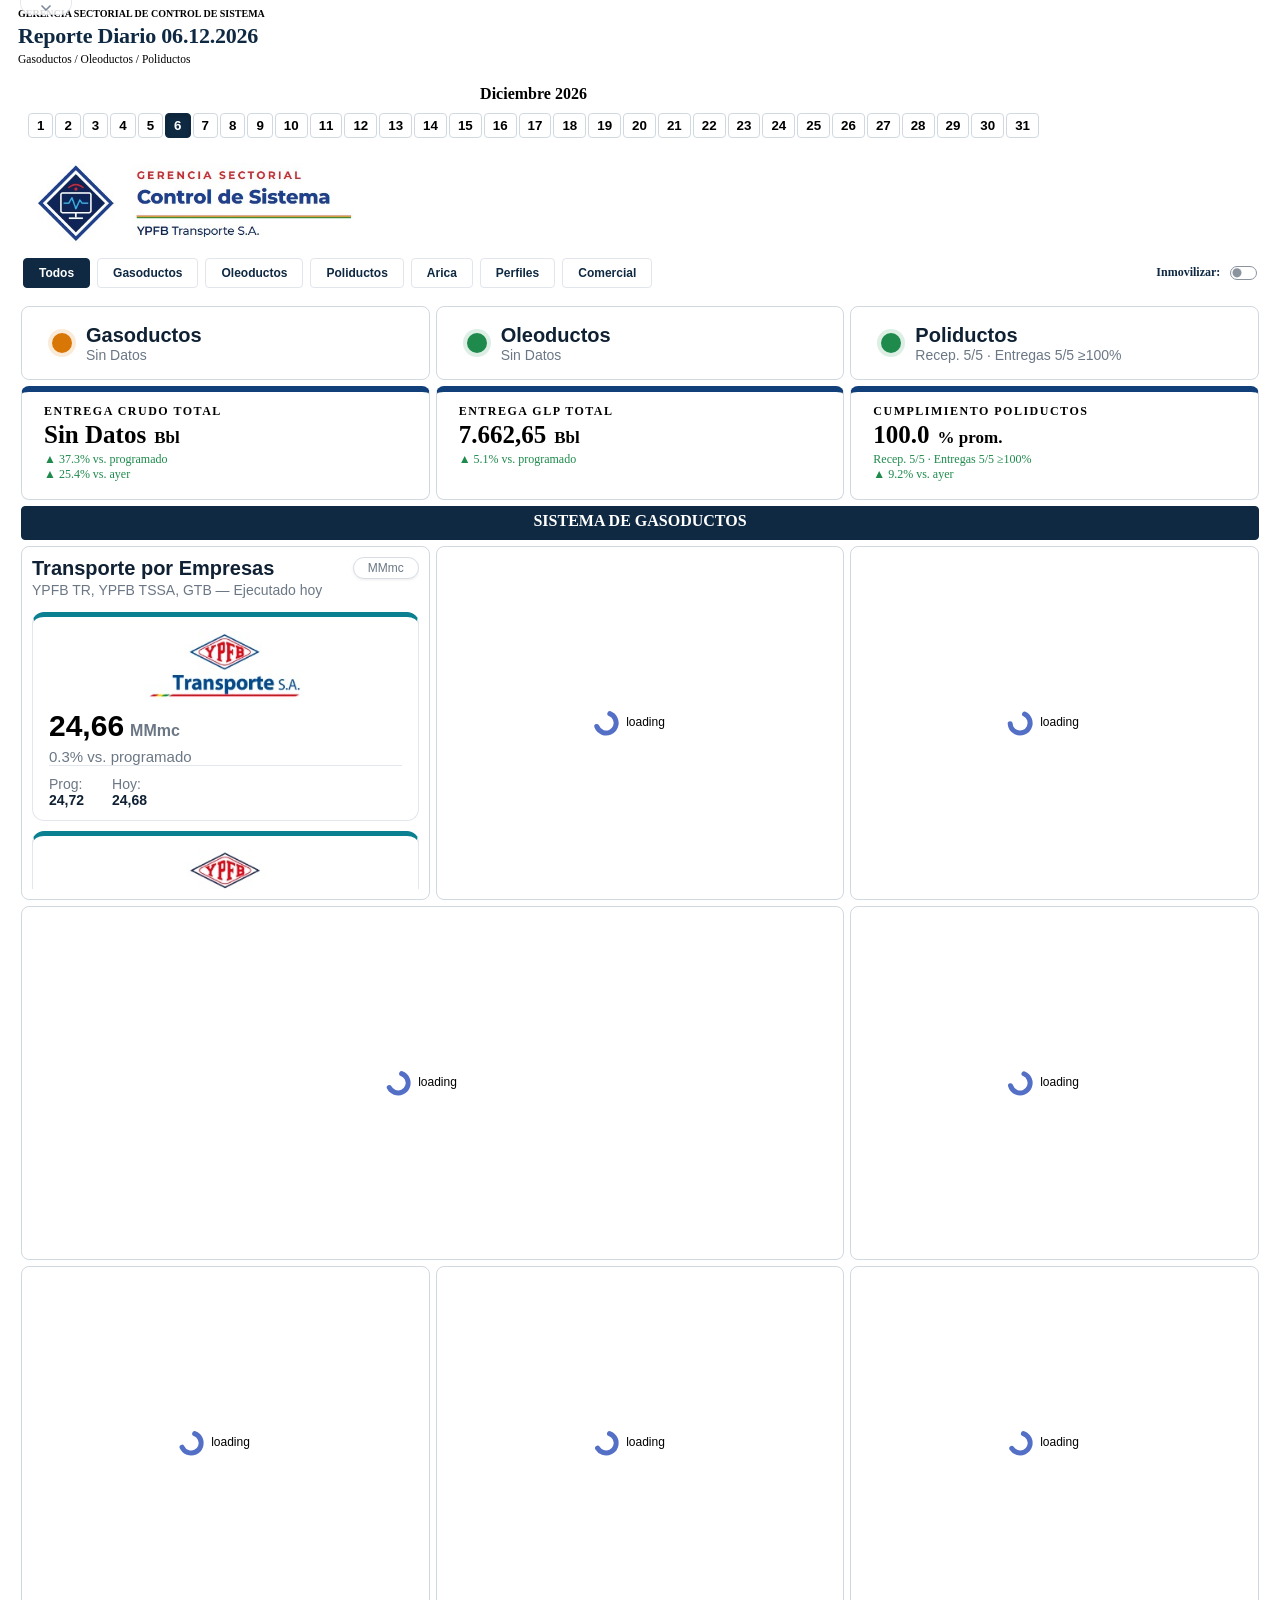
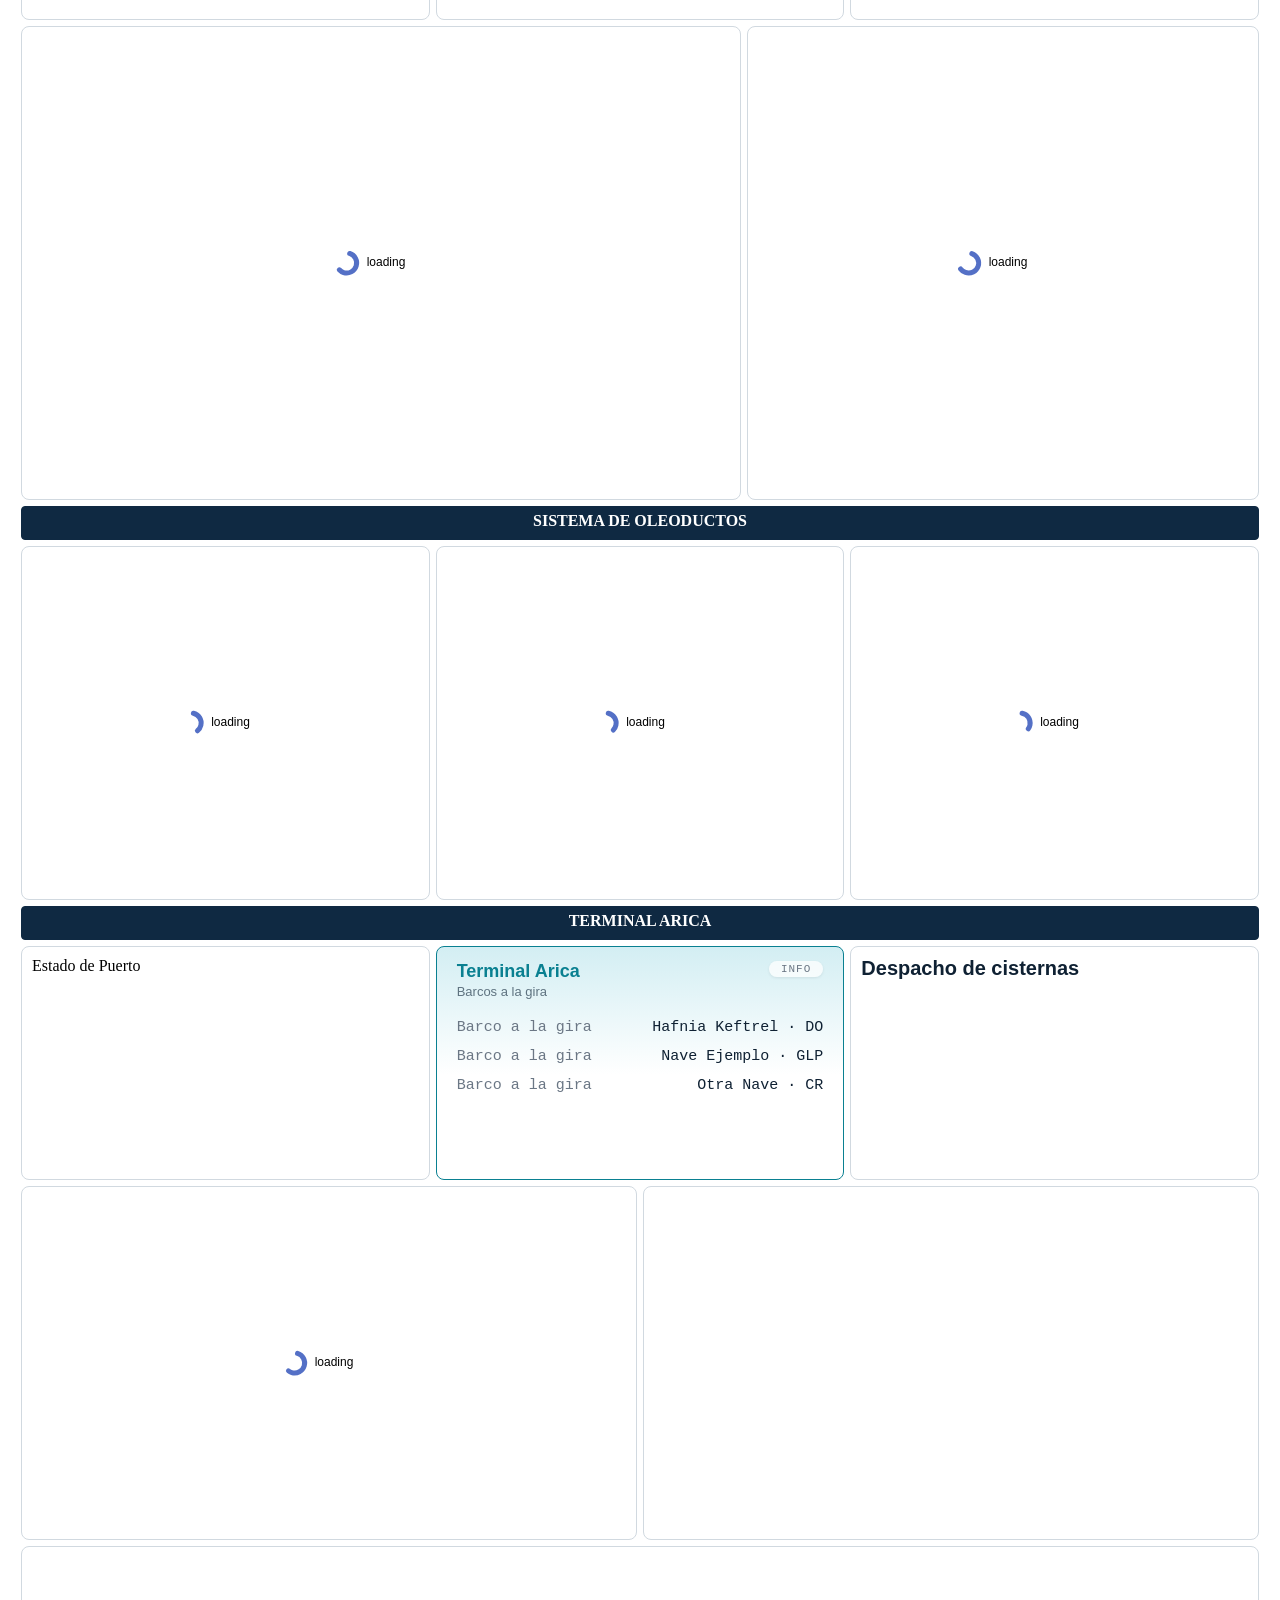
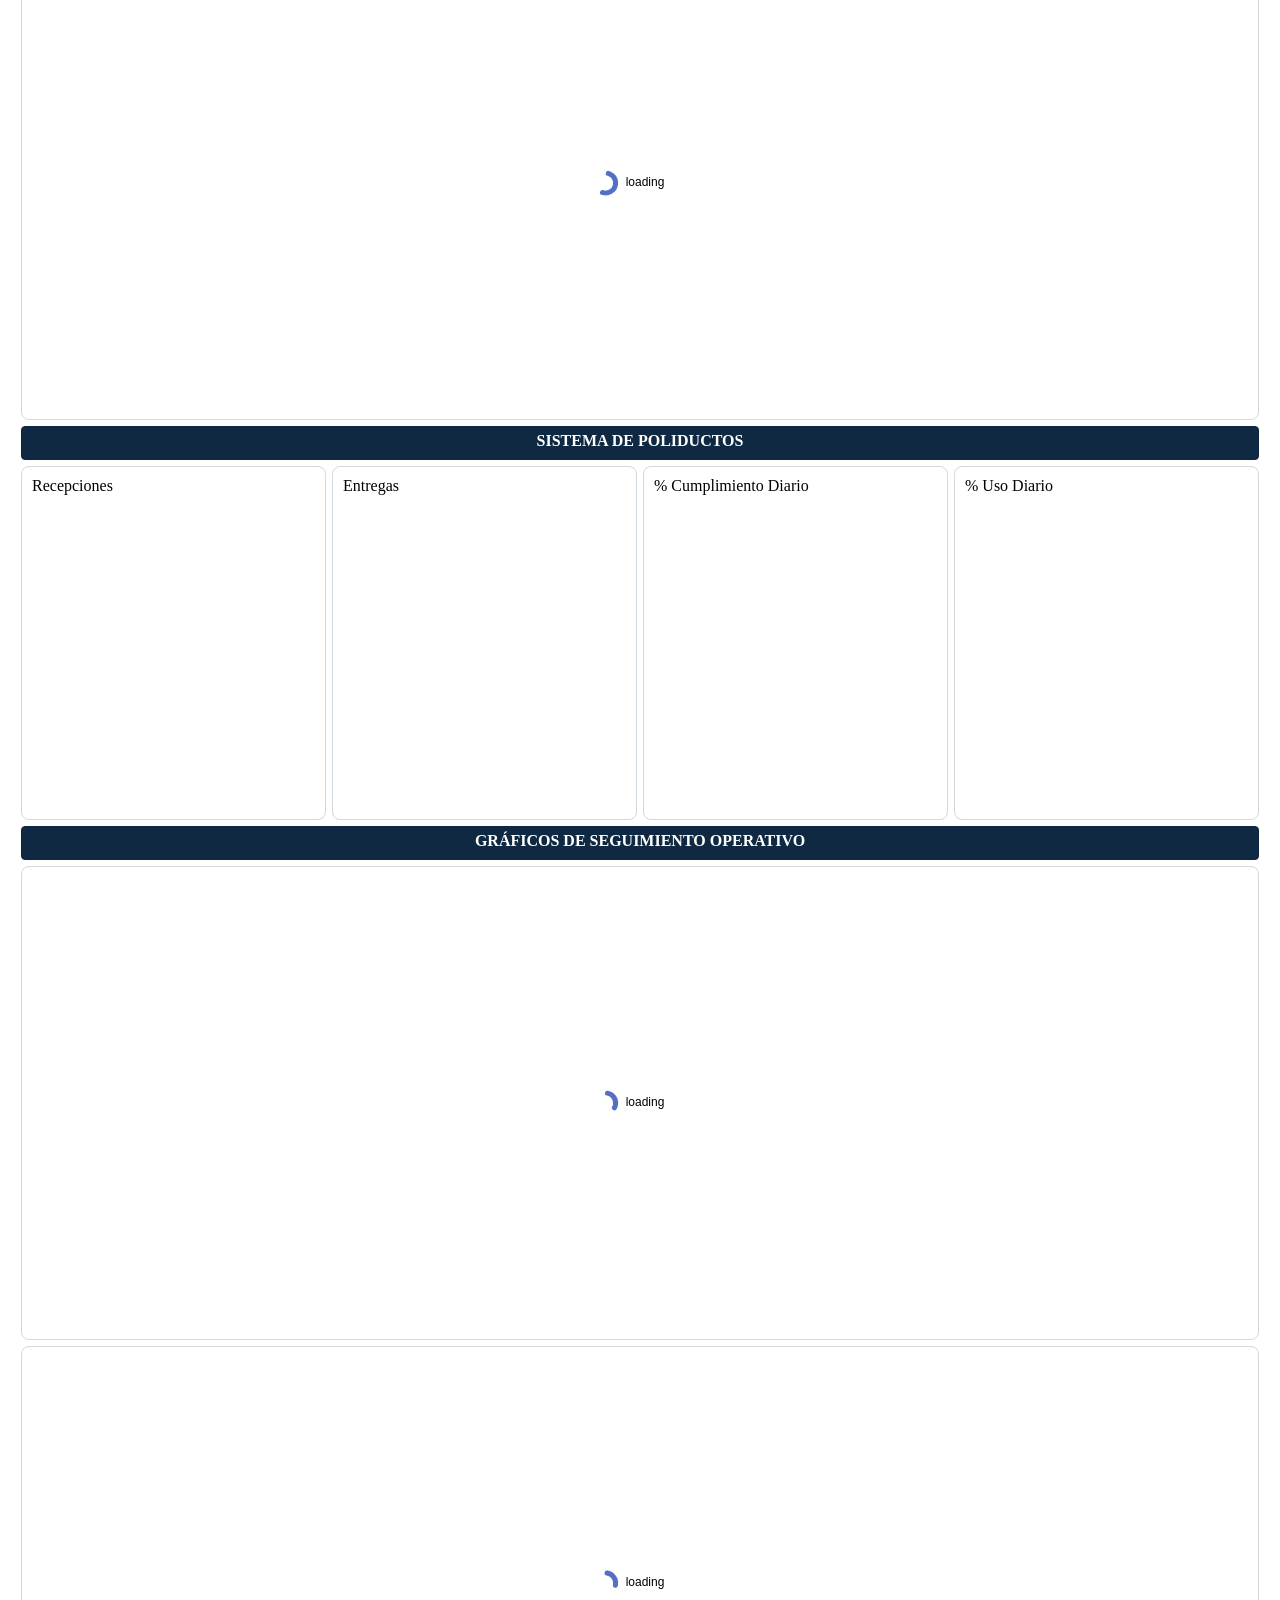
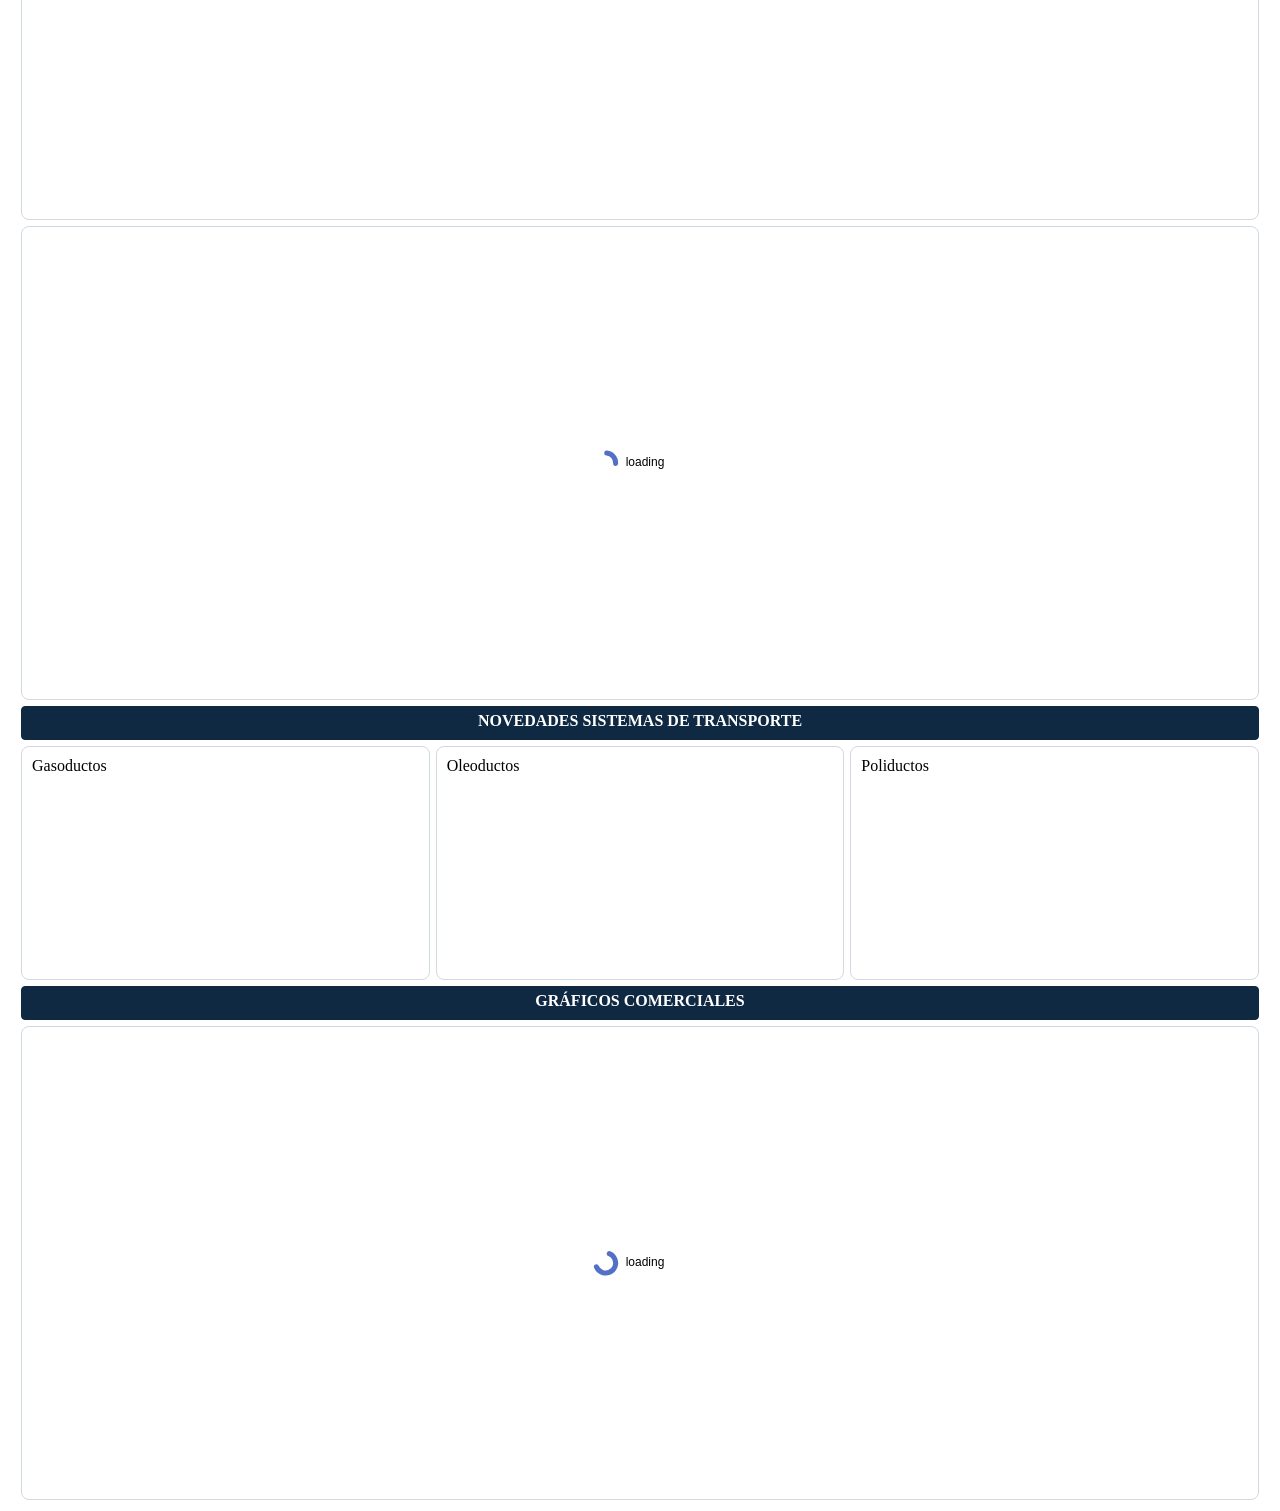
==== wwwroot/index.html @ 8ad15ecb "Ajustes Kpis" ====
<!DOCTYPE html>
<html>
<head>
    <meta charset="utf-8" />
    <title>Gerencia Sectorial de Control de Sistema</title>
    <!-- Referencias Locales -->
    <link href="css/gridstack.min.css" rel="stylesheet" />

    <!-- Referencias Locales -->
    <link href="css/main.css" rel="stylesheet" />

</head>
<body>
    <button type="button" class="pestana" id="pestanaMenu" aria-label="Abrir menú" aria-expanded="false" aria-controls="menuFlotante">
        <svg viewBox="0 0 24 24" fill="none" stroke="currentColor" stroke-width="2.5" stroke-linecap="round" stroke-linejoin="round" aria-hidden="true"><path d="M6 9l6 6 6-6" /></svg>
    </button>

    <nav class="menu" id="menuFlotante" aria-label="Menú principal">
        <div class="menu-titulo">Menú</div>
        <a href="index.html" aria-current="page">Dashboard</a>
        <a href="cargardatos.html">Cargar Datos</a>
        <div class="menu-sep"></div>
        <div class="menu-titulo">Opciones</div>
        <a href="#" onclick="restaurarApariencia()">Restaurar Apariencia</a>
        <a href="#" onclick="exportarDashboardCompletoPDF()">Exportar a PDF</a>
        <div class="menu-sep"></div>
        <!-- <div class="menu-titulo">Layouts</div>
        <a href="#" data-layout="default">Todos</a>
        <a href="#" data-layout="gasoductos">Gasoductos</a>
        <a href="#" data-layout="oleoductos">Oleoductos</a>
        <a href="#" data-layout="poliductos">Poliductos</a>
        <a href="#" data-layout="arica">Arica</a>
        <a href="#" data-layout="perfil">Perfiles</a>
        <a href="#" data-layout="comercial">Comercial</a>
        <div class="menu-sep"></div> -->
        <fieldset>
            <legend>Temas</legend>
            <div id="selectorTemas" role="radiogroup" aria-label="Tema">
                <!--<div class="tema">-->
                <!--<label><input type="radio" name="tema" value="light"> Claro</label>
            <label><input type="radio" name="tema" value="dark"> Oscuro</label>-->
            </div>
        </fieldset>
    </nav>

    <!--<div class="theme-switch-wrapper">
        <span class="theme-label">Tema:</span>
        <label class="switch">
            <input type="checkbox" id="theme-toggle">
            <span class="slider round"></span>
        </label>
        <span id="theme-name" class="theme-label-name">Claro</span>
    </div>-->
    <!--<div id="principal" class="top">-->
    <div id="principal" class="top">
        <div id="primero">
            <div class="eyebrow">Gerencia Sectorial de Control de Sistema</div>
            <h1 class="titulo-dashboard" id="titulo_dashboard">Reporte Diario 17.09.2026</h1>
            <div class="subtitle" id="subtitleDate">Gasoductos / Oleoductos / Poliductos</div>
            <!--<div class="theme-switch-wrapper">
                <span class="theme-label">Tema:</span>
                <label class="switch">
                    <input type="checkbox" id="theme-toggle">
                    <span class="slider round"></span>
                </label>
                <span id="theme-name" class="theme-label-name">Claro</span>
            </div>-->
        </div>
        <div id="segundo" class="caja-calendario">
            <h4 id="mes_actual"></h4>
            <div id="barraDias" class="barra-dias">
                <!-- Los botones se generarán aquí con JavaScript -->
            </div>
        </div>
        <div id="tercero" class="top-logos">
            <img src="img/gscs.jpg" alt="GSCS">

        </div>
    </div>
    <!-- Contenedor de la barra de días -->

    <div id="selectorLayout" role="group" aria-label="Opciones del dashboard">
        <button type="button" data-layout="default" aria-pressed="false">Todos</button>
        <button type="button" data-layout="gasoductos" aria-pressed="false">Gasoductos</button>
        <button type="button" data-layout="oleoductos" aria-pressed="false">Oleoductos</button>
        <button type="button" data-layout="poliductos" aria-pressed="false">Poliductos</button>
        <button type="button" data-layout="arica" aria-pressed="false">Arica</button>
        <button type="button" data-layout="perfil" aria-pressed="false">Perfiles</button>
        <button type="button" data-layout="comercial" aria-pressed="false">Comercial</button>
        <div class="inmovilizar-layout">
            <label for="switchInmovilizar">Inmovilizar:</label>
            <input id="switchInmovilizar" type="checkbox" role="switch">
        </div>
    </div>

    <div id="grid-principal" class="grid-stack">

        <div class="grid-stack-item" gs-id="gi-gas-item-gasoductos" gs-w="4" gs-h="2" id="gi-gas-item-gasoductos" tip="Gasoductos">
            <div class="grid-stack-item-content">
                <div class="st-card" id="dotGasCumplimiento">
                    <span class="st-dot warn"></span>
                    <div class="st-info">
                        <div class="st-title">Gasoductos</div>
                        <div class="st-sub">Sin Datos</div>
                    </div>
                </div>
            </div>
        </div>

        <div class="grid-stack-item" gs-id="gi-ole-item-oleoductos" gs-w="4" gs-h="2" id="gi-ole-item-oleoductos" tip="Oleoductos">
            <div class="grid-stack-item-content">
                <div class="st-card" id="dotOleCumplimiento">
                    <span class="st-dot ok"></span>
                    <div class="st-info">
                        <div class="st-title">Oleoductos</div>
                        <div class="st-sub">Sin Datos</div>
                    </div>
                </div>
            </div>
        </div>

        <div class="grid-stack-item" gs-id="gi-pol-item-poliductos" gs-w="4" gs-h="2" id="gi-pol-item-poliductos" tip="Poliductos">
            <div class="grid-stack-item-content">
                <div class="st-card">
                    <span class="st-dot ok"></span>
                    <div class="st-info">
                        <div class="st-title">Poliductos</div>
                        <div class="st-sub">Recep. 5/5 · Entregas 5/5 ≥100%</div>
                    </div>
                </div>
            </div>
        </div>


        <div class="grid-stack-item borde-1" gs-id="gi-ole-item-crudo" gs-w="4" gs-h="3" id="gi-ole-item-crudo" tip="Oleoductos">
            <div class="grid-stack-item-content kpi-card" id="dotOleKpiEntregasCrudo">
                <div class="kpi-label">Entrega crudo total</div>
                <div class="kpi-value-row">
                    <span class="kpi-value">Sin Datos</span>
                    <span class="kpi-unit">Bbl</span>
                </div>
                <div class="cumplimiento-hoy kpi-delta up">▲ 37.3% vs. programado</div>
                <div class="cumplimiento-ayer kpi-delta up">▲ 25.4% vs. ayer</div>
            </div>
        </div>

        <div class="grid-stack-item borde-1" gs-id="gi-ole-item-glp" gs-w="4" gs-h="3" id="gi-ole-item-glp" tip="Oleoductos">
            <div class="grid-stack-item-content kpi-card">
                <div class="kpi-label">Entrega GLP total</div>
                <div class="kpi-value-row">
                    <span class="kpi-value">7.662,65</span>
                    <span class="kpi-unit">Bbl</span>
                </div>
                <div class="kpi-delta up">▲ 5.1% vs. programado</div>
            </div>
        </div>

        <div class="grid-stack-item borde-1" gs-id="gi-pol-item-cumplimiento" gs-w="4" gs-h="3" id="gi-pol-item-cumplimiento" tip="Poliductos">
            <div class="grid-stack-item-content kpi-card">
                <div class="kpi-label">Cumplimiento poliductos</div>
                <div class="kpi-value-row">
                    <span class="kpi-value">100.0</span>
                    <span class="kpi-unit">% prom.</span>
                </div>
                <div class="kpi-delta up">Recep. 5/5 · Entregas 5/5 ≥100%</div>
                <div class="kpi-delta up">▲ 9.2% vs. ayer</div>
            </div>
        </div>

        <!-- Transporte por Empresas, Exportación/Mercado Interno, Proceso y Consumo Plantas -->
        <div class="grid-stack-item" gs-id="gi-gas-separador-gasoductos" gs-w="12" gs-h="1" tip="Gasoductos">
            <div class="grid-stack-item-content grid-stack-separador">
                <div style="width: 100%; height: 100%;">SISTEMA DE GASODUCTOS</div>
            </div>
        </div>
        <div class="grid-stack-item" gs-id="gi-gas-transporte-por-empresas" gs-w="4" gs-h="9" tip="Gasoductos">
            <div class="grid-stack-item-content">
                <div style="width: 100%; height: 100%;">
                    <div class="tp-panel">

                        <div class="tp-header">
                            <div>
                                <h3 class="tp-title">Transporte por Empresas</h3>
                                <div class="tp-subtitle">YPFB TR, YPFB TSSA, GTB — Ejecutado hoy</div>
                            </div>
                            <span class="tp-unit">MMmc</span>
                        </div>

                        <div class="tp-cards" id="tpCards">
                            <div class="tp-card" data-id="tr">
                                <div class="tp-logo"><img src="img/ypfbtr.jpg" alt="YPFB Transporte"></div>

                                <div class="tp-value-row">
                                    <span class="tp-value" data-f="ejecutado">24,66</span>
                                    <span class="tp-value-unit">MMmc</span>
                                </div>

                                <div class="tp-delta flat" data-f="delta">0.3% vs. programado</div>

                                <div class="tp-footer">
                                    <div class="tp-footer-item">
                                        <div class="lbl">Prog:</div>
                                        <div class="val" data-f="programado">24,72</div>
                                    </div>
                                    <div class="tp-footer-item">
                                        <div class="lbl">Hoy:</div>
                                        <div class="val" data-f="hoy">24,68</div>
                                    </div>
                                </div>
                            </div>
                            <div class="tp-card" data-id="tr">
                                <div class="tp-logo"><img src="img/ypfbts.jpg" alt="YPFB Transierra"></div>

                                <div class="tp-value-row">
                                    <span class="tp-value" data-f="ejecutado">10,19</span>
                                    <span class="tp-value-unit">MMmc</span>
                                </div>

                                <div class="tp-delta flat" data-f="delta">0.2% vs. programado</div>

                                <div class="tp-footer">
                                    <div class="tp-footer-item">
                                        <div class="lbl">Prog: <b>10,21</b></div>
                                    </div>
                                    <div class="tp-footer-item">
                                        <div class="lbl">Hoy: <b>10,61</b></div>
                                    </div>
                                </div>
                            </div>
                            <div class="tp-card" data-id="tr">
                                <div class="tp-logo"><img src="img/gtb.jpg" alt="GTB"></div>

                                <div class="tp-value-row">
                                    <span class="tp-value" data-f="ejecutado">10,3</span>
                                    <span class="tp-value-unit">MMmc</span>
                                </div>

                                <div class="tp-delta flat" data-f="delta">0,8% vs. programado</div>

                                <div class="tp-footer">
                                    <div class="tp-footer-item">
                                        <div class="lbl">Prog: <b>10,23</b></div>
                                    </div>
                                    <div class="tp-footer-item">
                                        <div class="lbl">Hoy: <b>11,47</b></div>
                                    </div>
                                </div>
                            </div>

                        </div>

                    </div>

                </div>
            </div>
        </div>
        <div class="grid-stack-item" gs-id="gi-gas-entregas-ductos" gs-w="4" gs-h="9" tip="Gasoductos">
            <div class="grid-stack-item-content">
                <div id="chartGasEntregasDuctos" style="width: 100%; height: 100%;"></div>
            </div>
        </div>
        <div class="grid-stack-item" gs-id="gi-gas-entregas-plantas" gs-w="4" gs-h="9" tip="Gasoductos">
            <div class="grid-stack-item-content">
                <div id="chartGasEntregasPlantas" style="width: 100%; height: 100%;"></div>
            </div>
        </div>

        <!-- Recepciones por Cargador, Consumo Termoeléctricas -->
        <div class="grid-stack-item" gs-id="gi-gas-recepciones" gs-w="8" gs-h="9" tip="Gasoductos">
            <div class="grid-stack-item-content">
                <div id="chartGasRecepciones" style="width: 100%; height: 100%;"></div>
            </div>
        </div>
        <div class="grid-stack-item" gs-id="gi-gas-consumo-termoelectrica" gs-w="4" gs-h="9" tip="Gasoductos">
            <div class="grid-stack-item-content">
                <div id="chartGasConsumoXTermoelectrica" style="width: 100%; height: 100%;"></div>
            </div>
        </div>

        <!-- % Uso Diario, Transporte por Sistemas, Participación X Cargador -->
        <div class="grid-stack-item" gs-id="gi-gas-capacidad" gs-w="4" gs-h="9" tip="Gasoductos">
            <div class="grid-stack-item-content">
                <div id="chartGasCapacidad" style="width: 100%; height: 100%;"></div>
            </div>
        </div>
        <div class="grid-stack-item" gs-id="gi-gas-transporte-sistema" gs-w="4" gs-h="9" tip="Gasoductos">
            <div class="grid-stack-item-content">
                <div id="chartGasTransporteXSistema" style="width: 100%; height: 100%;"></div>
            </div>
        </div>
        <div class="grid-stack-item" gs-id="gi-gas-participacion-cargador" gs-w="4" gs-h="9" tip="Gasoductos">
            <div class="grid-stack-item-content">
                <div id="chartGasParticipacionXCargador" style="width: 100%; height: 100%;"></div>
            </div>
        </div>

        <!-- Gas Transportado Evolución Mensual, Consumo X Departamento -->
        <div class="grid-stack-item" gs-id="gi-gas-transportado-mensual" gs-w="7" gs-h="12" tip="Gasoductos">
            <div class="grid-stack-item-content">
                <div id="chartGasTransportadoMensual" style="width: 100%; height: 100%;"></div>
            </div>
        </div>
        <div class="grid-stack-item" gs-id="gi-gas-consumo-departamento" gs-w="5" gs-h="12" tip="Gasoductos">
            <div class="grid-stack-item-content">
                <div id="chartGasConsumoXDepartamento" style="width: 100%; height: 100%;"></div>
            </div>
        </div>

        <!-- OLEODUCTOS -->
        <div class="grid-stack-item" gs-id="gi-ole-separador-oleoductos" gs-w="12" gs-h="1" tip="Oleoductos">
            <div class="grid-stack-item-content grid-stack-separador">
                <div style="width: 100%; height: 100%;">SISTEMA DE OLEODUCTOS</div>
            </div>
        </div>
        <div class="grid-stack-item" gs-id="gi-ole-entregas-crudo" gs-w="4" gs-h="9" tip="Oleoductos">
            <div class="grid-stack-item-content">
                <div id="chartOleEntregasCrudo" style="width: 100%; height: 100%;">Entregas Crudo (CR)</div>
            </div>
        </div>
        <div class="grid-stack-item" gs-id="gi-ole-entregas-glp" gs-w="4" gs-h="9" tip="Oleoductos">
            <div class="grid-stack-item-content">
                <div id="chartOleEntregasGlp" style="width: 100%; height: 100%;">Entregas GLP</div>
            </div>
        </div>
        <div class="grid-stack-item" gs-id="gi-ole-capacidad" gs-w="4" gs-h="9" tip="Oleoductos">
            <div class="grid-stack-item-content">
                <div id="chartOleCapacidad" style="width: 100%; height: 100%;">% Uso Diario - Sistemas Oleoductos</div>
            </div>
        </div>

        <!-- TERMINAL ARICA -->
        <div class="grid-stack-item" gs-id="gi-arica-separador-terminal-arica" gs-w="12" gs-h="1" tip="Arica">
            <div class="grid-stack-item-content grid-stack-separador">
                <div style="width: 100%; height: 100%;">TERMINAL ARICA</div>
            </div>
        </div>
        <div class="grid-stack-item" gs-id="gi-arica-estado-puerto" gs-w="4" gs-h="6" tip="Arica">
            <div class="grid-stack-item-content">
                <div id="chartOleEstadoPuerto" style="width: 100%; height: 100%;">Estado de Puerto</div>
            </div>
        </div>
        <div class="grid-stack-item" gs-id="gi-arica-barcos-gira" gs-w="4" gs-h="6" tip="Arica">
            <div class="grid-stack-item-content tm-panel">
                <div class="tm-header">
                    <div>
                        <h3 class="tm-title">Terminal Arica</h3>
                        <div class="tm-subtitle">Barcos a la gira</div>
                    </div>
                    <span class="tm-badge">INFO</span>
                </div>

                <div class="tm-rows">
                    <div class="tm-row">
                        <span class="tm-label">Barco a la gira</span>
                        <span class="tm-value">Hafnia Keftrel · DO</span>
                    </div>

                    <!-- Filas adicionales de ejemplo (puedes quitarlas) -->
                    <div class="tm-row">
                        <span class="tm-label">Barco a la gira</span>
                        <span class="tm-value">Nave Ejemplo · GLP</span>
                    </div>
                    <div class="tm-row">
                        <span class="tm-label">Barco a la gira</span>
                        <span class="tm-value">Otra Nave · CR</span>
                    </div>
                </div>
            </div>
        </div>
        <div class="grid-stack-item" gs-id="gi-arica-despacho-cisternas" gs-w="4" gs-h="6" tip="Arica">
            <div class="grid-stack-item-content">
                <div class="dc-panel">
                    <h3 class="dc-title">Despacho de cisternas</h3>
                    <div class="dc-cards" id="dcCards"></div>
                </div>
            </div>
        </div>

        <div class="grid-stack-item" gs-id="gi-arica-tanques-arica" gs-w="6" gs-h="9" tip="Arica">
            <div class="grid-stack-item-content">
                <div id="chartOleTanquesArica" style="width: 100%; height: 100%;">Tanques de Almacenaje</div>
            </div>
        </div>
        <div class="grid-stack-item" gs-id="gi-arica-grafico1" gs-w="6" gs-h="9" tip="Arica">
            <div class="grid-stack-item-content" style="display: flex; flex-direction: column; align-items: center; justify-content: center; text-align: center;">
                <img id="imgOleaje" src="" alt="Cargando imagen..." style="max-width: 100%; max-height: 90%; object-fit: contain; display: none;" />
            </div>
        </div>

        <div class="grid-stack-item" gs-id="gi-arica-mensual-cisternas" gs-w="12" gs-h="12" tip="Arica">
            <div class="grid-stack-item-content">
                <div id="chartOleResumenMensualCisternas" style="width: 100%; height: 100%;"></div>
            </div>
        </div>

         <!-- POLIDUCTOS -->
        <div class="grid-stack-item" gs-id="gi-pol-separador-poliductos" gs-w="12" gs-h="1" tip="Poliductos">
            <div class="grid-stack-item-content grid-stack-separador">
                <div style="width: 100%; height: 100%;">SISTEMA DE POLIDUCTOS</div>
            </div>
        </div>
        <div class="grid-stack-item" gs-id="gi-pol-recepciones" gs-w="3" gs-h="9" tip="Poliductos">
            <div class="grid-stack-item-content">
                <div id="chartPolRecepciones" style="width: 100%; height: 100%;">Recepciones</div>
            </div>
        </div>
        <div class="grid-stack-item" gs-id="gi-pol-entregas" gs-w="3" gs-h="9" tip="Poliductos">
            <div class="grid-stack-item-content">
                <div id="chartPolEntregas" style="width: 100%; height: 100%;">Entregas</div>
            </div>
        </div>
        <div class="grid-stack-item" gs-id="gi-pol-cumplimiento" gs-w="3" gs-h="9" tip="Poliductos">
            <div class="grid-stack-item-content">
                <div id="chartPolCumplimiento" style="width: 100%; height: 100%;">% Cumplimiento Diario</div>
            </div>
        </div>
        <div class="grid-stack-item" gs-id="gi-pol-uso-diario" gs-w="3" gs-h="9" tip="Poliductos">
            <div class="grid-stack-item-content">
                <div id="chartPolUsoDiario" style="width: 100%; height: 100%;">% Uso Diario</div>
            </div>
        </div>

        <!-- GRAFICOS SEGUIMIENTO OPERATIVO -->
        <div class="grid-stack-item" gs-id="gi-perfil-separador-seguimiento" gs-w="12" gs-h="1" tip="Perfiles">
            <div class="grid-stack-item-content grid-stack-separador">
                <div style="width: 100%; height: 100%;">GRÁFICOS DE SEGUIMIENTO OPERATIVO</div>
            </div>
        </div>
        <div class="grid-stack-item" gs-id="gi-perfil-ossa1" gs-w="12" gs-h="12" tip="Perfiles">
            <div class="grid-stack-item-content">
                <div id="chartOSSA1" style="width: 100%; height: 100%;"></div>
            </div>
        </div>
        <div class="grid-stack-item" gs-id="gi-perfil-pvt" gs-w="12" gs-h="12" tip="Perfiles">
            <div class="grid-stack-item-content">
                <div id="chartPVT" style="width: 100%; height: 100%;"></div>
            </div>
        </div>
        <div class="grid-stack-item" gs-id="gi-perfil-pcolp2" gs-w="12" gs-h="12" tip="Perfiles">
            <div class="grid-stack-item-content">
                <div id="chartPCOLP2" style="width: 100%; height: 100%;"></div>
            </div>
        </div>

        <div class="grid-stack-item" gs-id="gi-nov-separador-novedades" gs-w="12" gs-h="1" tip="Novedades">
            <div class="grid-stack-item-content grid-stack-separador">
                <div style="width: 100%; height: 100%;">NOVEDADES SISTEMAS DE TRANSPORTE</div>
            </div>
        </div>
        <div class="grid-stack-item" gs-id="gi-gas-novedades" gs-w="4" gs-h="6" tip="Gasoductos">
            <div class="grid-stack-item-content">
                <div>Gasoductos</div>
            </div>
        </div>
        <div class="grid-stack-item" gs-id="gi-ole-novedades" gs-w="4" gs-h="6" tip="Oleoductos">
            <div class="grid-stack-item-content">
                <div>Oleoductos</div>
            </div>
        </div>
        <div class="grid-stack-item" gs-id="gi-pol-novedades" gs-w="4" gs-h="6" tip="Poliductos">
            <div class="grid-stack-item-content">
                <div>Poliductos</div>
            </div>
        </div>
        

        <!-- COMERCIAL -->
        <div class="grid-stack-item" gs-id="gi-com-separador-comercial" gs-w="12" gs-h="1" tip="Comercial">
            <div class="grid-stack-item-content grid-stack-separador">
                <div style="width: 100%; height: 100%;">GRÁFICOS COMERCIALES</div>
            </div>
        </div>
        <div class="grid-stack-item" gs-id="gi-com-transito-resumen" gs-w="12" gs-h="12" tip="Comercial">
            <div class="grid-stack-item-content">
                <div id="chartGasTransitoResumen" style="width: 100%; height: 100%;"></div>
            </div>
        </div>
       





        <!--<div class="grid-stack-item" gs-id="gi-novedades-gasoductos" gs-w="12" gs-h="2" >
        <div class="grid-stack-item-content">
            <h4 style="margin-top: 0; color: #333; border-bottom: 1px solid #ccc; padding-bottom: 5px;">Avisos y Novedades</h4>
            <div id="textoInformativo" style="font-size: 1.1em; color: #555; padding-top: 10px;">
                Cargando información...
            </div>
        </div>
    </div>-->
    </div>


    <!-- Referencias Locales -->
    <script src="lib/echarts.min.js"></script>
    <script src="lib/gridstack-all.js"></script>
    <script src="lib/html2canvas.min.js"></script>
    <script src="lib/jspdf.umd.min.js"></script>

    <script src="js/shared.js"></script>
    <script src="js/graficos.js"></script>
    <script src="js/gas.js"></script>
    <script src="js/ole.js"></script>
    <script src="js/perfiles.js"></script>
    <script src="js/kpi.js"></script>
</body>
</html>
---- wwwroot/css/gridstack.min.css ----
.grid-stack{position:relative}.grid-stack-rtl{direction:ltr}.grid-stack-rtl>.grid-stack-item{direction:rtl}.grid-stack-placeholder>.placeholder-content{background-color:rgba(0,0,0,.1);margin:0;position:absolute;width:auto;z-index:0!important}.grid-stack>.grid-stack-item{position:absolute;padding:0}.grid-stack>.grid-stack-item>.grid-stack-item-content{margin:0;position:absolute;width:auto;overflow-x:hidden;overflow-y:auto}.grid-stack>.grid-stack-item.size-to-content:not(.size-to-content-max)>.grid-stack-item-content{overflow-y:hidden}.grid-stack-item>.ui-resizable-handle{position:absolute;font-size:.1px;display:block;-ms-touch-action:none;touch-action:none}.grid-stack-item.ui-resizable-autohide>.ui-resizable-handle,.grid-stack-item.ui-resizable-disabled>.ui-resizable-handle{display:none}.grid-stack-item>.ui-resizable-ne,.grid-stack-item>.ui-resizable-nw,.grid-stack-item>.ui-resizable-se,.grid-stack-item>.ui-resizable-sw{background-image:url('data:image/svg+xml;utf8,<svg xmlns="http://www.w3.org/2000/svg" fill="none" stroke="%23666" stroke-linecap="round" stroke-linejoin="round" stroke-width="2" viewBox="0 0 16 16"><path d="m8 1 2 2H6l2-2v14l-2-2h4l-2 2"/></svg>');background-repeat:no-repeat;background-position:center}.grid-stack-item>.ui-resizable-ne{transform:translate(0,10px) rotate(45deg)}.grid-stack-item>.ui-resizable-sw{transform:rotate(45deg)}.grid-stack-item>.ui-resizable-nw{transform:translate(0,10px) rotate(-45deg)}.grid-stack-item>.ui-resizable-se{transform:rotate(-45deg)}.grid-stack-item>.ui-resizable-nw{cursor:nw-resize;width:20px;height:20px;top:0}.grid-stack-item>.ui-resizable-n{cursor:n-resize;height:10px;top:0;left:25px;right:25px}.grid-stack-item>.ui-resizable-ne{cursor:ne-resize;width:20px;height:20px;top:0}.grid-stack-item>.ui-resizable-e{cursor:e-resize;width:10px;top:15px;bottom:15px}.grid-stack-item>.ui-resizable-se{cursor:se-resize;width:20px;height:20px}.grid-stack-item>.ui-resizable-s{cursor:s-resize;height:10px;left:25px;bottom:0;right:25px}.grid-stack-item>.ui-resizable-sw{cursor:sw-resize;width:20px;height:20px}.grid-stack-item>.ui-resizable-w{cursor:w-resize;width:10px;top:15px;bottom:15px}.grid-stack-item.ui-draggable-dragging>.ui-resizable-handle{display:none!important}.grid-stack-item.ui-draggable-dragging{will-change:left,top;cursor:move}.grid-stack-item.ui-resizable-resizing{will-change:width,height}.ui-draggable-dragging,.ui-resizable-resizing{z-index:10000}.ui-draggable-dragging>.grid-stack-item-content,.ui-resizable-resizing>.grid-stack-item-content{box-shadow:1px 4px 6px rgba(0,0,0,.2);opacity:.8}.grid-stack-animate,.grid-stack-animate .grid-stack-item{transition:left .3s,top .3s,height .3s,width .3s}.grid-stack-animate .grid-stack-item.grid-stack-placeholder,.grid-stack-animate .grid-stack-item.ui-draggable-dragging,.grid-stack-animate .grid-stack-item.ui-resizable-resizing{transition:left 0s,top 0s,height 0s,width 0s}.grid-stack>.grid-stack-item[gs-y="0"]{top:0}.grid-stack>.grid-stack-item[gs-x="0"]{left:0}.gs-12>.grid-stack-item{width:8.333%}.gs-12>.grid-stack-item[gs-x="1"]{left:8.333%}.gs-12>.grid-stack-item[gs-w="2"]{width:16.667%}.gs-12>.grid-stack-item[gs-x="2"]{left:16.667%}.gs-12>.grid-stack-item[gs-w="3"]{width:25%}.gs-12>.grid-stack-item[gs-x="3"]{left:25%}.gs-12>.grid-stack-item[gs-w="4"]{width:33.333%}.gs-12>.grid-stack-item[gs-x="4"]{left:33.333%}.gs-12>.grid-stack-item[gs-w="5"]{width:41.667%}.gs-12>.grid-stack-item[gs-x="5"]{left:41.667%}.gs-12>.grid-stack-item[gs-w="6"]{width:50%}.gs-12>.grid-stack-item[gs-x="6"]{left:50%}.gs-12>.grid-stack-item[gs-w="7"]{width:58.333%}.gs-12>.grid-stack-item[gs-x="7"]{left:58.333%}.gs-12>.grid-stack-item[gs-w="8"]{width:66.667%}.gs-12>.grid-stack-item[gs-x="8"]{left:66.667%}.gs-12>.grid-stack-item[gs-w="9"]{width:75%}.gs-12>.grid-stack-item[gs-x="9"]{left:75%}.gs-12>.grid-stack-item[gs-w="10"]{width:83.333%}.gs-12>.grid-stack-item[gs-x="10"]{left:83.333%}.gs-12>.grid-stack-item[gs-w="11"]{width:91.667%}.gs-12>.grid-stack-item[gs-x="11"]{left:91.667%}.gs-12>.grid-stack-item[gs-w="12"]{width:100%}.gs-1>.grid-stack-item{width:100%}
---- wwwroot/css/main.css ----
﻿:root {
    --bg: #eef1f5;
    --card: #ffffff;
    --panel: #ffffff;
    --panel-border: #e1e6ed;
    --grid: #eef1f5;
    --text: #1f2a37;
    --muted: #66748a;
    --navy: #0f2942;
    --oil: #d97706;
    --oil-soft: #fde8c8;
    --gas: #0c8599;
    --gas-soft: #d3eef2;
    --poly: #6d4fd6;
    --poly-soft: #e6e0fb;
    --arica: #2563eb;
    --arica-soft: #dbe7fd;
    --good: #178a4c;
    --bad: #c0362c;
    --line: #e1e6ed;
    --accent: #0f766e;
    --tema-background-color: #ffffff;
    --tema-color-1: #ffffff;
    --tema-color-10: #ffffff;
    --tema-title-color: #ffffff;
    --tema-subtitle-color: #ffffff;
    --tema-border-color: #ffffff;
    --tema-muted-color: #ffffff;
}

body {
    /*font-family: Arial, sans-serif;*/
    background-color: var(--tema-background-color);
    /*margin: 20px;*/
    /* font-family: 'Inter',sans-serif; */
    font-family: 'Segoe UI';
    padding-left: 10px;
    padding-right: 10px;
}

.grid-stack-item-content {
    background-color: var(--tema-background-color);
    /*border: 1px solid #e0e0e0;*/
    border: 1px solid var(--tema-border-color);
    border-radius: 8px;
    /*box-shadow: 4px 2px 5px rgba(0,0,0,0.1);*/
    /*box-shadow: 1px 2px 3px var(--tema-color-1);*/
    padding: 10px;
    overflow: hidden;
}

.eliminar-widget {
    position: absolute;
    top: 5px;
    right: 5px;
    z-index: 10;
    width: 24px;
    height: 24px;
    padding: 0;
    border: 1px solid #a32f26;
    border-radius: 4px;
    background: #fff;
    color: #a32f26;
    font-size: 19px;
    line-height: 20px;
    cursor: pointer;
}

.eliminar-widget:hover,
.eliminar-widget:focus-visible {
    background: #a32f26;
    color: #fff;
}

@media print {
    .eliminar-widget {
        display: none;
    }
}

h2 {
    text-align: center;
    color: #333;
}

.top {
    display: flex;
    justify-content: space-between;
    align-items: flex-end;
    /*border-bottom: 3px solid;
    border-color: var(--tema-title-color);*/
    padding-bottom: 10px;
    /* margin-bottom: 14px; */
    flex-wrap: wrap;
    gap: 10px;
}

.eyebrow {
    /*font-family: 'IBM Plex Mono',monospace;*/
    font-size: 10px;
    /*letter-spacing: .16em;*/
    /*color: var(--gas);*/
    /* color: var(--tema-subtitle-color); */
    text-transform: uppercase;
    margin-bottom: 4px;
    font-weight: 600;
}

h1 {
    /*font-family: 'Sora',sans-serif;*/
    font-size: 22px;
    font-weight: 700;
    margin: 0;
    letter-spacing: -.01em;
    color: var(--navy);
}

.subtitle {
    /*color: var(--muted);*/
    /* color: var(--tema-subtitle-color); */
    font-size: 11.5px;
    margin-top: 4px;
    /*font-family: 'IBM Plex Mono',monospace;*/
}
/* .titulo-dashboard { */
    /* color: var(--tema-title-color); */
/* } */

#selectorLayout {
    display: flex;
    align-items: center;
    flex-wrap: wrap;
    gap: 7px;
    padding: 5px;
    margin-bottom: 10px;
    /* background: var(--bg); */
}

.selector-layout-etiqueta {
    color: var(--muted);
    font-size: 10px;
    letter-spacing: .06em;
    text-transform: uppercase;
}

#selectorLayout button {
    padding: 7px 15px;
    border: 1px solid var(--line);
    border-radius: 4px;
    background: var(--card);
    color: var(--navy);
    font: 600 12px 'Inter', sans-serif;
    cursor: pointer;
}

#selectorLayout button[aria-pressed="true"] {
    border-color: var(--navy);
    background: var(--navy);
    color: #fff;
}

#selectorLayout button:focus-visible {
    outline: 2px solid var(--accent);
    outline-offset: 2px;
}

.inmovilizar-layout {
    display: flex;
    align-items: center;
    gap: 10px;
    margin-left: auto;
    color: var(--navy);
    font-size: 12px;
    font-weight: 600;
}

.inmovilizar-layout label {
    cursor: pointer;
}

.inmovilizar-layout input {
    appearance: none;
    width: 2em;
    height: 1em;
    margin: 0;
    border: 1px solid #8b949e;
    border-radius: 2em;
    background-color: #fff;
    background-image: url("data:image/svg+xml,%3csvg xmlns='http://www.w3.org/2000/svg' viewBox='-4 -4 8 8'%3e%3ccircle r='3' fill='%238b949e'/%3e%3c/svg%3e");
    background-position: left center;
    background-repeat: no-repeat;
    background-size: contain;
    transition: background-position .15s ease-in-out, background-color .15s ease-in-out;
    cursor: pointer;
}

.inmovilizar-layout input:checked {
    border-color: var(--navy);
    background-color: var(--navy);
    background-image: url("data:image/svg+xml,%3csvg xmlns='http://www.w3.org/2000/svg' viewBox='-4 -4 8 8'%3e%3ccircle r='3' fill='%23fff'/%3e%3c/svg%3e");
    background-position: right center;
}

.inmovilizar-layout input:focus-visible {
    outline: 2px solid var(--accent);
    outline-offset: 2px;
}

.top-logos {
    display: flex;
    align-items: center;
    gap: 18px;
    flex-wrap: wrap;
    /* background: rgba(255,255,255,0.6); */
    padding: 0px 20px;
    border-radius: 10px;
}
.top-logos img {
    /* width: 420px; */
    /* max-width: 38vw; */
    max-height: 80px;
    /* height: auto; */
    display: block;
}

.semaforo-chip {
    flex: 1;
    min-width: 150px;
    background: var(--panel);
    /*border: 1px solid var(--panel-border);*/
    /*border-radius: 8px;*/
    padding: 9px 12px;
    display: flex;
    align-items: center;
    gap: 9px;
    /*box-shadow: 0 1px 2px rgba(15,41,66,0.05);*/
}

.semaforo-chip .sdot {
    width: 13px;
    height: 13px;
    border-radius: 50%;
    flex: none;
    box-shadow: 0 0 0 3px rgba(0,0,0,0.04);
}

.semaforo-chip .sdot.amber {
    background: #d97706;
}

.semaforo-chip .stext {
    display: flex;
    flex-direction: column;
    line-height: 1.25;
}
.semaforo-chip .sname {
    /*font-family: 'Sora',sans-serif;*/
    font-size: 11.5px;
    font-weight: 700;
    color: var(--navy);
}
.semaforo-chip .sstatus {
    /*font-family: 'IBM Plex Mono',monospace;*/
    font-size: 9px;
    color: var(--muted);
}





/* Pestañas UI */
.tabs-container {
    display: flex;
    gap: 8px;
    margin-bottom: 15px;
    border-bottom: 2px solid #e2e8f0;
}

.tab-btn {
    padding: 10px 20px;
    border: none;
    background: transparent;
    font-weight: 600;
    color: #64748b;
    cursor: pointer;
    border-bottom: 3px solid transparent;
    transition: all 0.2s ease;
}

.tab-btn.active {
    color: #2563eb;
    border-bottom-color: #2563eb;
}

/* Sustituye la regla .tab-pane y .tab-pane.active en tu CSS */

.tab-pane {
    display: block !important;
    position: absolute;
    top: -9999px;
    left: -9999px;
    width: 100%;
    visibility: hidden;
    height: 0;
    overflow: hidden;
}

.tab-pane.active {
    position: static;
    visibility: visible;
    height: auto;
    overflow: visible;
}

.grid-stack-separador {
    /* background-color: var(--tema-muted-color); */
    background-color: var(--navy);
    /* color: var(--tema-title-color); */
    /* border-color: var(--tema-border-color); */
    border-color: var(--navy);
    /* box-shadow: inset 0 2px 4px rgba(0,0,0,0.2); */
    padding: 5px;
    font-weight: 600;
    text-align: center;
    border-radius: 4px;
    color: #fff;
}

.grid-stack-item.borde-1 > .grid-stack-item-content {
    border-top: 6px solid var(--tema-color-1);
}

.grid-stack-item.borde-2 > .grid-stack-item-content {
    border-top: 6px solid var(--tema-color-1);
}

.grid-stack-item.borde-3 > .grid-stack-item-content {
    border-top: 6px solid var(--tema-color-1);
}



/* ===== Menú flotante con pestaña ===== */
button.pestana {
    position: fixed;
    top: 0;
    left: 20px;
    z-index: 60;
    width: 52px;
    height: 15px;
    margin: 0;
    padding: 0;
    gap: 0;
    color: var(--muted);
    background: var(--card);
    border: 1px solid var(--line);
    border-top: 0;
    border-radius: 0 0 12px 12px;
    box-shadow: 0 6px 16px -8px rgba(15, 30, 60, .45);
    opacity: .85;
    transition: opacity .15s, color .15s, height .15s;
}

    button.pestana:hover:not(:disabled),
    button.pestana[aria-expanded="true"] {
        height: 18px;
        color: var(--accent);
        background: var(--card);
        opacity: 1;
    }

    button.pestana svg {
        width: 16px;
        height: 16px;
        transition: transform .2s;
    }

    button.pestana[aria-expanded="true"] svg {
        transform: rotate(180deg);
    }

.menu {
    position: fixed;
    top: 18px;
    left: 12px;
    z-index: 55;
    width: 240px;
    max-height: calc(100vh - 36px);
    overflow-y: auto;
    padding: 8px;
    background: var(--card);
    border: 1px solid var(--line);
    border-radius: 16px;
    box-shadow: 0 24px 50px -16px rgba(15, 30, 60, .45);
    opacity: 0;
    visibility: hidden;
    transform: translateY(-8px);
    transition: opacity .15s, transform .15s, visibility .15s;
}

    .menu.abierto {
        opacity: 1;
        visibility: visible;
        transform: none;
    }

    .menu .menu-titulo {
        margin: 6px 10px 6px;
        font-size: .72rem;
        font-weight: 700;
        letter-spacing: .08em;
        text-transform: uppercase;
        color: var(--muted);
    }

    .menu a {
        display: block;
        padding: 10px 12px;
        color: var(--ink);
        text-decoration: none;
        font-weight: 500;
        border-radius: 10px;
        transition: background .12s;
    }

        .menu a:hover {
            background: var(--bg);
        }

        .menu a:focus-visible {
            outline: 2px solid var(--accent);
            outline-offset: -2px;
        }

        .menu a[aria-current="page"],
        .menu a[aria-current="true"] {
            color: var(--accent-dark);
            font-weight: 650;
            background: color-mix(in srgb, var(--accent) 12%, transparent);
        }

    .menu .menu-sep {
        height: 1px;
        margin: 8px 6px;
        background: var(--line);
    }

    .menu fieldset {
        margin: 0;
        padding: 0;
        border: 0;
    }

    .menu legend {
        padding: 0;
        margin: 6px 10px;
        font-size: .72rem;
        font-weight: 700;
        letter-spacing: .08em;
        text-transform: uppercase;
        color: var(--muted);
    }

    .menu .tema {
        display: flex;
        gap: 6px;
        padding: 0 4px 4px;
    }

        .menu .tema label {
            flex: 1;
            display: flex;
            align-items: center;
            justify-content: center;
            gap: 8px;
            margin: 0;
            padding: 9px 8px;
            font-size: .9rem;
            font-weight: 500;
            background: var(--bg);
            border: 1.5px solid var(--line);
            border-radius: 10px;
            cursor: pointer;
            transition: border-color .15s, background .15s;
        }

            .menu .tema label:has(input:checked) {
                border-color: var(--accent);
                background: color-mix(in srgb, var(--accent) 10%, var(--bg));
            }

            .menu .tema label:has(input:focus-visible) {
                box-shadow: 0 0 0 3px color-mix(in srgb, var(--accent) 25%, transparent);
            }

        .menu .tema input {
            width: 16px;
            height: 16px;
            margin: 0;
            accent-color: var(--accent);
        }

@media (prefers-reduced-motion: reduce) {
    .menu, button.pestana, button.pestana svg {
        transition: none;
    }
}


.caja-calendario {
    background: var(--tema-background-color);
    /*flex: 3;*/
    /*min-width: 350px;*/
    padding: 10px;
   /* border-radius: 8px;
    box-shadow: 0 2px 5px rgba(0,0,0,0.1);*/
    /*width: 100%;*/
}

.caja-calendario h4 {
    /* color: var(--tema-title-color); */
    text-align: center;
    margin: 0 0 10px 0;
}

.barra-dias {
    display:flex;
    overflow-x: auto;
    gap: 2px;
    padding-bottom: 5px;
}

.btn-dia {
    padding: 4px 8px;
    border: 1px solid var(--tema-border-color);
    border-radius: 4px;
    background-color: var(--tema-background-color);
    /* color: var(--tema-title-color); */
    cursor: pointer;
    font-weight: bold;
    /*min-width: 45px;*/
    text-align: center;
    transition: all 0.2s;
}

.btn-dia:hover {
    background-color: #e2e2e2;
}

.btn-dia.activo {
    background-color: var(--navy); /* Color azul de ECharts */
    /* color: var(--tema-color-10); */
    color: #fff;
    border-color: var(--navy);
    box-shadow: inset 0 2px 4px rgba(0,0,0,0.2);
}


.tp-panel {
    height: 100%;
    /*padding: 18px 20px;*/
    /*background: #fff;*/
    /*border-radius: 14px;
    box-shadow: 0 2px 10px rgba(0, 0, 0, .08);*/
    font-family: 'Inter', 'Segoe UI', Arial, sans-serif;
    display: flex;
    flex-direction: column;
    overflow: hidden;
}

.tp-header {
    display: flex;
    justify-content: space-between;
    align-items: flex-start;
    margin-bottom: 14px;
}

.tp-title {
    margin: 0;
    font-size: 20px;
    font-weight: 700;
    color: #0f2133;
}

.tp-subtitle {
    font-size: 14px;
    color: #6b7785;
    margin-top: 2px;
}

.tp-unit {
    font-size: 12px;
    color: #6b7785;
    padding: 3px 14px;
    border: 1px solid #d9dde3;
    border-radius: 14px;
    background: #fff;
    box-shadow: 0 1px 3px rgba(0, 0, 0, .08);
}

/* Contenedor de tarjetas: se adapta al ancho del panel */
.tp-cards {
    flex: 1;
    min-height: 0;
    overflow: auto;
    display: grid;
    grid-template-columns: repeat(auto-fit, minmax(190px, 1fr));
    gap: 10px;
}

.tp-card {
    border: 1px solid #e3e7ec;
    border-top: 5px solid #0a8091; /* franja superior de color */
    border-radius: 12px;
    padding: 14px 16px 12px;
    /*background: #fff;*/
    /*box-shadow: 0 1px 4px rgba(0, 0, 0, .06);*/
    display: flex;
    flex-direction: column;
}

.tp-logo {
    height: 70px;
    display: flex;
    align-items: center;
    justify-content: center;
    margin-bottom: 8px;
}

    .tp-logo img {
        max-width: 100%;
        max-height: 100%;
        object-fit: contain;
    }

.tp-value-row {
    display: flex;
    align-items: baseline;
    gap: 6px;
}

.tp-value {
    font-size: 30px;
    font-weight: 800;
    /*color: #0f2133;*/
    line-height: 1.1;
}

.tp-value-unit {
    font-size: 16px;
    font-weight: 600;
    color: #6b7785;
}

.tp-delta {
    margin-top: 6px;
    /*font-family: 'Consolas', 'Courier New', monospace;*/
    font-size: 15px;
}

    .tp-delta.down {
        color: #c0392b;
    }

    .tp-delta.up {
        color: #1e8449;
    }

    .tp-delta.flat {
        color: #6b7785;
    }

.tp-footer {
    margin-top: auto;
    padding-top: 10px;
    border-top: 1px solid #e3e7ec;
    display: flex;
    gap: 28px;
}

.tp-footer-item .lbl {
    /*font-family: 'Consolas', 'Courier New', monospace;*/
    font-size: 14px;
    color: #6b7785;
}

.tp-footer-item .val {
    font-size: 14px;
    font-weight: 700;
    color: #0f2133;
}


.dc-panel {
    height: 100%;
    /*padding: 16px 20px;*/
    /*background: #fff;
    border-radius: 14px;
    box-shadow: 0 2px 10px rgba(0, 0, 0, .08);*/
    font-family: 'Inter', 'Segoe UI', Arial, sans-serif;
    display: flex;
    flex-direction: column;
    overflow: hidden;
}

.dc-title {
    margin: 0 0 10px;
    font-size: 20px;
    font-weight: 700;
    color: #0f2133;
}

/* Fila única: las tarjetas crecen hacia la derecha y, si no caben, hay scroll horizontal */
.dc-cards {
    flex: 1;
    min-height: 0;
    display: flex;
    flex-wrap: nowrap;
    gap: 10px;
    overflow-x: auto;
    overflow-y: hidden;
    padding-bottom: 6px;
    padding-left: 10px;
}

.dc-card {
    --accent: #d97706;
    flex: 1 0 190px; /* ancho mínimo 190px; se reparten el espacio sobrante */
    border: 1px solid #e3e7ec;
    border-top: 6px solid var(--accent);
    border-radius: 12px;
    /*padding: 8px 12px 10px;*/
    background: #f7f9fb;
    text-align: center;
    display: flex;
    flex-direction: column;
    max-width: 180px;
}

.dc-truck {
    height: 52px;
    display: flex;
    justify-content: center;
}

    .dc-truck svg {
        height: 100%;
        width: auto;
    }

.dc-label {
    font-family: 'Consolas', 'Courier New', monospace;
    font-size: 15px;
    letter-spacing: 1px;
    text-transform: uppercase;
    color: #6b7785;
    margin-top: 4px;
    white-space: nowrap;
    overflow: hidden;
    text-overflow: ellipsis;
}

.dc-count {
    display: flex;
    justify-content: center;
    align-items: baseline;
    gap: 8px;
}

    .dc-count .num {
        font-size: 38px;
        font-weight: 800;
        color: #0f2133;
        line-height: 1.1;
    }

    .dc-count .unit {
        font-family: 'Consolas', 'Courier New', monospace;
        font-size: 15px;
        font-weight: 700;
        color: #3d4a59;
    }

.dc-volume {
    margin-top: auto;
    padding-top: 6px;
    border-top: 1px solid #e3e7ec;
    font-family: 'Consolas', 'Courier New', monospace;
    font-size: 12px;
    color: #6b7785;
}

    .dc-volume b {
        color: #0f2133;
    }



/* El contenido ocupa todo el item y no se desborda */
/*.grid-stack-item-content {
    overflow: hidden !important;
}*/

/* ---------- Tarjetas de estado ---------- */
.st-card {
    height: 100%;
    display: flex;
    align-items: center;
    gap: 14px;
    padding: 0 20px;
    /*background: #fff;*/
   /* border-radius: 14px;
    box-shadow: 0 2px 10px rgba(0, 0, 0, .08);*/
    font-family: 'Inter', 'Segoe UI', Arial, sans-serif;
}

.st-dot {
    flex: 0 0 20px;
    width: 20px;
    height: 20px;
    border-radius: 50%;
    /*background: #1e8a4c;*/
    box-shadow: 0 0 0 4px rgba(30, 138, 76, .15);
}

    .st-dot.ok {
        background: #1e8a4c;
        box-shadow: 0 0 0 4px rgba(30, 138, 76, .15);
    }

    .st-dot.warn {
        background: #d97706;
        box-shadow: 0 0 0 4px rgba(217, 119, 6, .15);
    }

    .st-dot.bad {
        background: #c0392b;
        box-shadow: 0 0 0 4px rgba(192, 57, 43, .15);
    }

.st-info {
    min-width: 0;
}

.st-title {
    font-size: 20px;
    font-weight: 700;
    color: #0f2133;
    line-height: 1.2;
}

.st-sub {
    /*font-family: 'Consolas', 'Courier New', monospace;*/
    font-size: 14px;
    color: #6b7785;
    white-space: nowrap;
    overflow: hidden;
    text-overflow: ellipsis;
}

/* ---------- Tarjetas KPI ---------- */
.kpi-card {
    /*--accent: #d97706;
    height: 100%;*/
    padding: 12px 22px;
    background: #fff;
    /*border-radius: 14px;*/
    /*border-top: 6px solid var(--accent);
    box-shadow: 0 2px 10px rgba(0, 0, 0, .08);*/
    /*font-family: 'Inter', 'Segoe UI', Arial, sans-serif;*/
    display: flex;
    flex-direction: column;
    /*justify-content: center;*/
}

.kpi-label {
    /* font-family: 'Consolas', 'Courier New', monospace; */
    font-size: 12px;
    font-weight: 700;
    letter-spacing: 1.5px;
    text-transform: uppercase;
    /* color: #6b7785; */
}

.kpi-value-row {
    display: flex;
    align-items: baseline;
    gap: 8px;
    margin: 2px 0 4px;
}

.kpi-value {
    font-size: 25px;
    font-weight: 800;
    /* color: #0f2133; */
    line-height: 1.1;
}

.kpi-unit {
    font-size: 17px;
    font-weight: 600;
    /* color: #6b7785; */
}

.kpi-delta {
    /*font-family: 'Consolas', 'Courier New', monospace;*/
    font-size: 12px;
    /*line-height: 1.5;*/
}

.kpi-delta.up {
    color: #1e8a4c;
}

.kpi-delta.down {
    color: #c0392b;
}

.kpi-delta.flat {
    color: #6b7785;
}



.tm-panel {
    --accent: #0a8091;
    /*height: 100%;*/
    padding: 14px 20px 16px;
    box-sizing: border-box;
    border: 1px solid var(--accent);
    /*border-radius: 14px;*/
    /* Degradado turquesa arriba que se funde con el blanco */
    background: linear-gradient(180deg, #d3eef3 0%, #ffffff 55%);
    font-family: 'Inter', 'Segoe UI', Arial, sans-serif;
    display: flex;
    flex-direction: column;
    overflow: hidden;
}

/* ---------- Encabezado ---------- */
.tm-header {
    display: flex;
    justify-content: space-between;
    align-items: flex-start;
    margin-bottom: 14px;
}

.tm-title {
    margin: 0;
    font-size: 18px;
    font-weight: 700;
    color: var(--accent);
    line-height: 1.2;
}

.tm-subtitle {
    font-size: 13px;
    color: #5f7380;
    margin-top: 1px;
}

.tm-badge {
    font-family: 'Consolas', 'Courier New', monospace;
    font-size: 11px;
    letter-spacing: 1px;
    color: #6b7785;
    padding: 2px 12px;
    border-radius: 12px;
    background: rgba(255, 255, 255, .75);
    box-shadow: 0 1px 3px rgba(0, 0, 0, .08);
}

/* ---------- Lista de filas ---------- */
.tm-rows {
    flex: 1;
    min-height: 0;
    overflow-y: auto; /* scroll si hay muchas filas */
}

.tm-row {
    display: flex;
    justify-content: space-between;
    align-items: baseline;
    gap: 16px;
    padding: 6px 0;
    font-family: 'Consolas', 'Courier New', monospace;
    font-size: 15px;
}

.tm-label {
    color: #6b7785;
    white-space: nowrap;
}

.tm-value {
    color: #0f2133;
    text-align: right;
    white-space: nowrap;
    overflow: hidden;
    text-overflow: ellipsis;
}
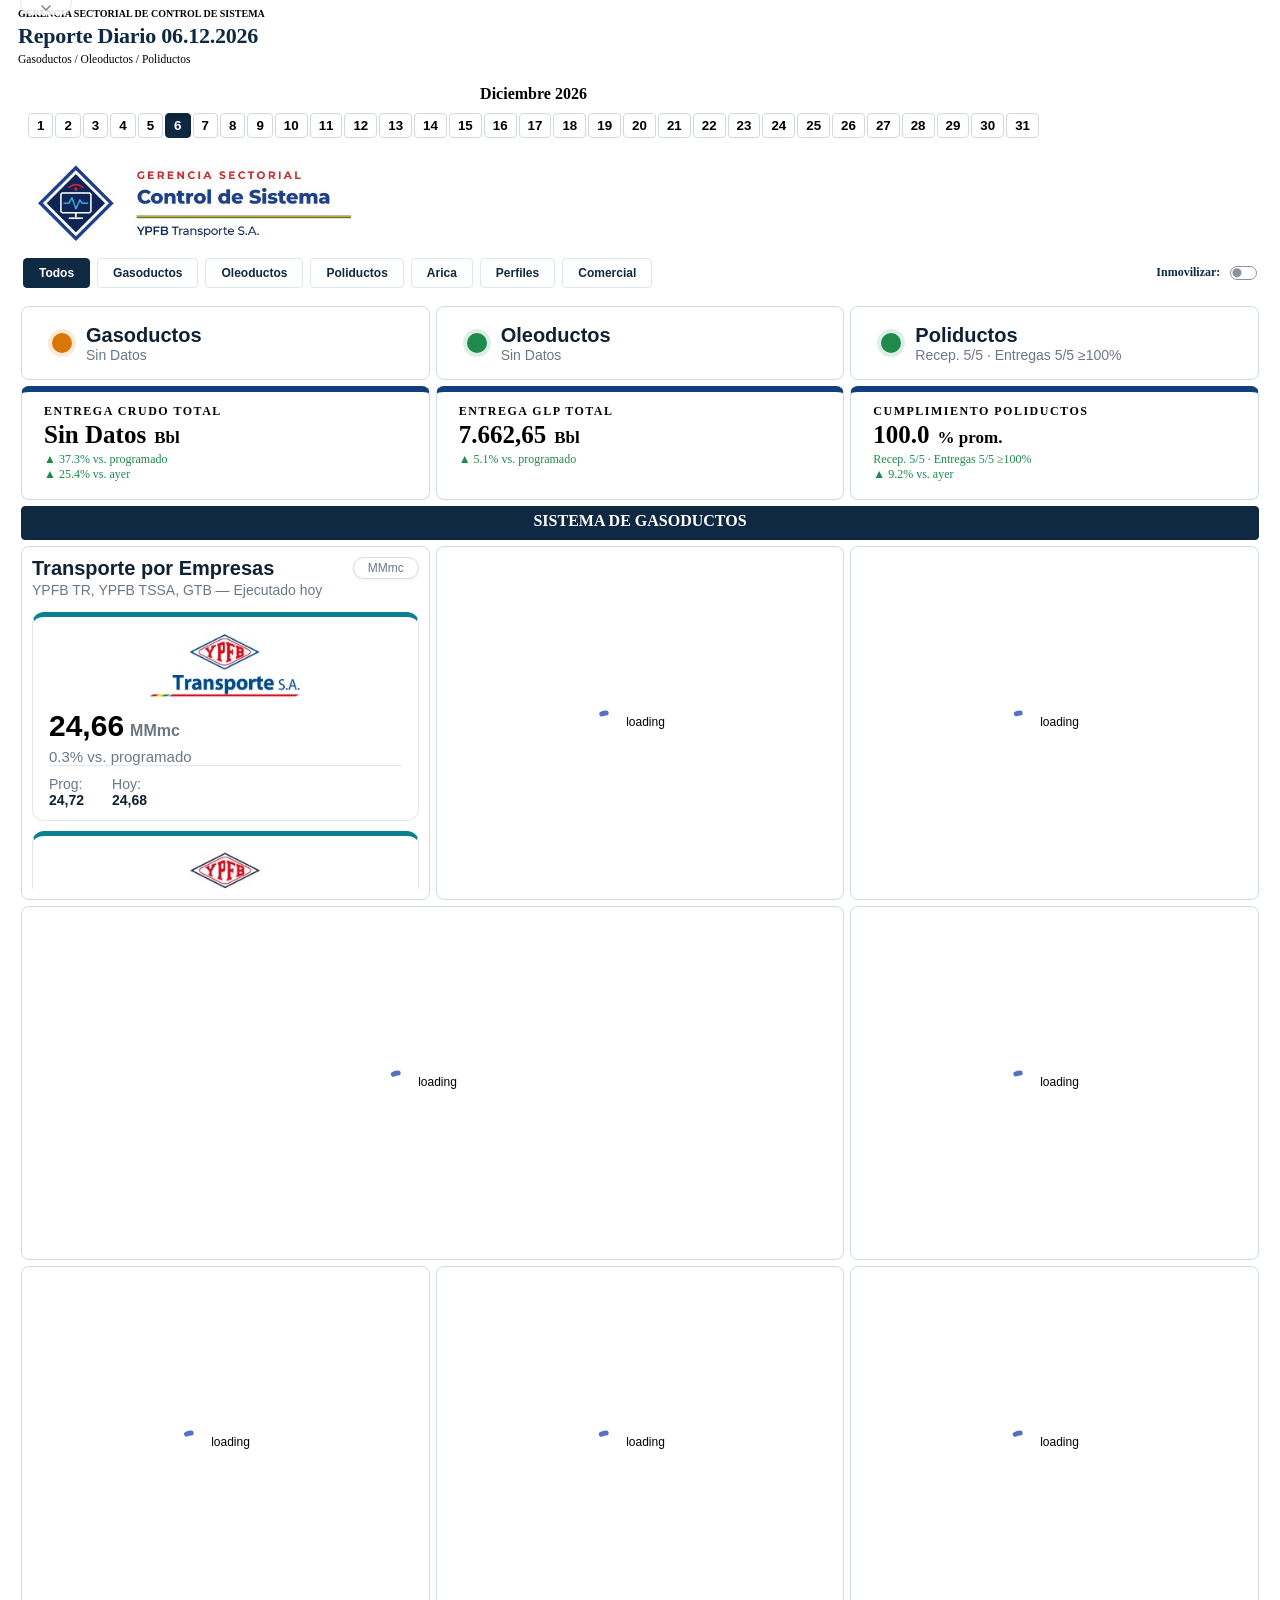
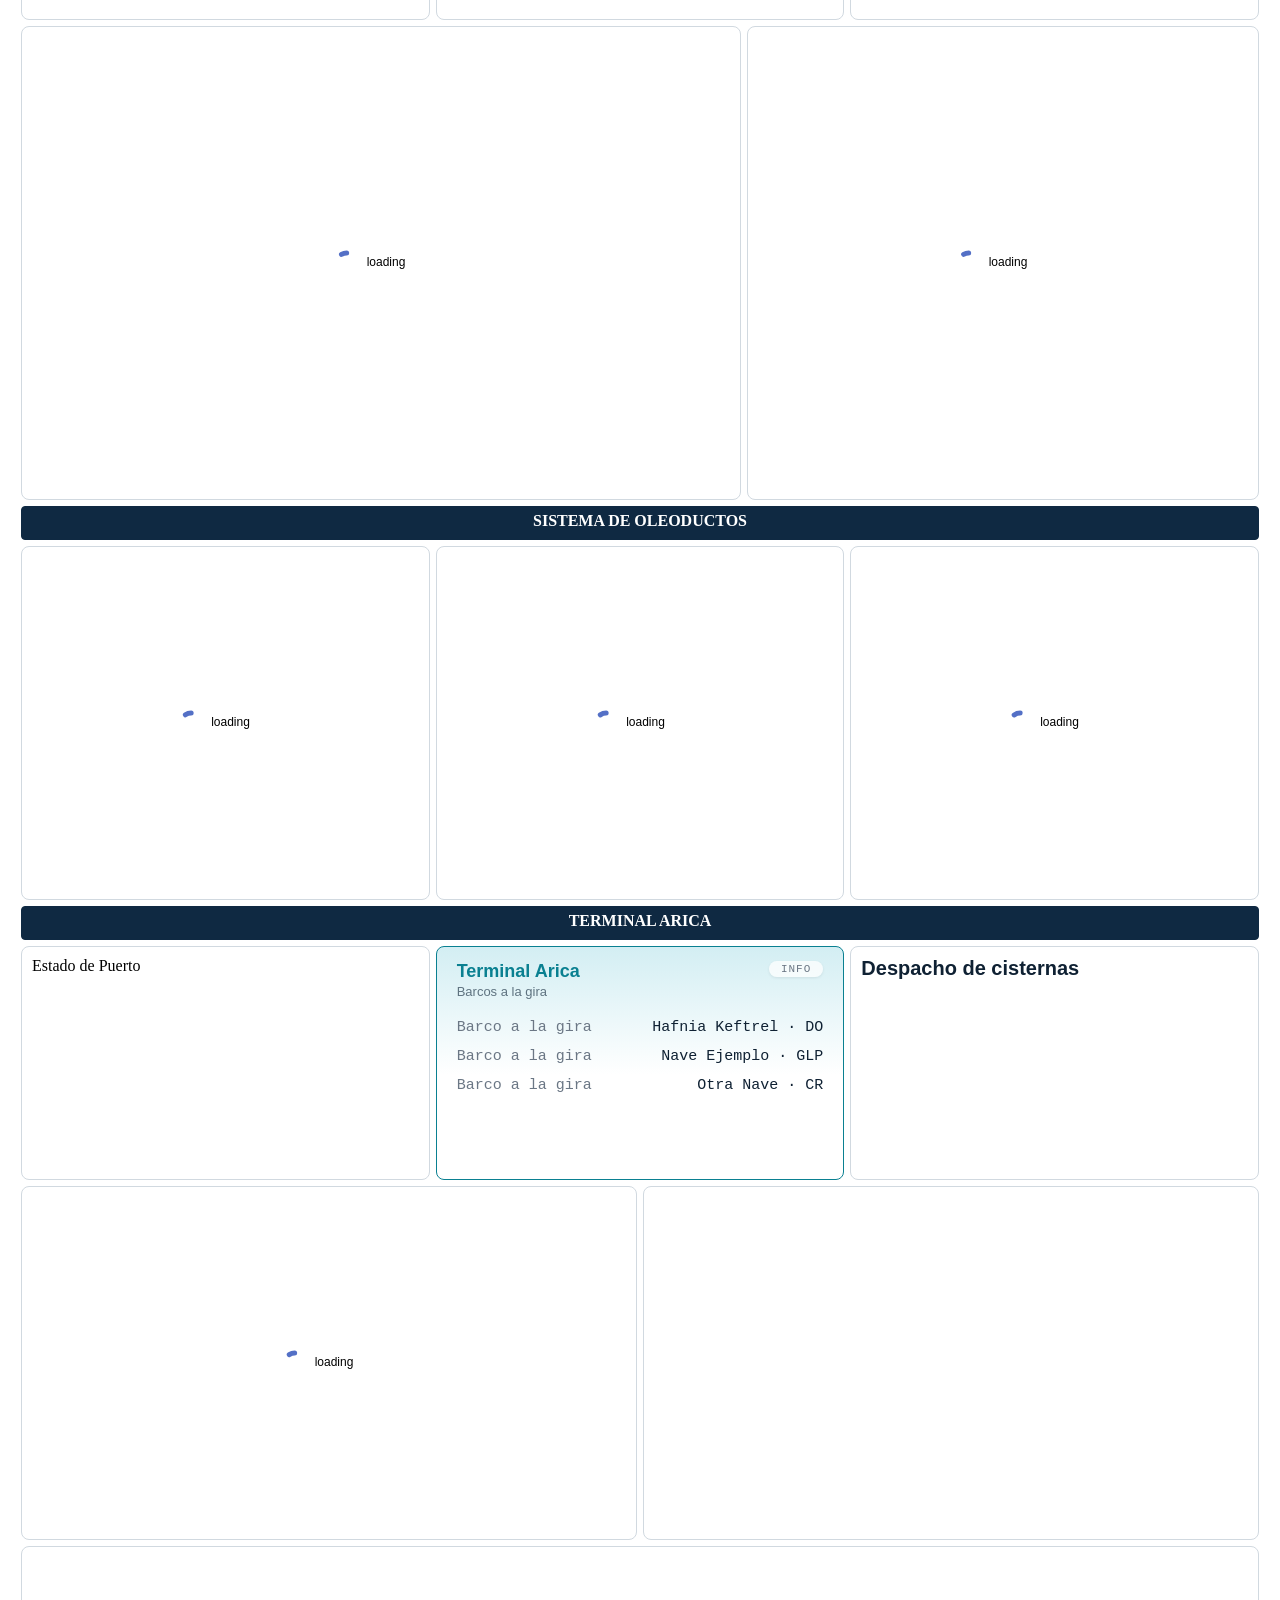
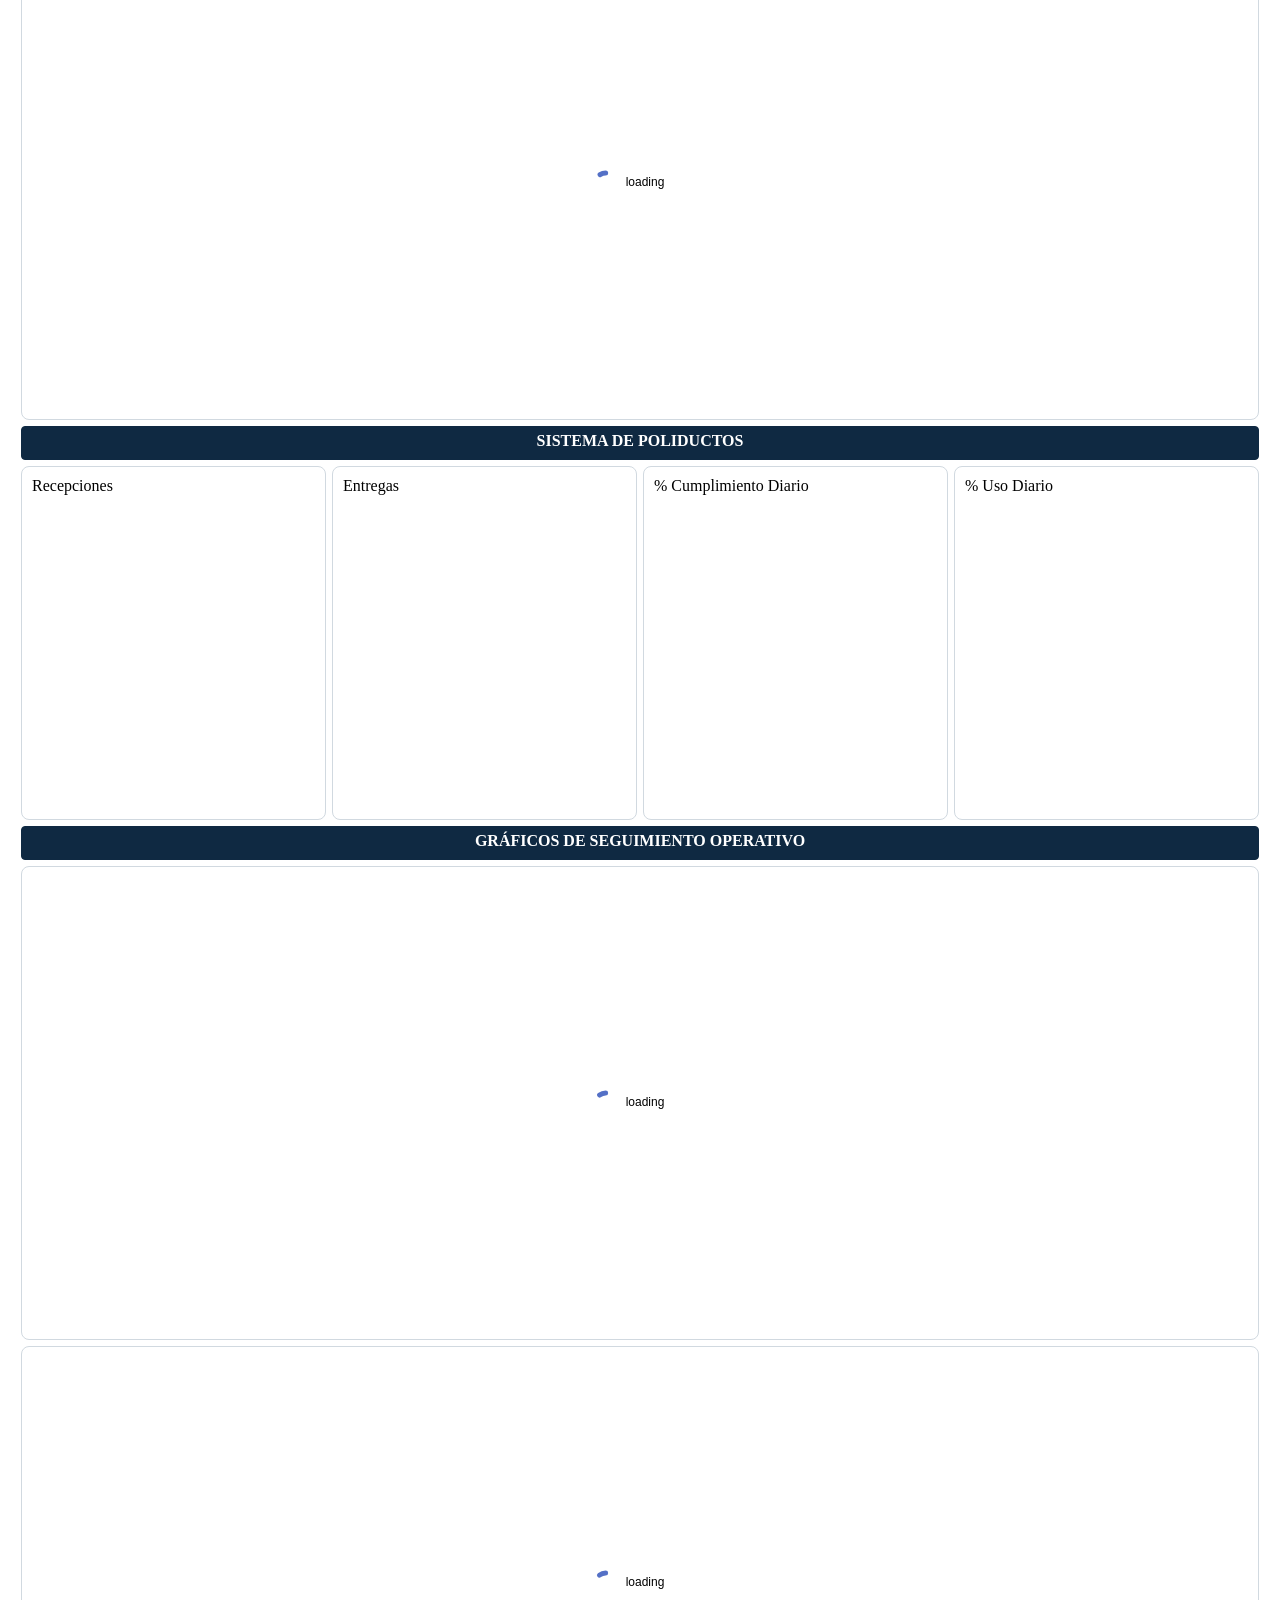
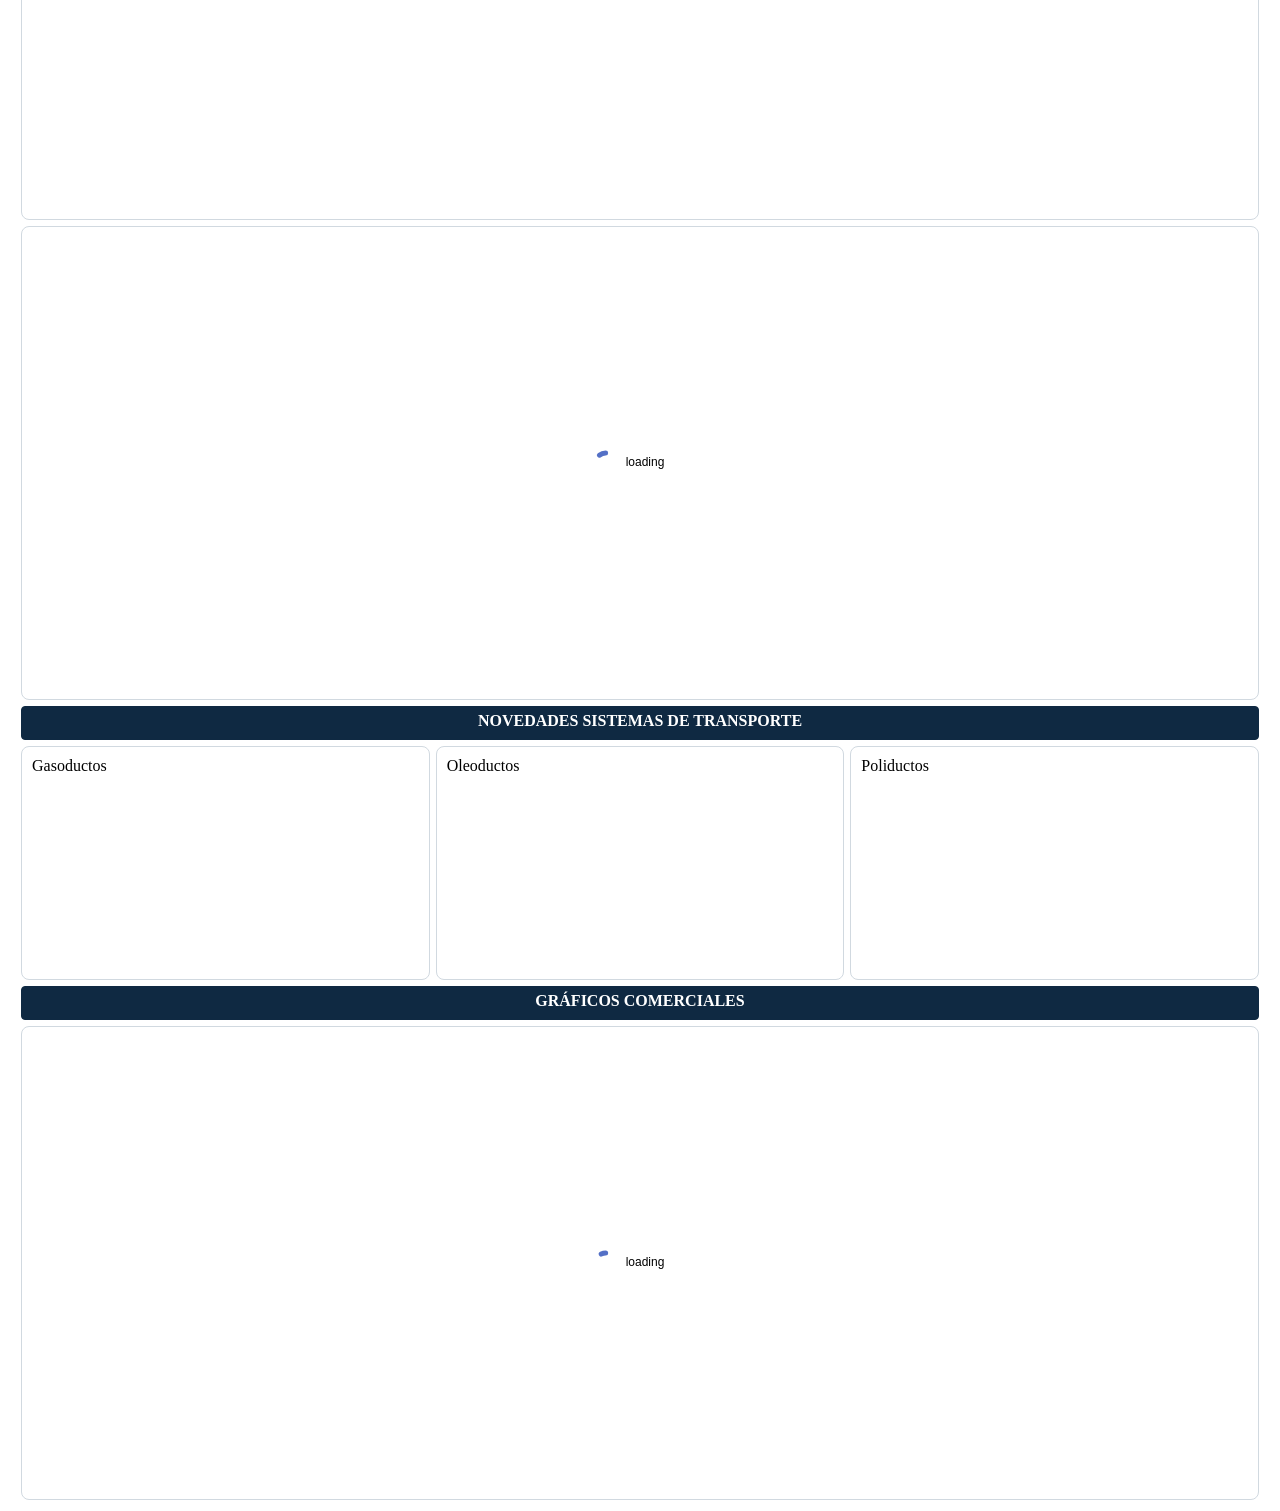
==== commit 544a3a01: "Adicion Icono" ====
--- a/wwwroot/index.html
+++ b/wwwroot/index.html
@@ -3,6 +3,7 @@
 <head>
     <meta charset="utf-8" />
     <title>Gerencia Sectorial de Control de Sistema</title>
+    <link rel="icon" href="favicon.ico" type="image/x-icon" />
     <!-- Referencias Locales -->
     <link href="css/gridstack.min.css" rel="stylesheet" />
 
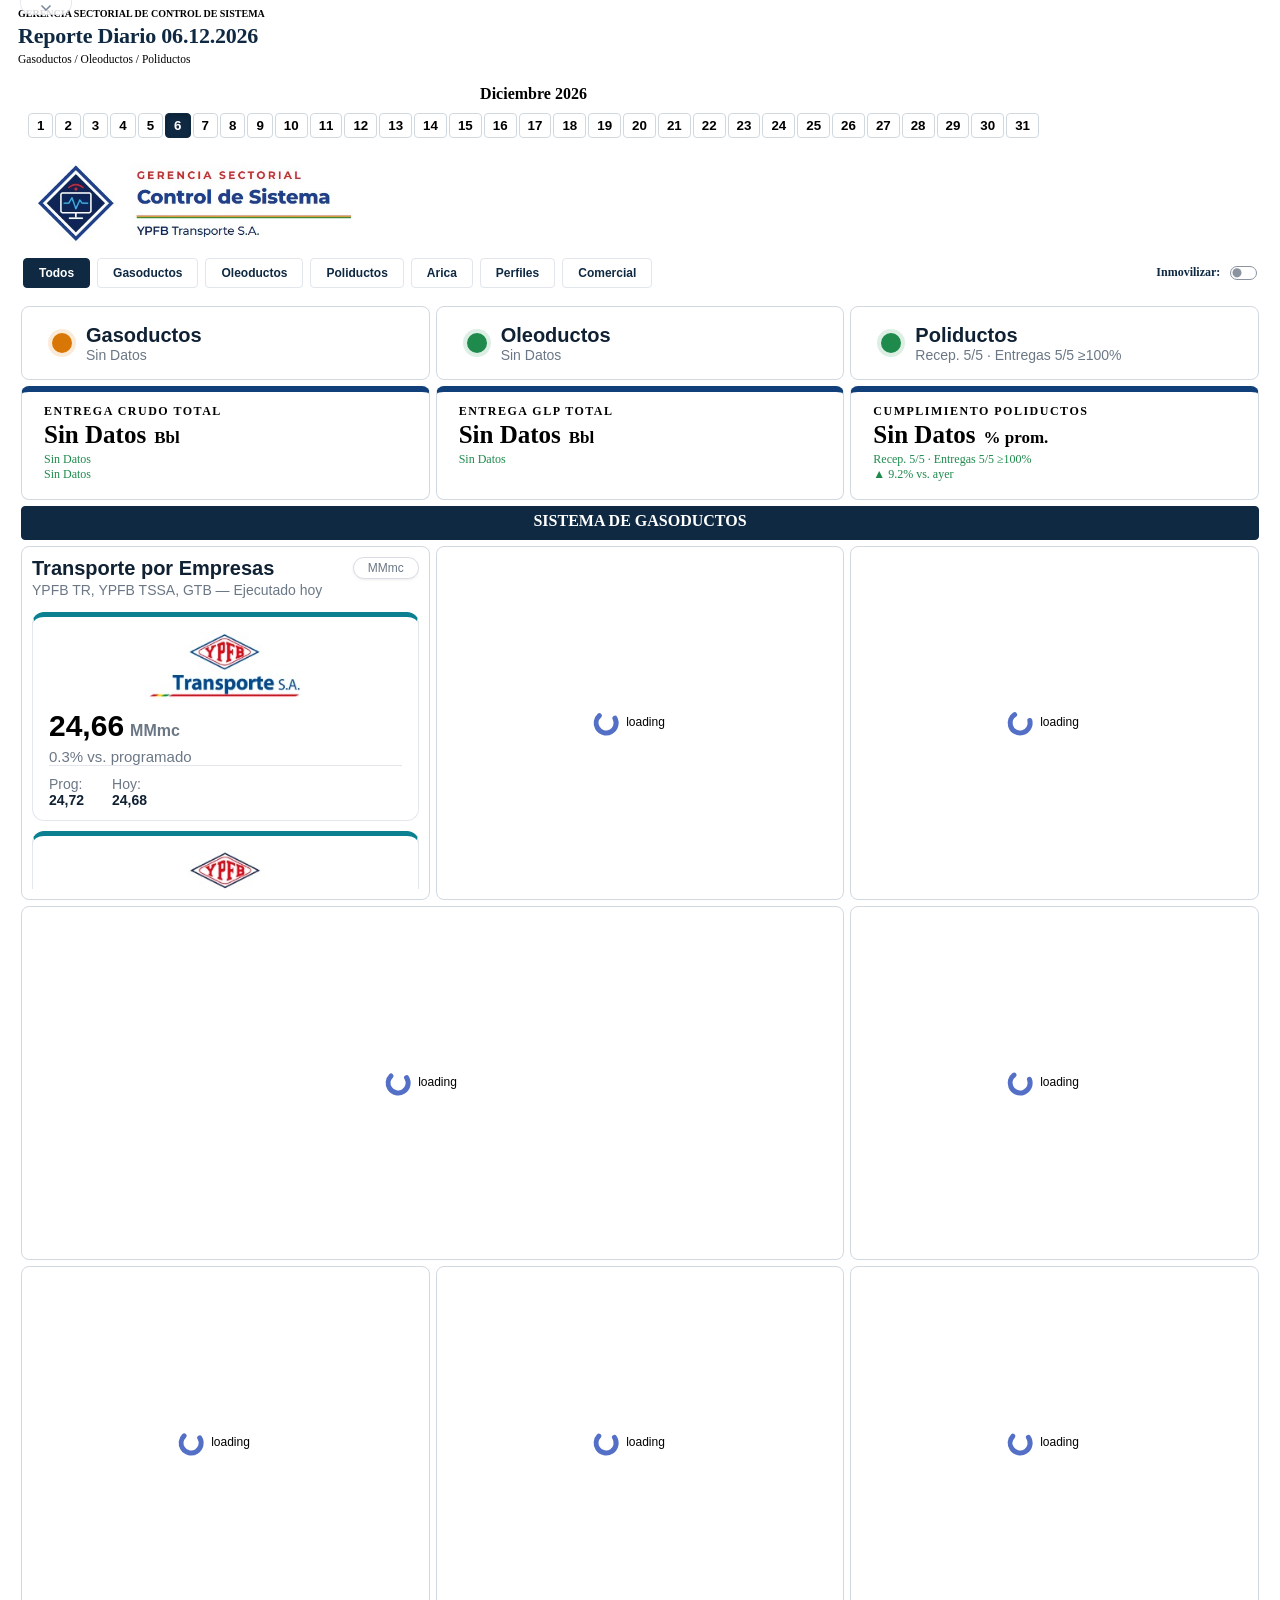
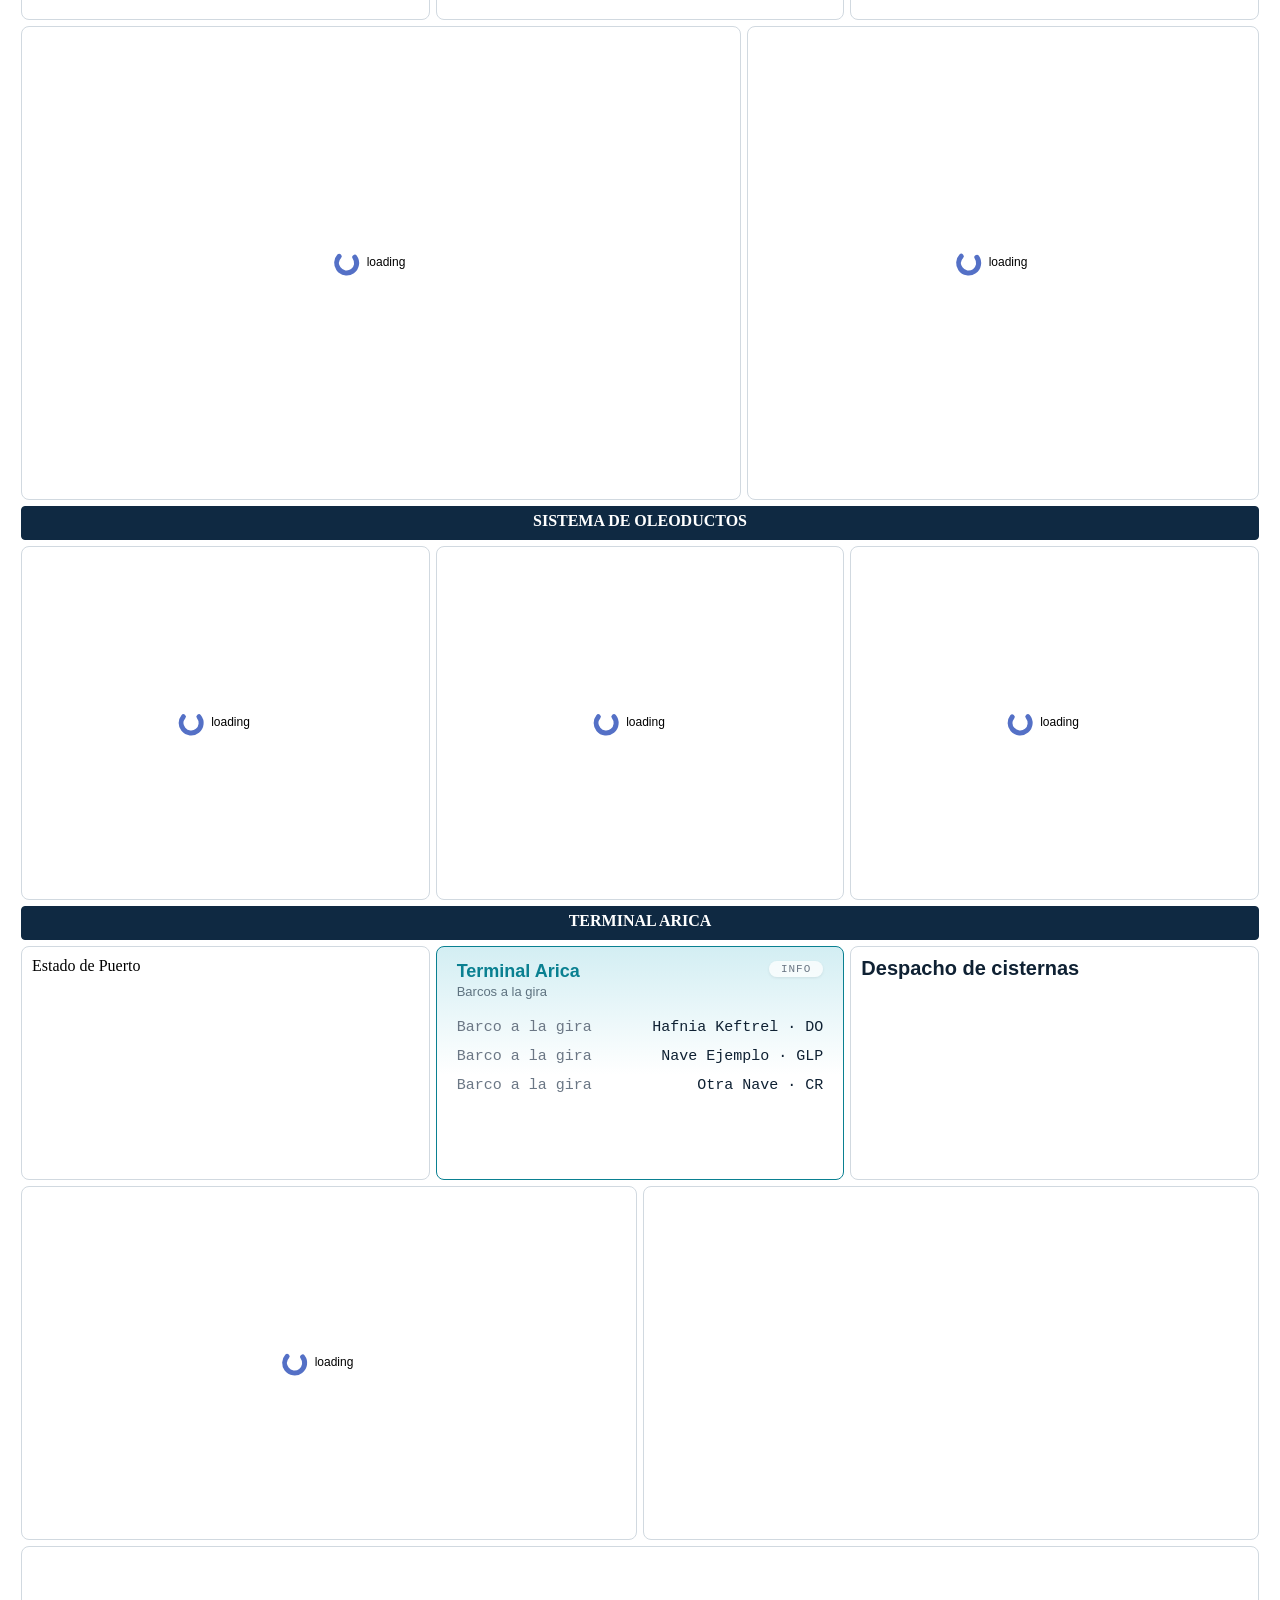
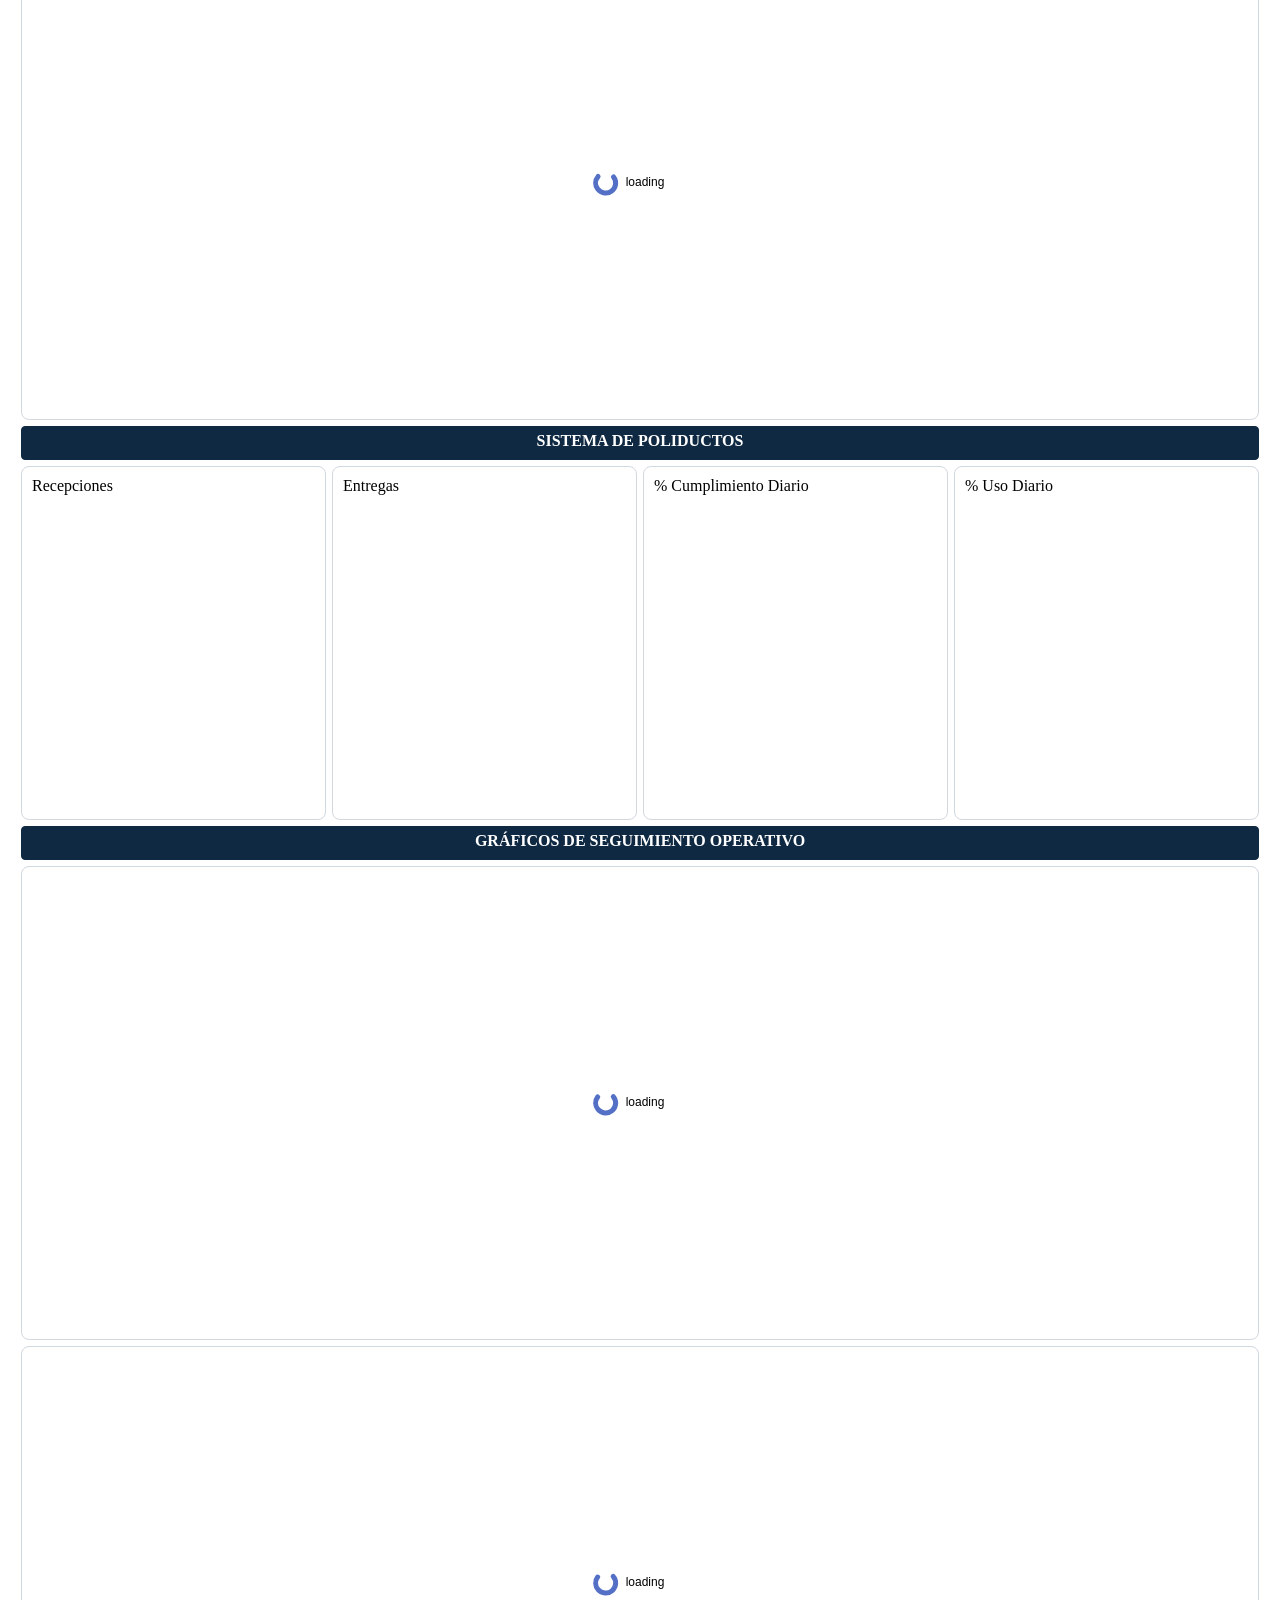
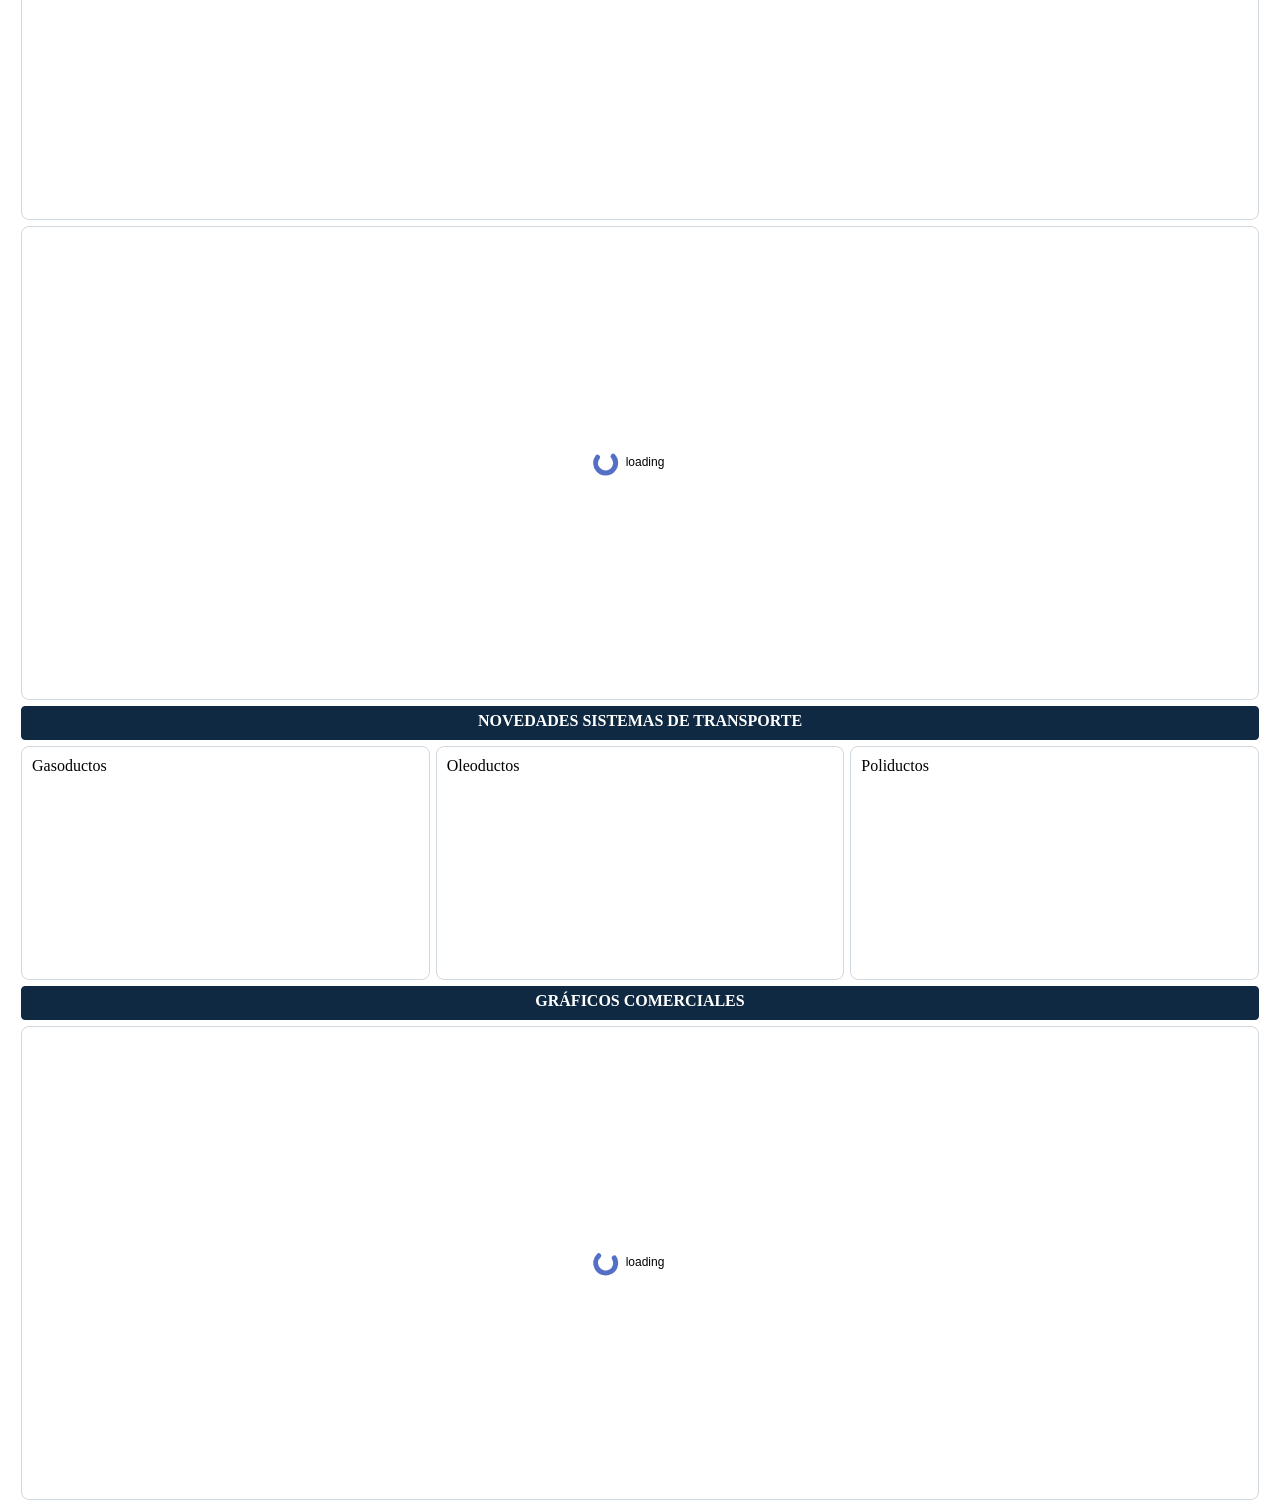
==== commit 95494015: "Ajustes KPI Services" ====
--- a/wwwroot/index.html
+++ b/wwwroot/index.html
@@ -122,7 +122,7 @@
 
         <div class="grid-stack-item" gs-id="gi-pol-item-poliductos" gs-w="4" gs-h="2" id="gi-pol-item-poliductos" tip="Poliductos">
             <div class="grid-stack-item-content">
-                <div class="st-card">
+                <div class="st-card" id="dotPolCumplimiento">
                     <span class="st-dot ok"></span>
                     <div class="st-info">
                         <div class="st-title">Poliductos</div>
@@ -135,32 +135,32 @@
 
         <div class="grid-stack-item borde-1" gs-id="gi-ole-item-crudo" gs-w="4" gs-h="3" id="gi-ole-item-crudo" tip="Oleoductos">
             <div class="grid-stack-item-content kpi-card" id="dotOleKpiEntregasCrudo">
-                <div class="kpi-label">Entrega crudo total</div>
+                <div class="kpi-label">Entrega Crudo total</div>
                 <div class="kpi-value-row">
                     <span class="kpi-value">Sin Datos</span>
                     <span class="kpi-unit">Bbl</span>
                 </div>
-                <div class="cumplimiento-hoy kpi-delta up">▲ 37.3% vs. programado</div>
-                <div class="cumplimiento-ayer kpi-delta up">▲ 25.4% vs. ayer</div>
+                <div class="cumplimiento-hoy kpi-delta up">Sin Datos</div>
+                <div class="cumplimiento-ayer kpi-delta up">Sin Datos</div>
             </div>
         </div>
 
         <div class="grid-stack-item borde-1" gs-id="gi-ole-item-glp" gs-w="4" gs-h="3" id="gi-ole-item-glp" tip="Oleoductos">
-            <div class="grid-stack-item-content kpi-card">
+            <div class="grid-stack-item-content kpi-card" id="dotOleKpiEntregasGlp">
                 <div class="kpi-label">Entrega GLP total</div>
                 <div class="kpi-value-row">
-                    <span class="kpi-value">7.662,65</span>
+                    <span class="kpi-value">Sin Datos</span>
                     <span class="kpi-unit">Bbl</span>
                 </div>
-                <div class="kpi-delta up">▲ 5.1% vs. programado</div>
+                <div class="cumplimiento-hoy kpi-delta up">Sin Datos</div>
             </div>
         </div>
 
         <div class="grid-stack-item borde-1" gs-id="gi-pol-item-cumplimiento" gs-w="4" gs-h="3" id="gi-pol-item-cumplimiento" tip="Poliductos">
-            <div class="grid-stack-item-content kpi-card">
-                <div class="kpi-label">Cumplimiento poliductos</div>
+            <div class="grid-stack-item-content kpi-card" id="dotPolKpiCumplimiento">
+                <div class="kpi-label">Cumplimiento Poliductos</div>
                 <div class="kpi-value-row">
-                    <span class="kpi-value">100.0</span>
+                    <span class="kpi-value">Sin Datos</span>
                     <span class="kpi-unit">% prom.</span>
                 </div>
                 <div class="kpi-delta up">Recep. 5/5 · Entregas 5/5 ≥100%</div>
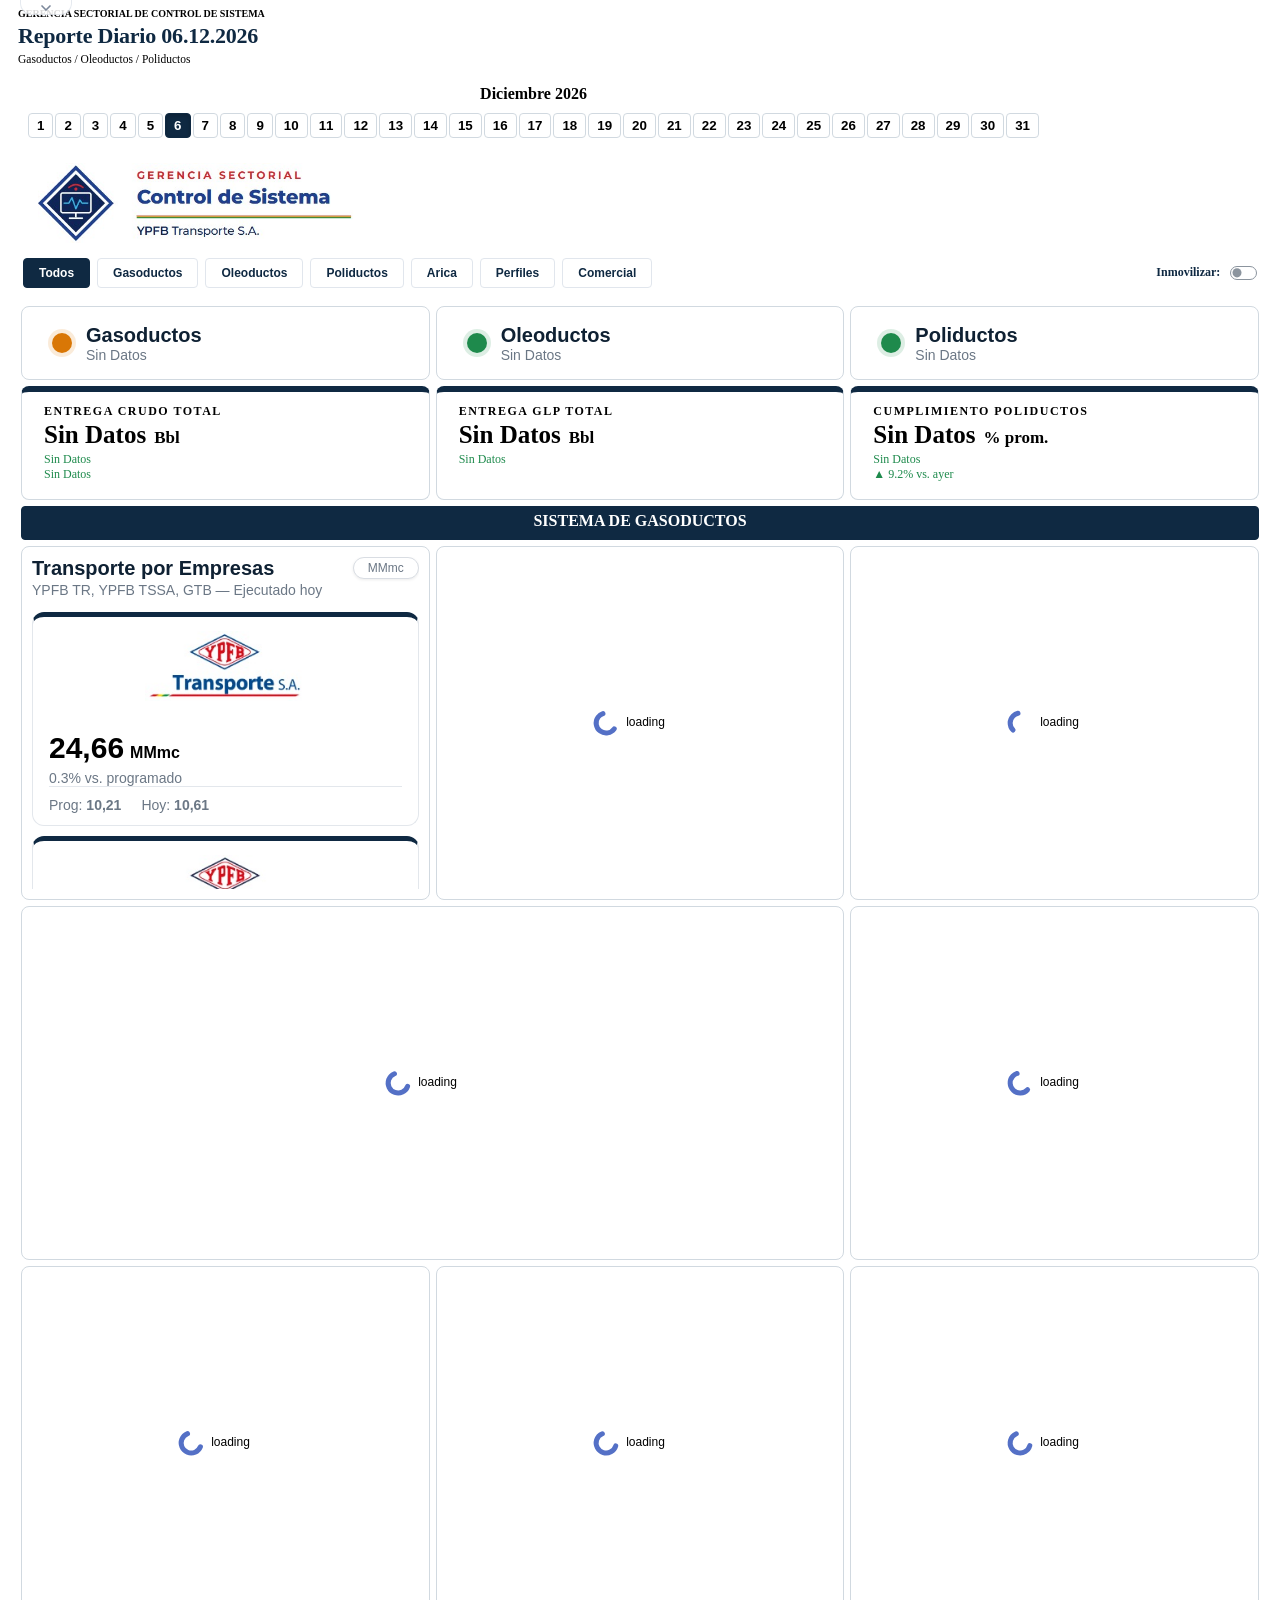
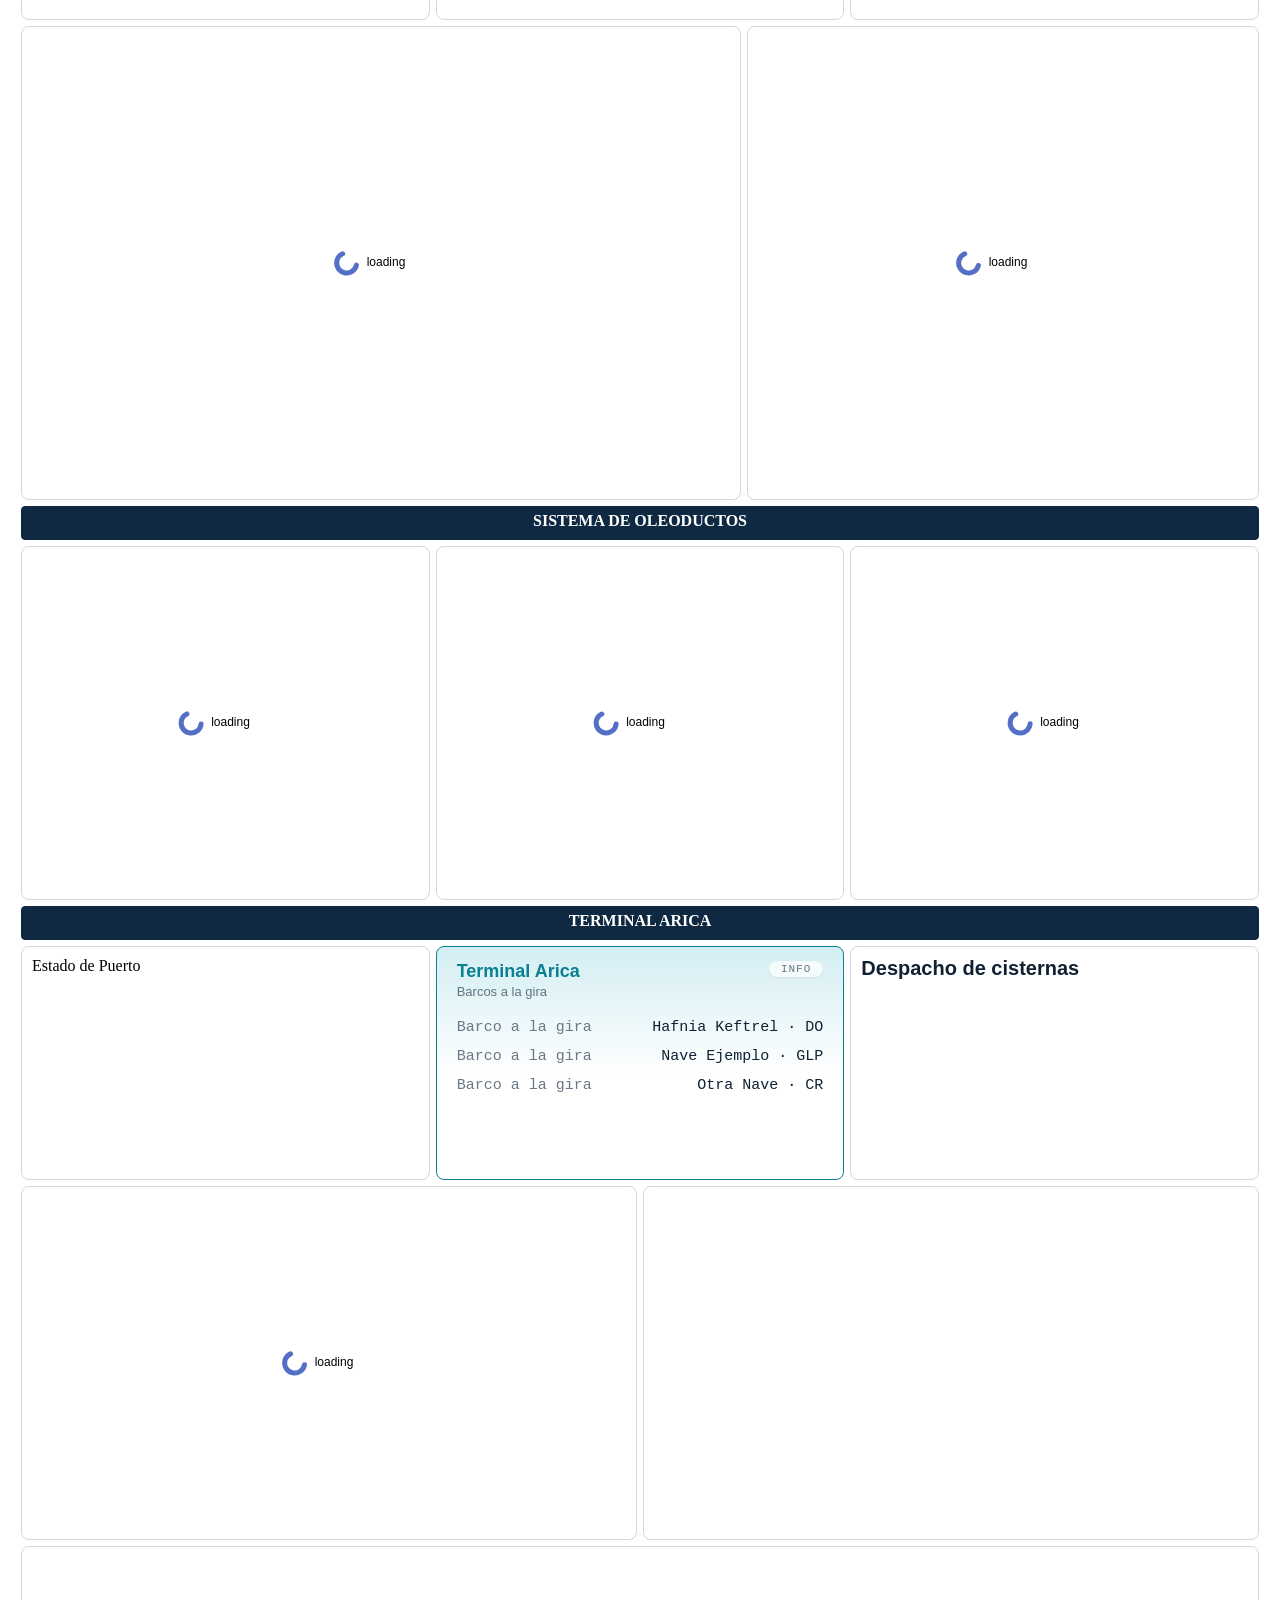
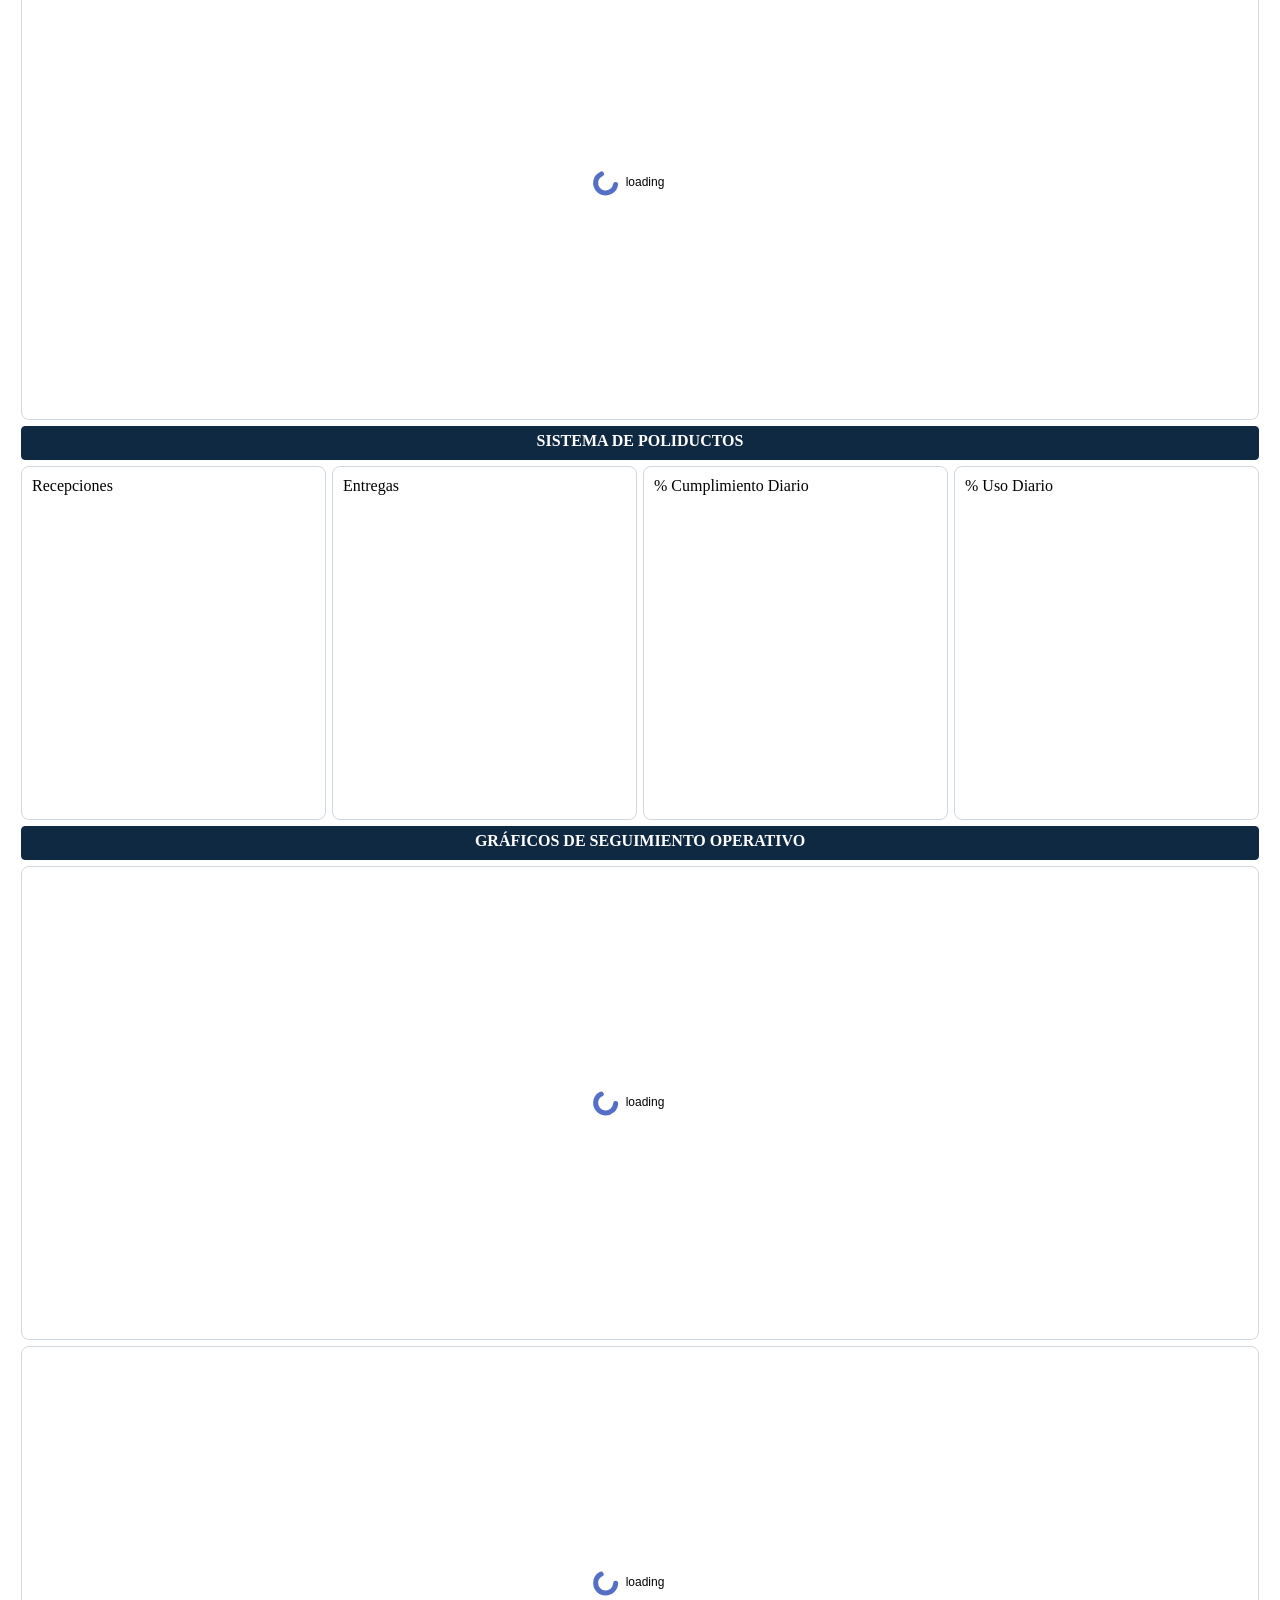
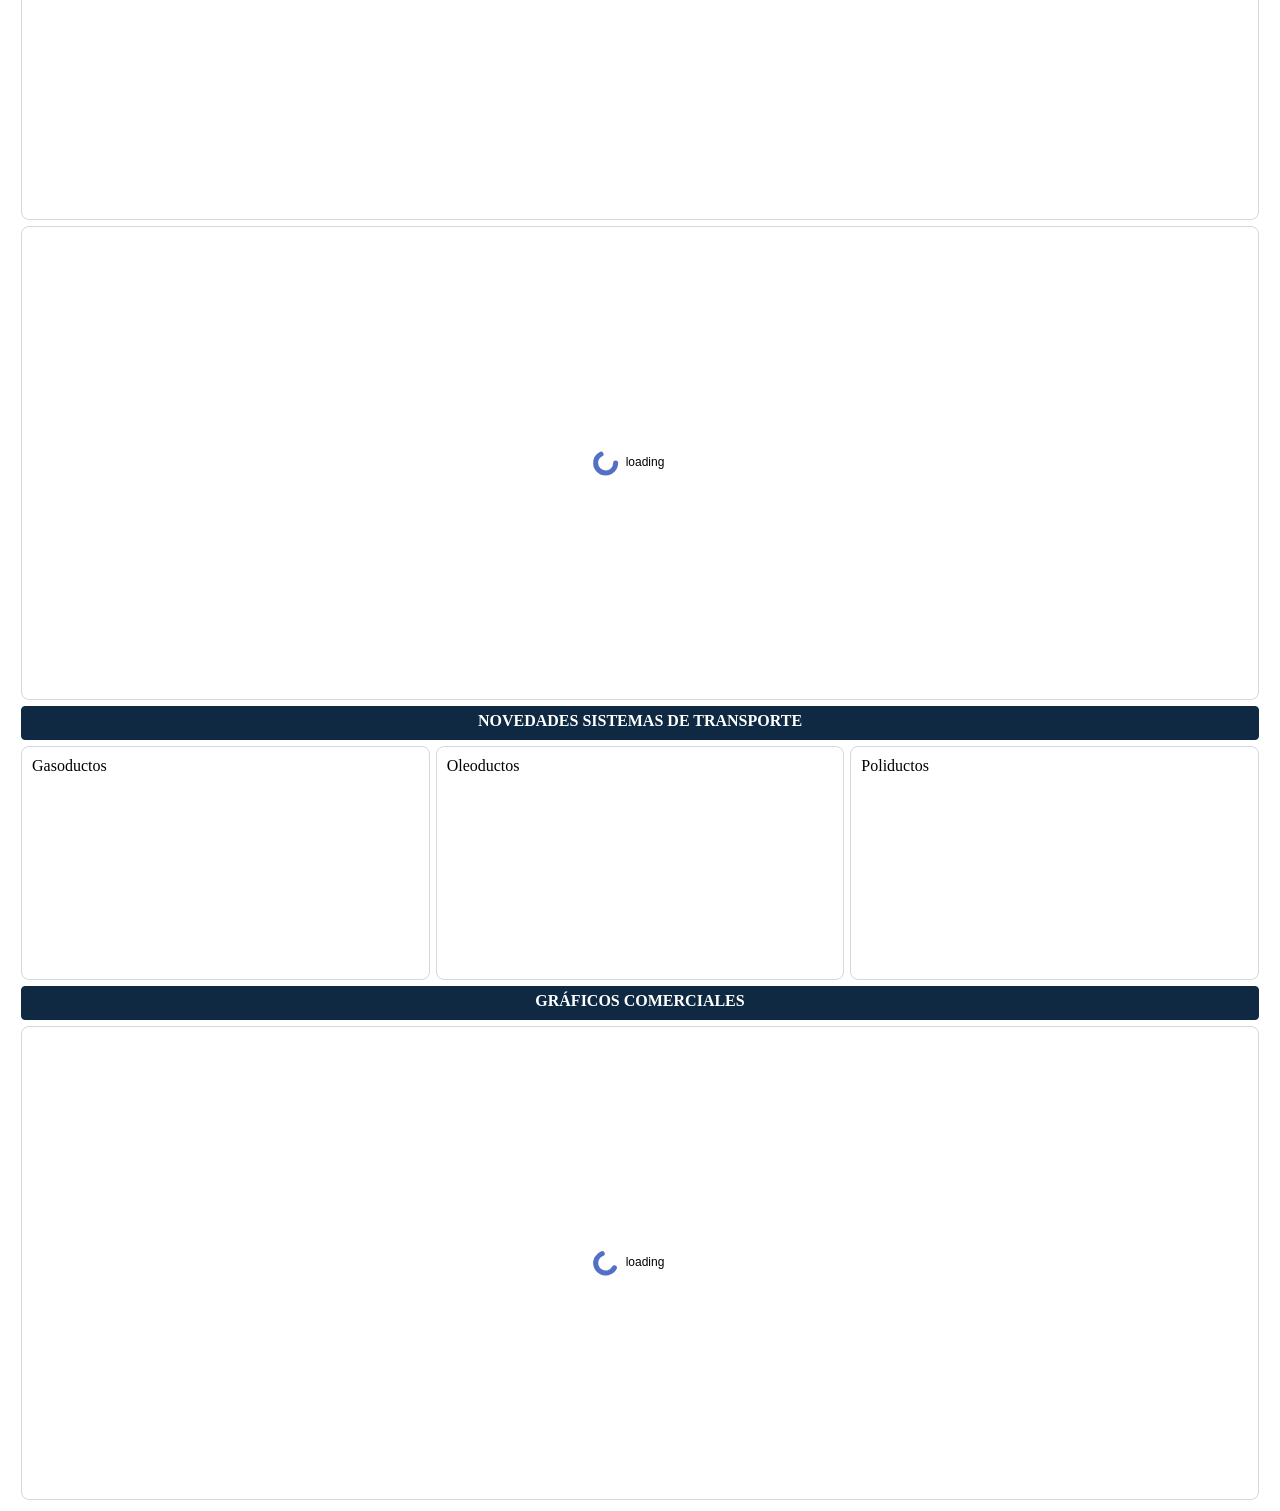
==== commit e3112cc8: "Ajustes KPI Poliductos" ====
--- a/wwwroot/index.html
+++ b/wwwroot/index.html
@@ -126,7 +126,8 @@
                     <span class="st-dot ok"></span>
                     <div class="st-info">
                         <div class="st-title">Poliductos</div>
-                        <div class="st-sub">Recep. 5/5 · Entregas 5/5 ≥100%</div>
+                        <!-- <div class="st-sub">Recep. 5/5 · Entregas 5/5 ≥100%</div> -->
+                         <div class="st-sub">Sin Datos</div>
                     </div>
                 </div>
             </div>
@@ -163,8 +164,8 @@
                     <span class="kpi-value">Sin Datos</span>
                     <span class="kpi-unit">% prom.</span>
                 </div>
-                <div class="kpi-delta up">Recep. 5/5 · Entregas 5/5 ≥100%</div>
-                <div class="kpi-delta up">▲ 9.2% vs. ayer</div>
+                <div class="cumplimiento-recep-ent kpi-delta up">Sin Datos</div>
+                <div class="cumplimiento-ayer kpi-delta up">▲ 9.2% vs. ayer</div>
             </div>
         </div>
 
@@ -200,12 +201,10 @@
 
                                 <div class="tp-footer">
                                     <div class="tp-footer-item">
-                                        <div class="lbl">Prog:</div>
-                                        <div class="val" data-f="programado">24,72</div>
+                                        <div class="lbl">Prog: <b>10,21</b></div>
                                     </div>
                                     <div class="tp-footer-item">
-                                        <div class="lbl">Hoy:</div>
-                                        <div class="val" data-f="hoy">24,68</div>
+                                        <div class="lbl">Hoy: <b>10,61</b></div>
                                     </div>
                                 </div>
                             </div>
--- a/wwwroot/css/main.css
+++ b/wwwroot/css/main.css
@@ -328,7 +328,7 @@
 }
 
 .grid-stack-item.borde-1 > .grid-stack-item-content {
-    border-top: 6px solid var(--tema-color-1);
+    border-top: 6px solid var(--navy);
 }
 
 .grid-stack-item.borde-2 > .grid-stack-item-content {
@@ -611,7 +611,7 @@
 
 .tp-card {
     border: 1px solid #e3e7ec;
-    border-top: 5px solid #0a8091; /* franja superior de color */
+    border-top: 5px solid var(--navy); /* franja superior de color */
     border-radius: 12px;
     padding: 14px 16px 12px;
     /*background: #fff;*/
@@ -625,7 +625,7 @@
     display: flex;
     align-items: center;
     justify-content: center;
-    margin-bottom: 8px;
+    margin-bottom: 30px;
 }
 
     .tp-logo img {
@@ -650,13 +650,13 @@
 .tp-value-unit {
     font-size: 16px;
     font-weight: 600;
-    color: #6b7785;
+    /* color: #6b7785; */
 }
 
 .tp-delta {
     margin-top: 6px;
     /*font-family: 'Consolas', 'Courier New', monospace;*/
-    font-size: 15px;
+    font-size: 14px;
 }
 
     .tp-delta.down {
@@ -676,7 +676,7 @@
     padding-top: 10px;
     border-top: 1px solid #e3e7ec;
     display: flex;
-    gap: 28px;
+    gap: 20px;
 }
 
 .tp-footer-item .lbl {
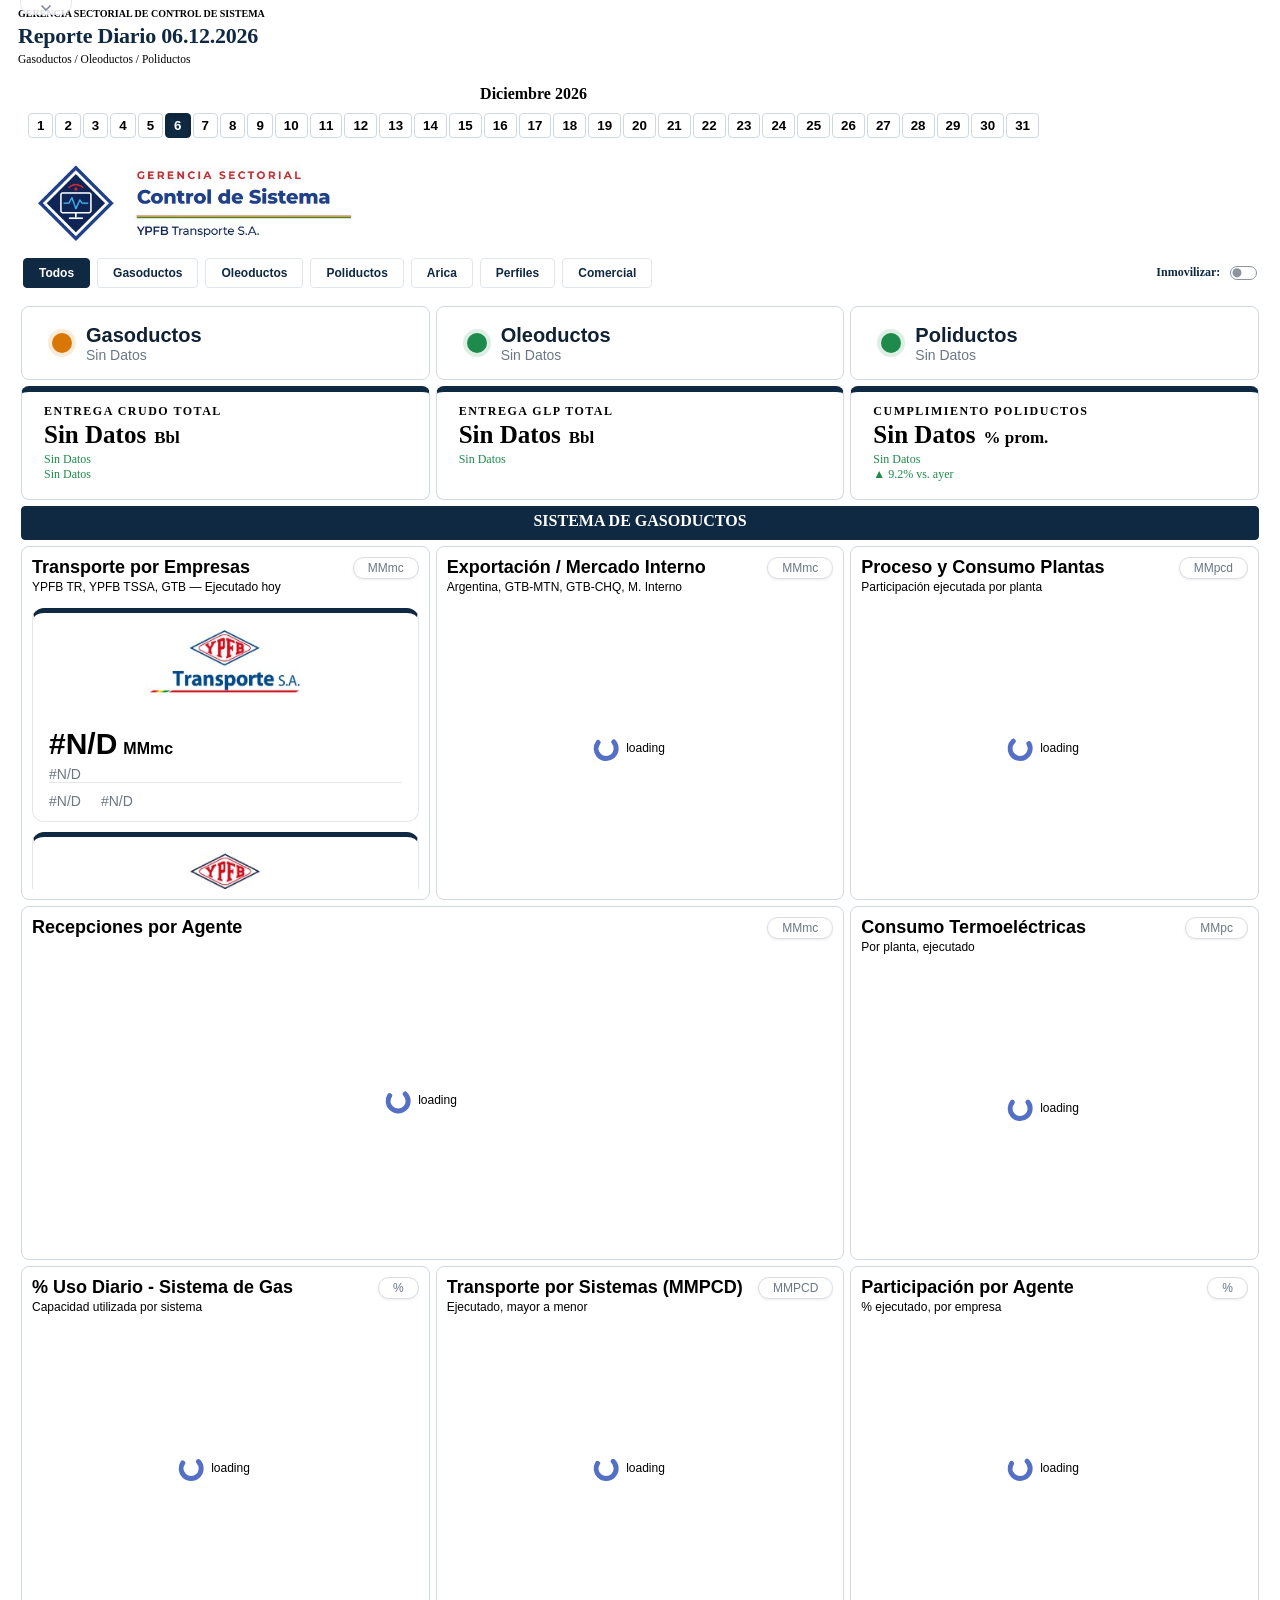
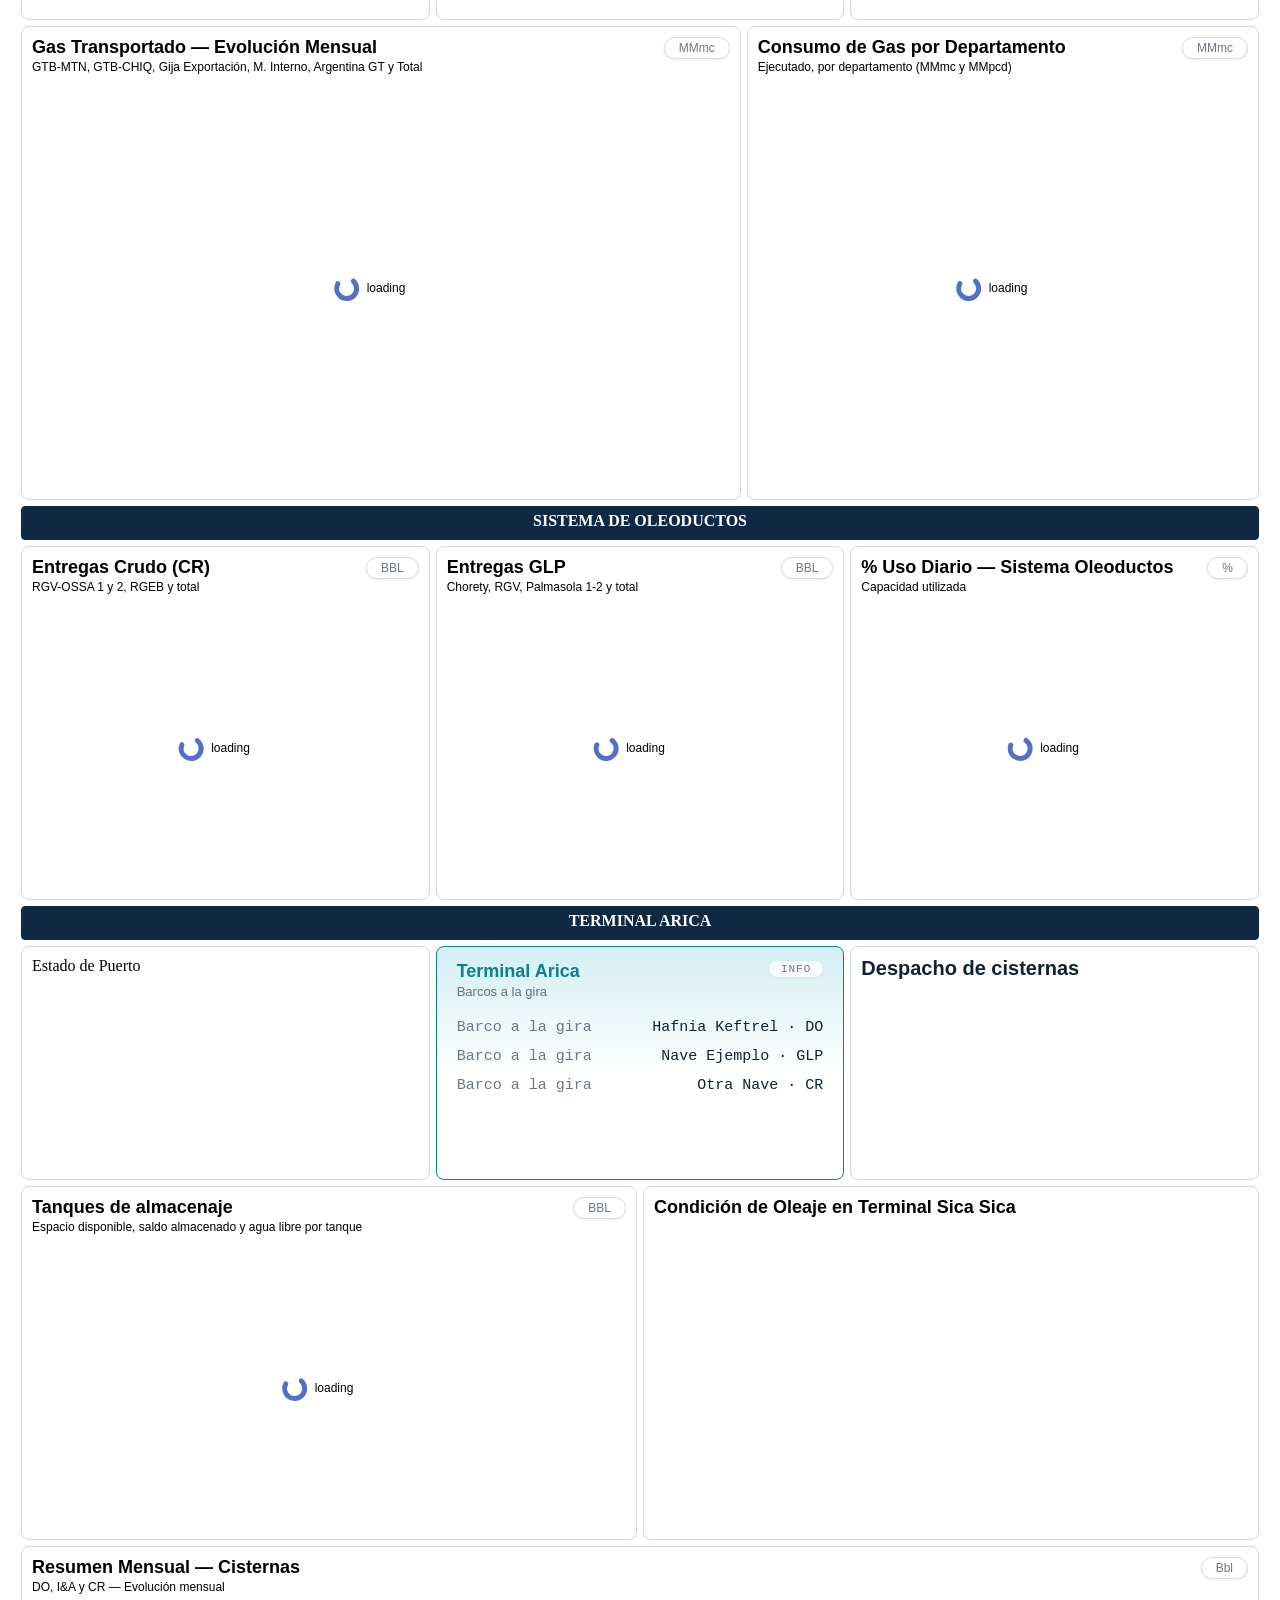
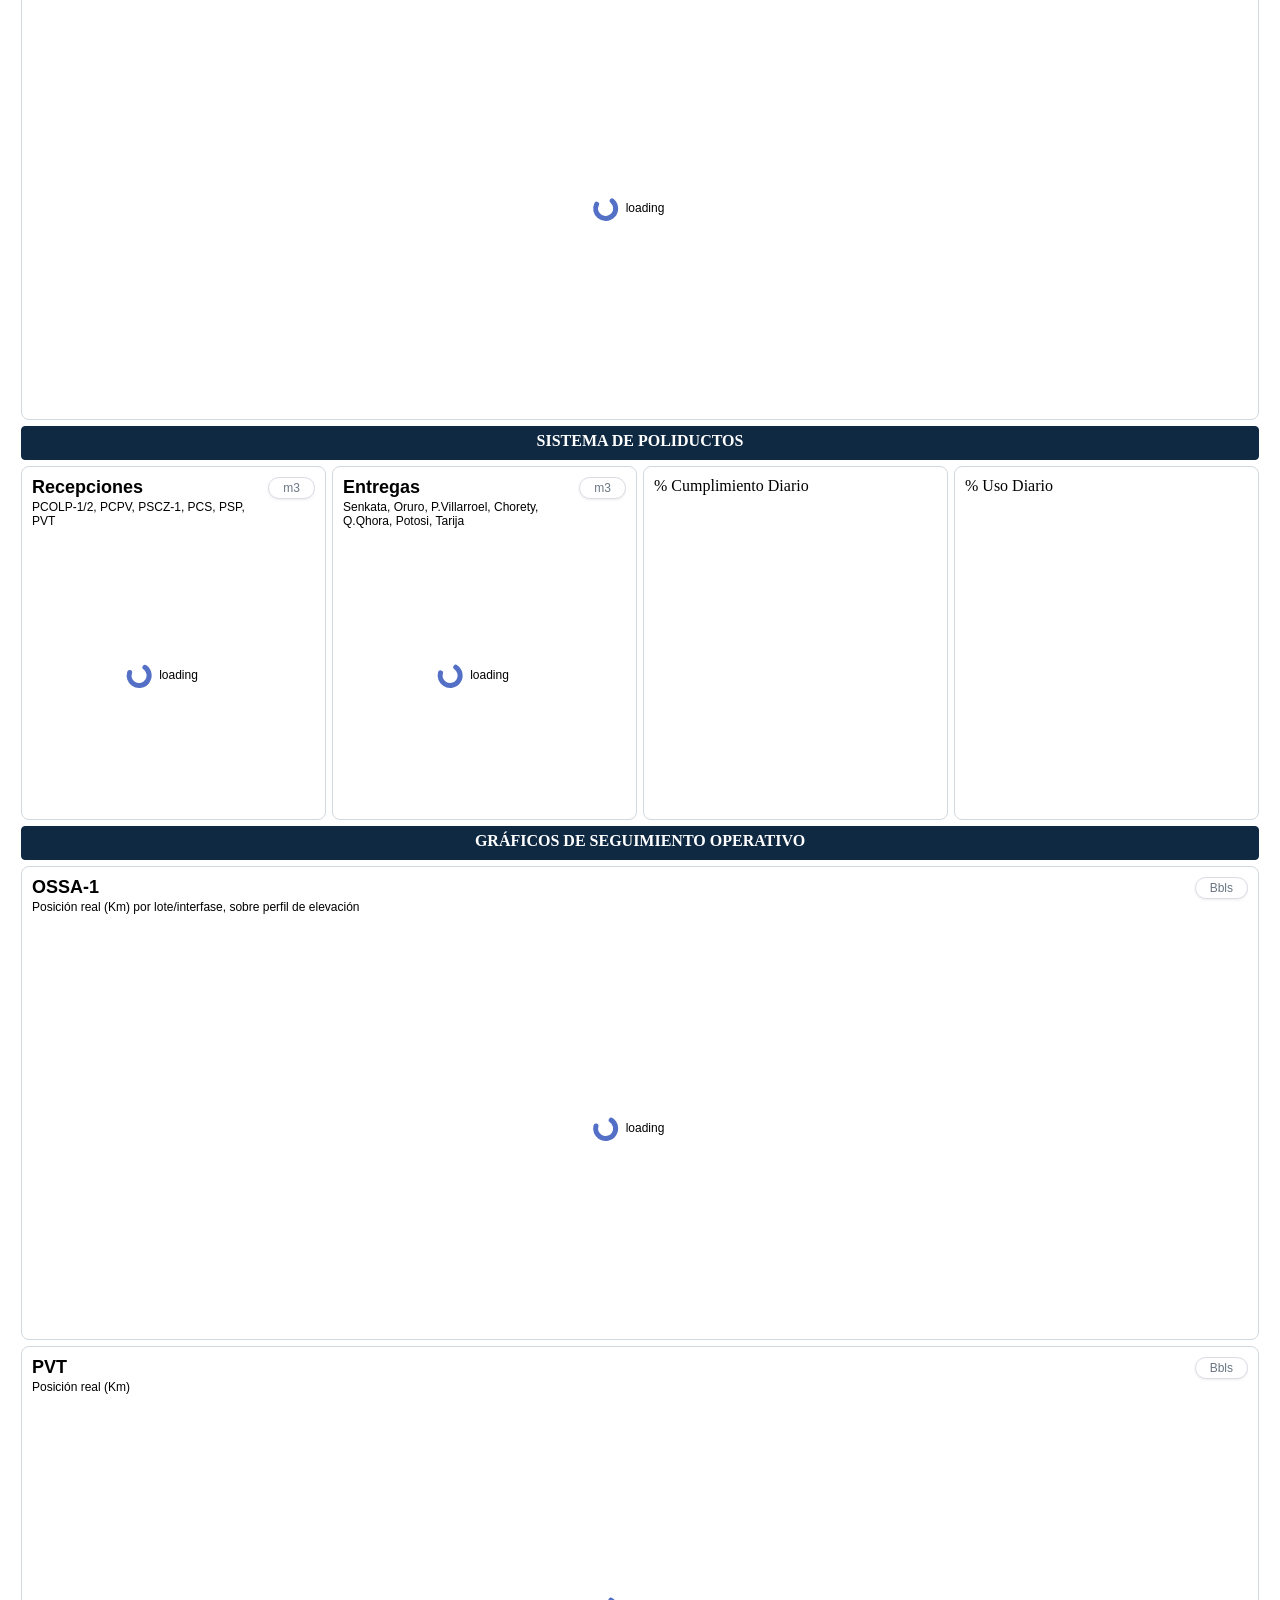
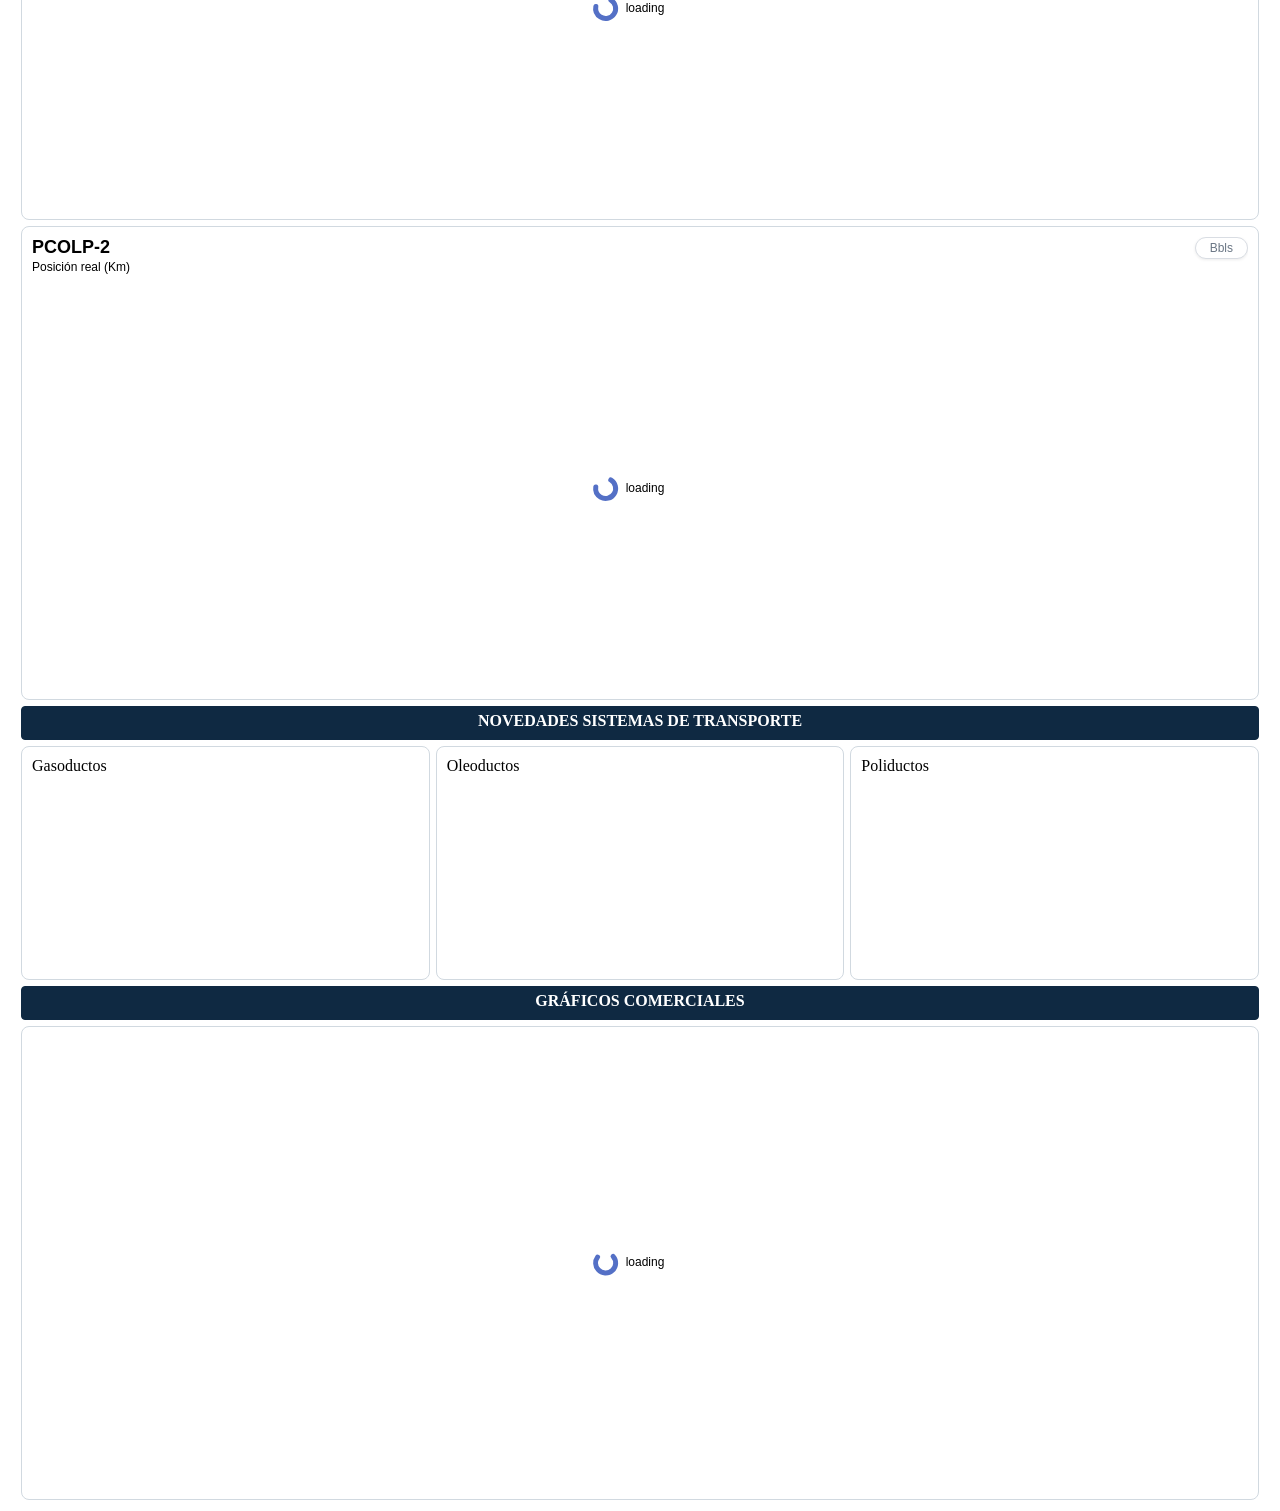
==== commit b2464e49: "Ajustes esteticos" ====
--- a/wwwroot/index.html
+++ b/wwwroot/index.html
@@ -193,56 +193,56 @@
                                 <div class="tp-logo"><img src="img/ypfbtr.jpg" alt="YPFB Transporte"></div>
 
                                 <div class="tp-value-row">
-                                    <span class="tp-value" data-f="ejecutado">24,66</span>
+                                    <span class="tp-value" id="tr-ejecutado" >#N/D</span>
                                     <span class="tp-value-unit">MMmc</span>
                                 </div>
 
-                                <div class="tp-delta flat" data-f="delta">0.3% vs. programado</div>
+                                <div class="tp-delta flat" id="tr-cumplimiento">#N/D</div>
 
                                 <div class="tp-footer">
                                     <div class="tp-footer-item">
-                                        <div class="lbl">Prog: <b>10,21</b></div>
+                                        <div class="lbl" id="tr-programado">#N/D</div>
                                     </div>
                                     <div class="tp-footer-item">
-                                        <div class="lbl">Hoy: <b>10,61</b></div>
+                                        <div class="lbl" id="tr-hoy">#N/D</div>
                                     </div>
                                 </div>
                             </div>
-                            <div class="tp-card" data-id="tr">
+                            <div class="tp-card" data-id="ts">
                                 <div class="tp-logo"><img src="img/ypfbts.jpg" alt="YPFB Transierra"></div>
 
                                 <div class="tp-value-row">
-                                    <span class="tp-value" data-f="ejecutado">10,19</span>
+                                    <span class="tp-value" id="ts-ejecutado" >#N/D</span>
                                     <span class="tp-value-unit">MMmc</span>
                                 </div>
 
-                                <div class="tp-delta flat" data-f="delta">0.2% vs. programado</div>
+                                <div class="tp-delta flat" id="ts-cumplimiento">#N/D</div>
 
                                 <div class="tp-footer">
                                     <div class="tp-footer-item">
-                                        <div class="lbl">Prog: <b>10,21</b></div>
+                                        <div class="lbl" id="ts-programado">#N/D</div>
                                     </div>
                                     <div class="tp-footer-item">
-                                        <div class="lbl">Hoy: <b>10,61</b></div>
+                                        <div class="lbl" id="ts-hoy">#N/D</div>
                                     </div>
                                 </div>
                             </div>
-                            <div class="tp-card" data-id="tr">
+                            <div class="tp-card" data-id="gtb">
                                 <div class="tp-logo"><img src="img/gtb.jpg" alt="GTB"></div>
 
                                 <div class="tp-value-row">
-                                    <span class="tp-value" data-f="ejecutado">10,3</span>
+                                    <span class="tp-value" id="gtb-ejecutado">#N/D</span>
                                     <span class="tp-value-unit">MMmc</span>
                                 </div>
 
-                                <div class="tp-delta flat" data-f="delta">0,8% vs. programado</div>
+                                <div class="tp-delta flat" id="gtb-cumplimiento">#N/D</div>
 
                                 <div class="tp-footer">
                                     <div class="tp-footer-item">
-                                        <div class="lbl">Prog: <b>10,23</b></div>
+                                        <div class="lbl" id="gtb-programado">#N/D</div>
                                     </div>
                                     <div class="tp-footer-item">
-                                        <div class="lbl">Hoy: <b>11,47</b></div>
+                                        <div class="lbl" id="gtb-hoy">#N/D</div>
                                     </div>
                                 </div>
                             </div>
@@ -256,53 +256,140 @@
         </div>
         <div class="grid-stack-item" gs-id="gi-gas-entregas-ductos" gs-w="4" gs-h="9" tip="Gasoductos">
             <div class="grid-stack-item-content">
-                <div id="chartGasEntregasDuctos" style="width: 100%; height: 100%;"></div>
+                <div class="tp-panel">
+                    <div class="tp-header">
+                        <div>
+                            <h3 class="tp-title">Exportación / Mercado Interno</h3>
+                            <div class="tp-subtitle">Argentina, GTB-MTN, GTB-CHQ, M. Interno</div>
+                        </div>
+                        <span class="tp-unit">MMmc</span>
+                    </div>
+                    <div id="chartGasEntregasDuctos" style="width: 100%; height: 100%;"></div>
+
+                </div>
+
             </div>
         </div>
         <div class="grid-stack-item" gs-id="gi-gas-entregas-plantas" gs-w="4" gs-h="9" tip="Gasoductos">
             <div class="grid-stack-item-content">
-                <div id="chartGasEntregasPlantas" style="width: 100%; height: 100%;"></div>
+                <div class="tp-panel">
+                    <div class="tp-header">
+                        <div>
+                            <h3 class="tp-title">Proceso y Consumo Plantas</h3>
+                            <div class="tp-subtitle">Participación ejecutada por planta</div>
+                        </div>
+                        <span class="tp-unit">MMpcd</span>
+                    </div>
+                    <div id="chartGasEntregasPlantas" style="width: 100%; height: 100%;"></div>
+                </div>
             </div>
         </div>
 
         <!-- Recepciones por Cargador, Consumo Termoeléctricas -->
         <div class="grid-stack-item" gs-id="gi-gas-recepciones" gs-w="8" gs-h="9" tip="Gasoductos">
             <div class="grid-stack-item-content">
-                <div id="chartGasRecepciones" style="width: 100%; height: 100%;"></div>
+                <div class="tp-panel">
+                    <div class="tp-header">
+                        <div>
+                            <h3 class="tp-title">Recepciones por Agente</h3>
+                        </div>
+                        <span class="tp-unit">MMmc</span>
+                    </div>
+                    <div id="chartGasRecepciones" style="width: 100%; height: 100%;"></div>
+                </div>
+                
             </div>
         </div>
         <div class="grid-stack-item" gs-id="gi-gas-consumo-termoelectrica" gs-w="4" gs-h="9" tip="Gasoductos">
             <div class="grid-stack-item-content">
-                <div id="chartGasConsumoXTermoelectrica" style="width: 100%; height: 100%;"></div>
+                <div class="tp-panel">
+                    <div class="tp-header">
+                        <div>
+                            <h3 class="tp-title">Consumo Termoeléctricas</h3>
+                            <div class="tp-subtitle">Por planta, ejecutado</div>
+                        </div>
+                        <span class="tp-unit">MMpc</span>
+                    </div>
+                    <div id="chartGasConsumoXTermoelectrica" style="width: 100%; height: 100%;"></div>
+                </div>
+                
             </div>
         </div>
 
         <!-- % Uso Diario, Transporte por Sistemas, Participación X Cargador -->
         <div class="grid-stack-item" gs-id="gi-gas-capacidad" gs-w="4" gs-h="9" tip="Gasoductos">
             <div class="grid-stack-item-content">
-                <div id="chartGasCapacidad" style="width: 100%; height: 100%;"></div>
+                <div class="tp-panel">
+                    <div class="tp-header">
+                        <div>
+                            <h3 class="tp-title">% Uso Diario - Sistema de Gas</h3>
+                            <div class="tp-subtitle">Capacidad utilizada por sistema</div>
+                        </div>
+                        <span class="tp-unit">%</span>
+                    </div>
+                    <div id="chartGasCapacidad" style="width: 100%; height: 100%;"></div>
+                </div>
+                
             </div>
         </div>
         <div class="grid-stack-item" gs-id="gi-gas-transporte-sistema" gs-w="4" gs-h="9" tip="Gasoductos">
             <div class="grid-stack-item-content">
-                <div id="chartGasTransporteXSistema" style="width: 100%; height: 100%;"></div>
+                <div class="tp-panel">
+                    <div class="tp-header">
+                        <div>
+                            <h3 class="tp-title">Transporte por Sistemas (MMPCD)</h3>
+                            <div class="tp-subtitle">Ejecutado, mayor a menor</div>
+                        </div>
+                        <span class="tp-unit">MMPCD</span>
+                    </div>
+                    <div id="chartGasTransporteXSistema" style="width: 100%; height: 100%;"></div>
+                </div>
             </div>
         </div>
         <div class="grid-stack-item" gs-id="gi-gas-participacion-cargador" gs-w="4" gs-h="9" tip="Gasoductos">
             <div class="grid-stack-item-content">
-                <div id="chartGasParticipacionXCargador" style="width: 100%; height: 100%;"></div>
+                <div class="tp-panel">
+                    <div class="tp-header">
+                        <div>
+                            <h3 class="tp-title">Participación por Agente</h3>
+                            <div class="tp-subtitle">% ejecutado, por empresa</div>
+                        </div>
+                        <span class="tp-unit">%</span>
+                    </div>
+                    <div id="chartGasParticipacionXCargador" style="width: 100%; height: 100%;"></div>
+                </div>
+                
             </div>
         </div>
 
         <!-- Gas Transportado Evolución Mensual, Consumo X Departamento -->
         <div class="grid-stack-item" gs-id="gi-gas-transportado-mensual" gs-w="7" gs-h="12" tip="Gasoductos">
             <div class="grid-stack-item-content">
-                <div id="chartGasTransportadoMensual" style="width: 100%; height: 100%;"></div>
+                <div class="tp-panel">
+                    <div class="tp-header">
+                        <div>
+                            <h3 class="tp-title">Gas Transportado — Evolución Mensual</h3>
+                            <div class="tp-subtitle">GTB-MTN, GTB-CHIQ, Gija Exportación, M. Interno, Argentina GT y Total</div>
+                        </div>
+                        <span class="tp-unit">MMmc</span>
+                    </div>
+                    <div id="chartGasTransportadoMensual" style="width: 100%; height: 100%;"></div>
+                </div>
+                
             </div>
         </div>
         <div class="grid-stack-item" gs-id="gi-gas-consumo-departamento" gs-w="5" gs-h="12" tip="Gasoductos">
             <div class="grid-stack-item-content">
-                <div id="chartGasConsumoXDepartamento" style="width: 100%; height: 100%;"></div>
+                <div class="tp-panel">
+                    <div class="tp-header">
+                        <div>
+                            <h3 class="tp-title">Consumo de Gas por Departamento</h3>
+                            <div class="tp-subtitle">Ejecutado, por departamento (MMmc y MMpcd)</div>
+                        </div>
+                        <span class="tp-unit">MMmc</span>
+                    </div>
+                    <div id="chartGasConsumoXDepartamento" style="width: 100%; height: 100%;"></div>
+                </div>
             </div>
         </div>
 
@@ -314,17 +401,47 @@
         </div>
         <div class="grid-stack-item" gs-id="gi-ole-entregas-crudo" gs-w="4" gs-h="9" tip="Oleoductos">
             <div class="grid-stack-item-content">
-                <div id="chartOleEntregasCrudo" style="width: 100%; height: 100%;">Entregas Crudo (CR)</div>
+                <div class="tp-panel">
+                    <div class="tp-header">
+                        <div>
+                            <h3 class="tp-title">Entregas Crudo (CR)</h3>
+                            <div class="tp-subtitle">RGV-OSSA 1 y 2, RGEB y total</div>
+                        </div>
+                        <span class="tp-unit">BBL</span>
+                    </div>
+                    <div id="chartOleEntregasCrudo" style="width: 100%; height: 100%;"></div>
+                </div>
+                
             </div>
         </div>
         <div class="grid-stack-item" gs-id="gi-ole-entregas-glp" gs-w="4" gs-h="9" tip="Oleoductos">
             <div class="grid-stack-item-content">
-                <div id="chartOleEntregasGlp" style="width: 100%; height: 100%;">Entregas GLP</div>
+                <div class="tp-panel">
+                    <div class="tp-header">
+                        <div>
+                            <h3 class="tp-title">Entregas GLP</h3>
+                            <div class="tp-subtitle">Chorety, RGV, Palmasola 1-2 y total</div>
+                        </div>
+                        <span class="tp-unit">BBL</span>
+                    </div>
+                    <div id="chartOleEntregasGlp" style="width: 100%; height: 100%;">Entregas GLP</div>
+                </div>
+                
             </div>
         </div>
         <div class="grid-stack-item" gs-id="gi-ole-capacidad" gs-w="4" gs-h="9" tip="Oleoductos">
             <div class="grid-stack-item-content">
-                <div id="chartOleCapacidad" style="width: 100%; height: 100%;">% Uso Diario - Sistemas Oleoductos</div>
+                <div class="tp-panel">
+                    <div class="tp-header">
+                        <div>
+                            <h3 class="tp-title">% Uso Diario — Sistema Oleoductos</h3>
+                            <div class="tp-subtitle">Capacidad utilizada</div>
+                        </div>
+                        <span class="tp-unit">%</span>
+                    </div>
+                    <div id="chartOleCapacidad" style="width: 100%; height: 100%;"></div>
+                </div>
+                
             </div>
         </div>
 
@@ -378,18 +495,50 @@
 
         <div class="grid-stack-item" gs-id="gi-arica-tanques-arica" gs-w="6" gs-h="9" tip="Arica">
             <div class="grid-stack-item-content">
-                <div id="chartOleTanquesArica" style="width: 100%; height: 100%;">Tanques de Almacenaje</div>
+                <div class="tp-panel">
+
+                    <div class="tp-header">
+                        <div>
+                            <h3 class="tp-title">Tanques de almacenaje</h3>
+                            <div class="tp-subtitle">Espacio disponible, saldo almacenado y agua libre por tanque</div>
+                        </div>
+                        <span class="tp-unit">BBL</span>
+                    </div>
+                    <div id="chartOleTanquesArica" style="width: 100%; height: 100%;">Tanques de Almacenaje</div>
+
+                </div>
+                
             </div>
         </div>
         <div class="grid-stack-item" gs-id="gi-arica-grafico1" gs-w="6" gs-h="9" tip="Arica">
-            <div class="grid-stack-item-content" style="display: flex; flex-direction: column; align-items: center; justify-content: center; text-align: center;">
-                <img id="imgOleaje" src="" alt="Cargando imagen..." style="max-width: 100%; max-height: 90%; object-fit: contain; display: none;" />
+            <div class="grid-stack-item-content">
+                <div class="tp-panel">
+
+                    <div class="tp-header">
+                        <div>
+                            <h3 class="tp-title">Condición de Oleaje en Terminal Sica Sica</h3>
+                        </div>
+                    </div>
+                    <img id="imgOleaje" src="" alt="Cargando imagen..." style="max-width: 100%; max-height: 90%; object-fit: contain; display: none;" />
+
+                </div>
+                
             </div>
         </div>
 
         <div class="grid-stack-item" gs-id="gi-arica-mensual-cisternas" gs-w="12" gs-h="12" tip="Arica">
             <div class="grid-stack-item-content">
-                <div id="chartOleResumenMensualCisternas" style="width: 100%; height: 100%;"></div>
+                <div class="tp-panel">
+                    <div class="tp-header">
+                        <div>
+                            <h3 class="tp-title">Resumen Mensual — Cisternas</h3>
+                            <div class="tp-subtitle">DO, I&A y CR — Evolución mensual</div>
+                        </div>
+                        <span class="tp-unit">Bbl</span>
+                    </div>
+                    <div id="chartOleResumenMensualCisternas" style="width: 100%; height: 100%;"></div>
+                </div>
+                
             </div>
         </div>
 
@@ -401,12 +550,32 @@
         </div>
         <div class="grid-stack-item" gs-id="gi-pol-recepciones" gs-w="3" gs-h="9" tip="Poliductos">
             <div class="grid-stack-item-content">
-                <div id="chartPolRecepciones" style="width: 100%; height: 100%;">Recepciones</div>
+                <div class="tp-panel">
+                    <div class="tp-header">
+                        <div>
+                            <h3 class="tp-title">Recepciones</h3>
+                            <div class="tp-subtitle">PCOLP-1/2, PCPV, PSCZ-1, PCS, PSP, PVT</div>
+                        </div>
+                        <span class="tp-unit">m3</span>
+                    </div>
+                    <div id="chartPolRecepciones" style="width: 100%; height: 100%;"></div>
+                </div>
+                
             </div>
         </div>
         <div class="grid-stack-item" gs-id="gi-pol-entregas" gs-w="3" gs-h="9" tip="Poliductos">
             <div class="grid-stack-item-content">
-                <div id="chartPolEntregas" style="width: 100%; height: 100%;">Entregas</div>
+                <div class="tp-panel">
+                    <div class="tp-header">
+                        <div>
+                            <h3 class="tp-title">Entregas</h3>
+                            <div class="tp-subtitle">Senkata, Oruro, P.Villarroel, Chorety, Q.Qhora, Potosi, Tarija</div>
+                        </div>
+                        <span class="tp-unit">m3</span>
+                    </div>
+                    <div id="chartPolEntregas" style="width: 100%; height: 100%;"></div>
+                </div>
+                
             </div>
         </div>
         <div class="grid-stack-item" gs-id="gi-pol-cumplimiento" gs-w="3" gs-h="9" tip="Poliductos">
@@ -428,17 +597,47 @@
         </div>
         <div class="grid-stack-item" gs-id="gi-perfil-ossa1" gs-w="12" gs-h="12" tip="Perfiles">
             <div class="grid-stack-item-content">
-                <div id="chartOSSA1" style="width: 100%; height: 100%;"></div>
+                <div class="tp-panel">
+                    <div class="tp-header">
+                        <div>
+                            <h3 class="tp-title">OSSA-1</h3>
+                            <div class="tp-subtitle">Posición real (Km) por lote/interfase, sobre perfil de elevación</div>
+                        </div>
+                        <span class="tp-unit">Bbls</span>
+                    </div>
+                    <div id="chartOSSA1" style="width: 100%; height: 100%;"></div>
+                </div>
+                
             </div>
         </div>
         <div class="grid-stack-item" gs-id="gi-perfil-pvt" gs-w="12" gs-h="12" tip="Perfiles">
             <div class="grid-stack-item-content">
-                <div id="chartPVT" style="width: 100%; height: 100%;"></div>
+                <div class="tp-panel">
+                    <div class="tp-header">
+                        <div>
+                            <h3 class="tp-title">PVT</h3>
+                            <div class="tp-subtitle">Posición real (Km)</div>
+                        </div>
+                        <span class="tp-unit">Bbls</span>
+                    </div>
+                    <div id="chartPVT" style="width: 100%; height: 100%;"></div>
+                </div>
+                
             </div>
         </div>
         <div class="grid-stack-item" gs-id="gi-perfil-pcolp2" gs-w="12" gs-h="12" tip="Perfiles">
             <div class="grid-stack-item-content">
-                <div id="chartPCOLP2" style="width: 100%; height: 100%;"></div>
+                <div class="tp-panel">
+                    <div class="tp-header">
+                        <div>
+                            <h3 class="tp-title">PCOLP-2</h3>
+                            <div class="tp-subtitle">Posición real (Km)</div>
+                        </div>
+                        <span class="tp-unit">Bbls</span>
+                    </div>
+                    <div id="chartPCOLP2" style="width: 100%; height: 100%;"></div>
+                </div>
+                
             </div>
         </div>
 
@@ -502,6 +701,7 @@
     <script src="js/graficos.js"></script>
     <script src="js/gas.js"></script>
     <script src="js/ole.js"></script>
+    <script src="js/pol.js"></script>
     <script src="js/perfiles.js"></script>
     <script src="js/kpi.js"></script>
 </body>
--- a/wwwroot/css/main.css
+++ b/wwwroot/css/main.css
@@ -578,14 +578,14 @@
 
 .tp-title {
     margin: 0;
-    font-size: 20px;
+    font-size: 18px;
     font-weight: 700;
-    color: #0f2133;
+    /* color: #0f2133; */
 }
 
 .tp-subtitle {
-    font-size: 14px;
-    color: #6b7785;
+    font-size: 12px;
+    /* color: #6b7785; */
     margin-top: 2px;
 }
 
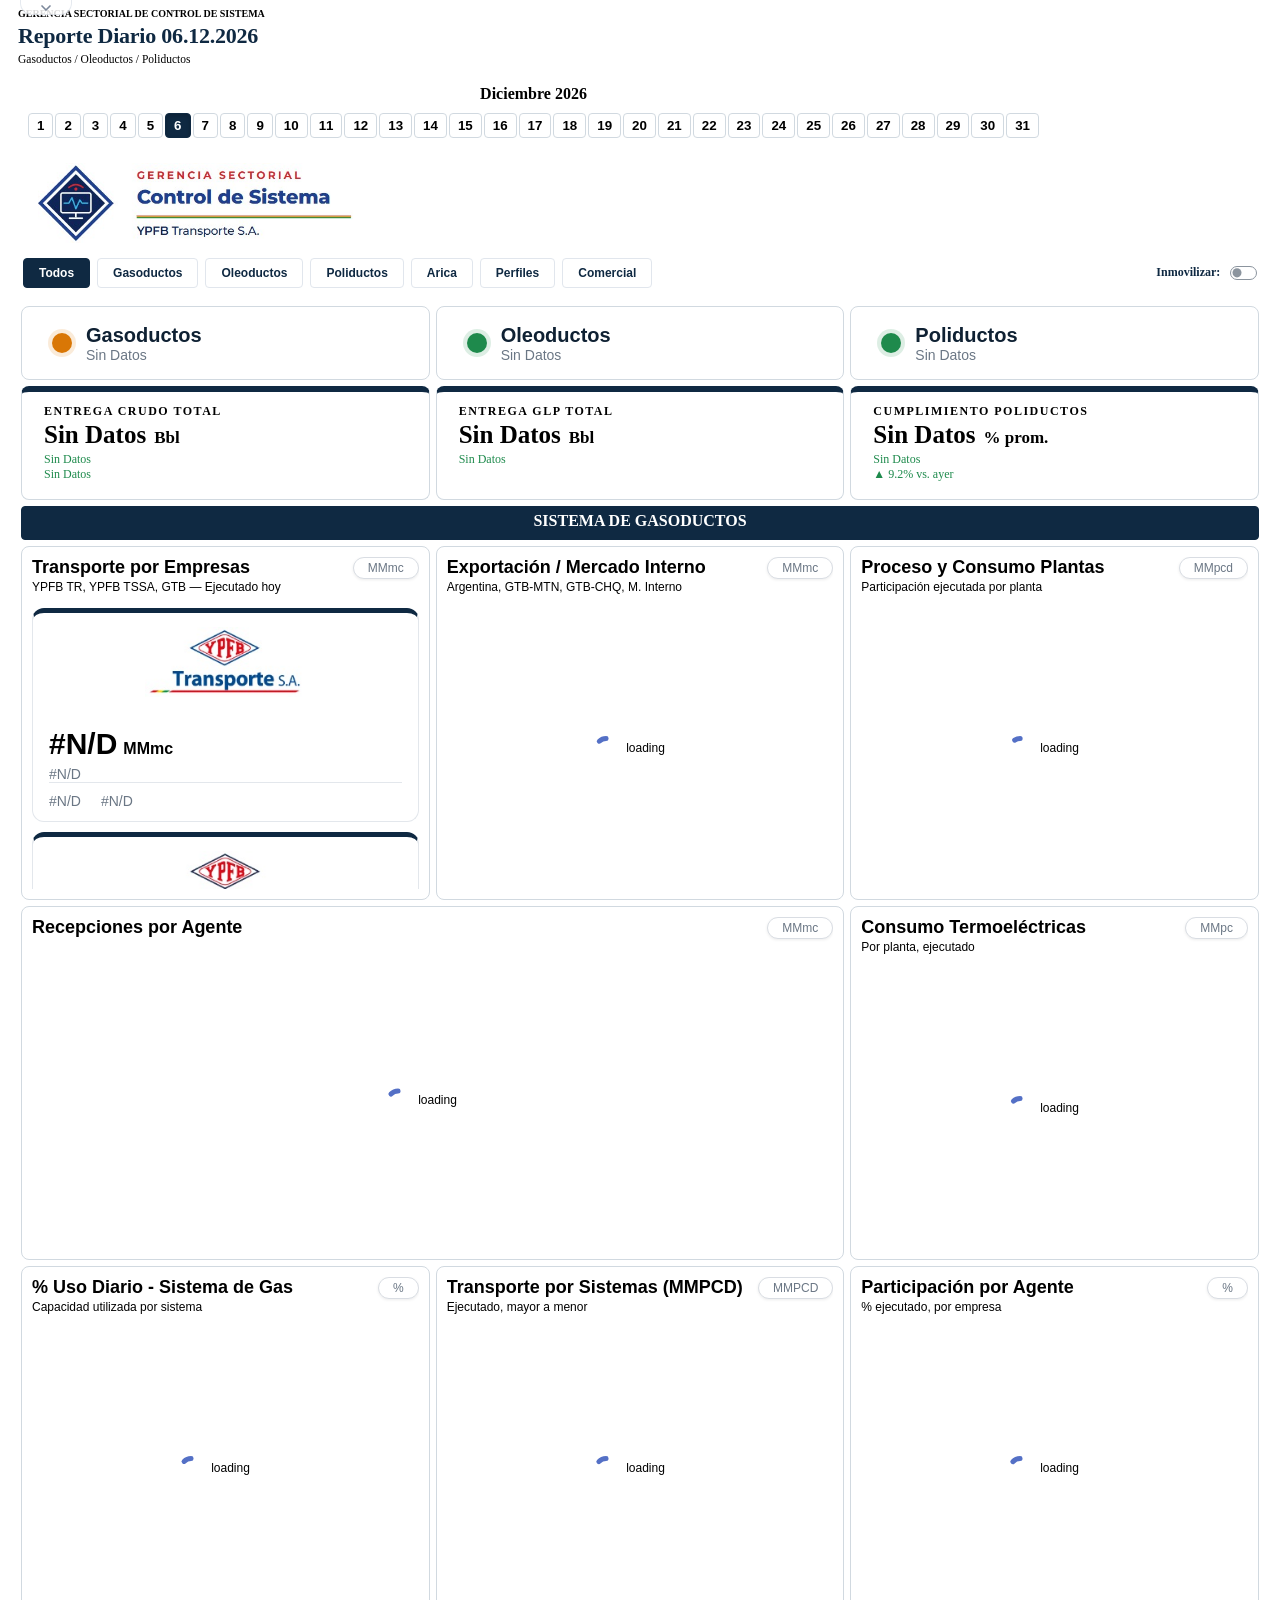
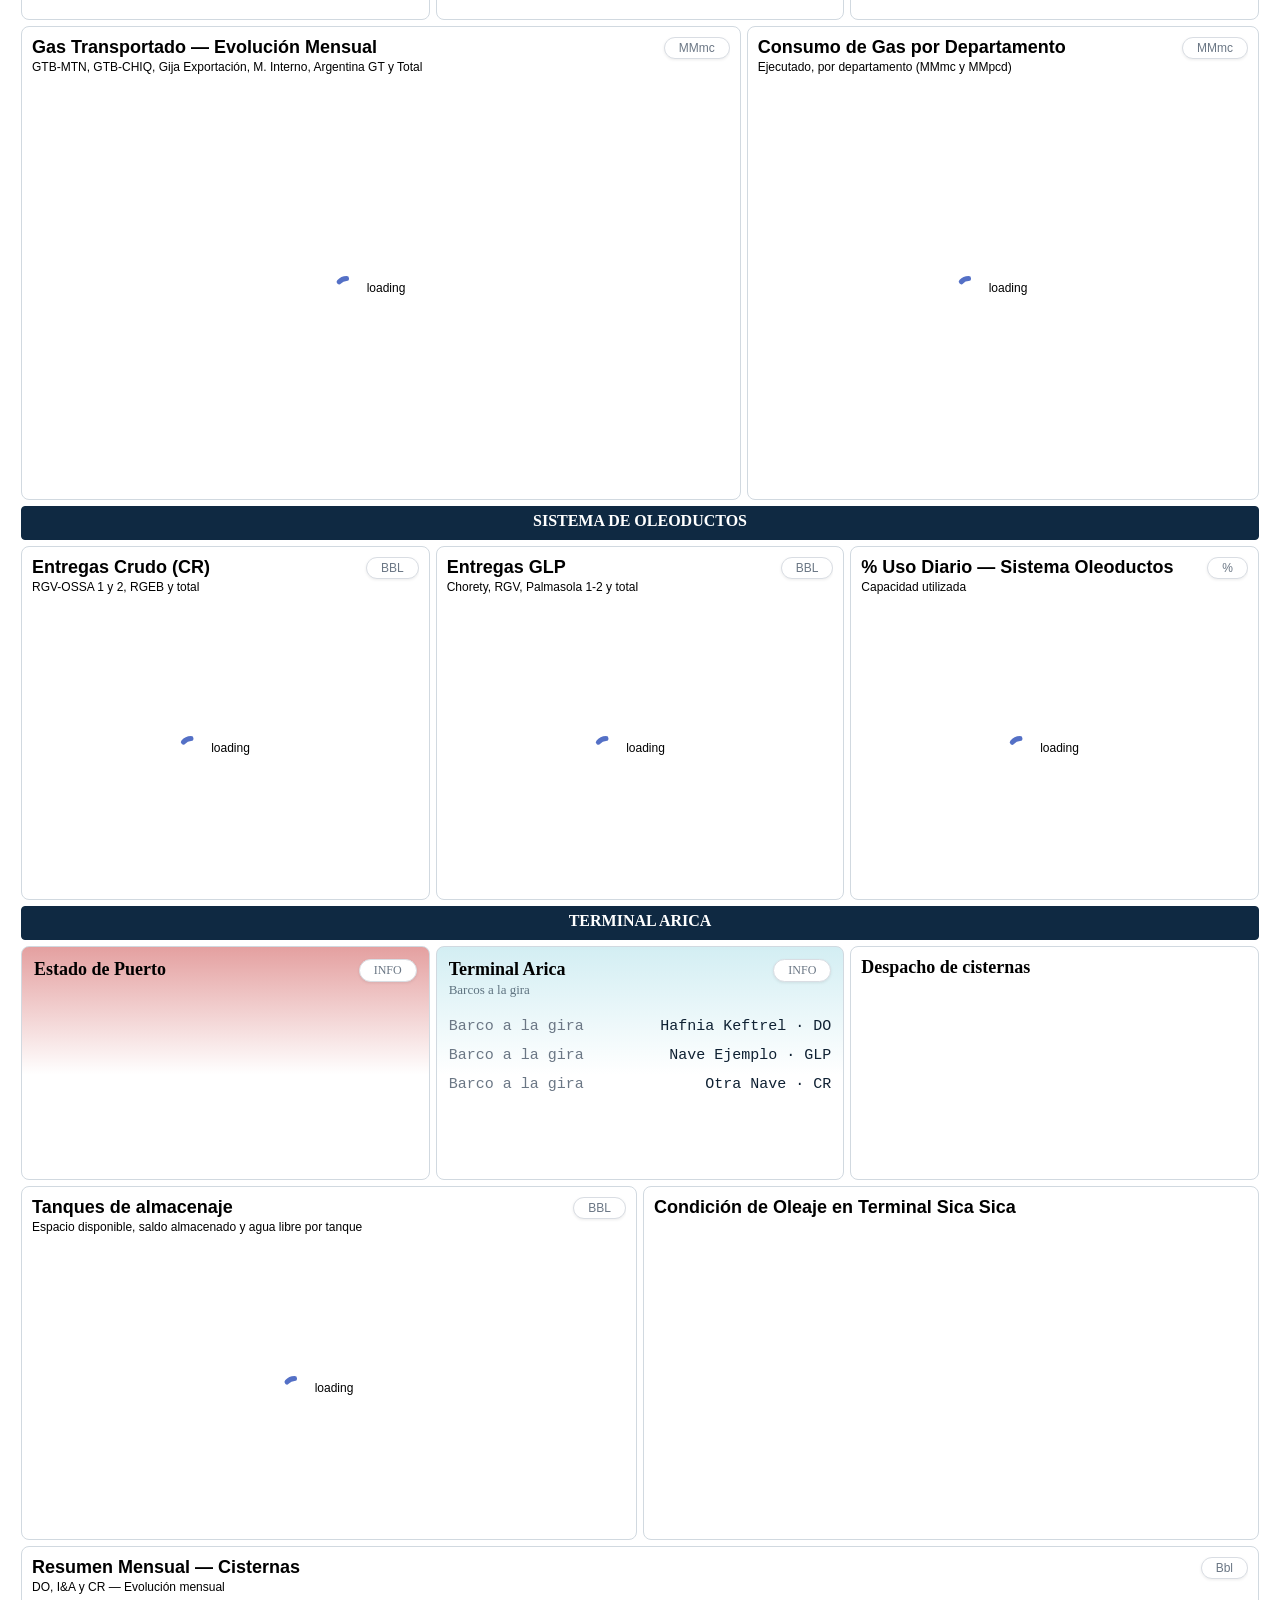
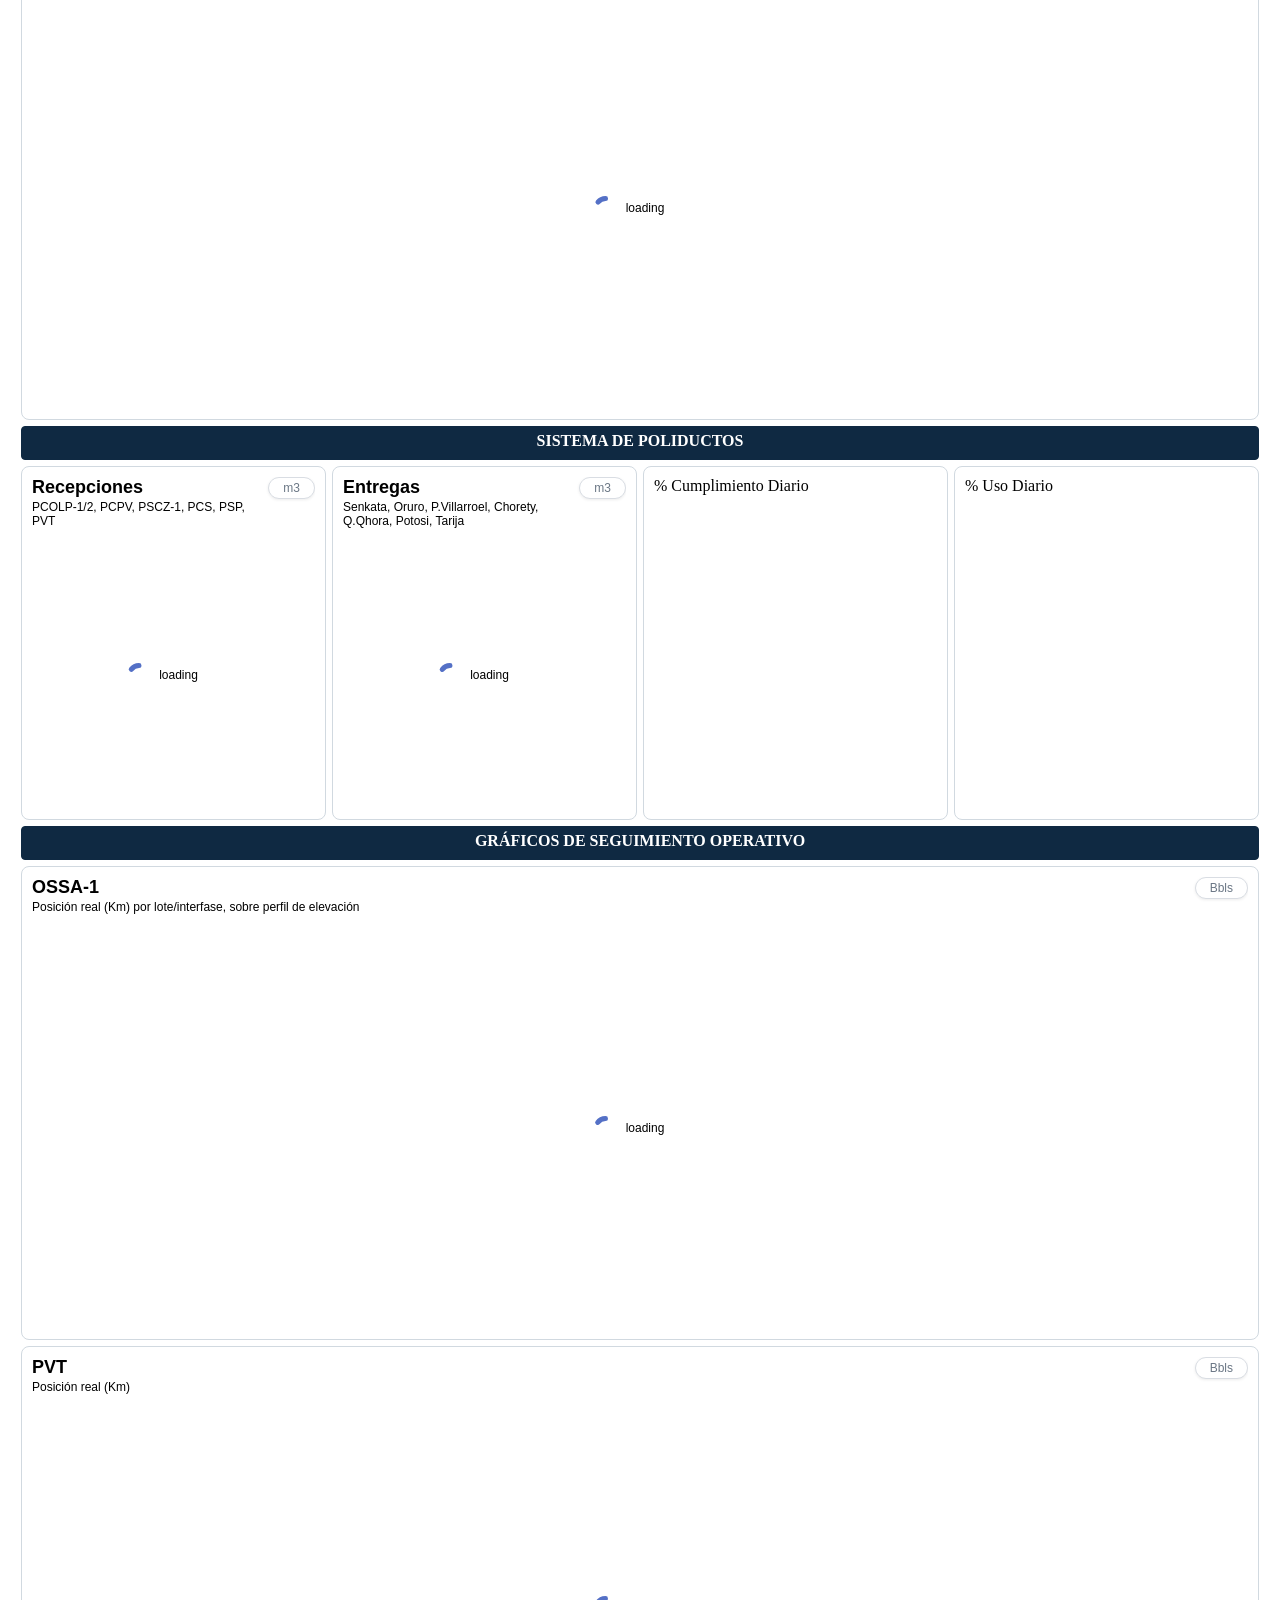
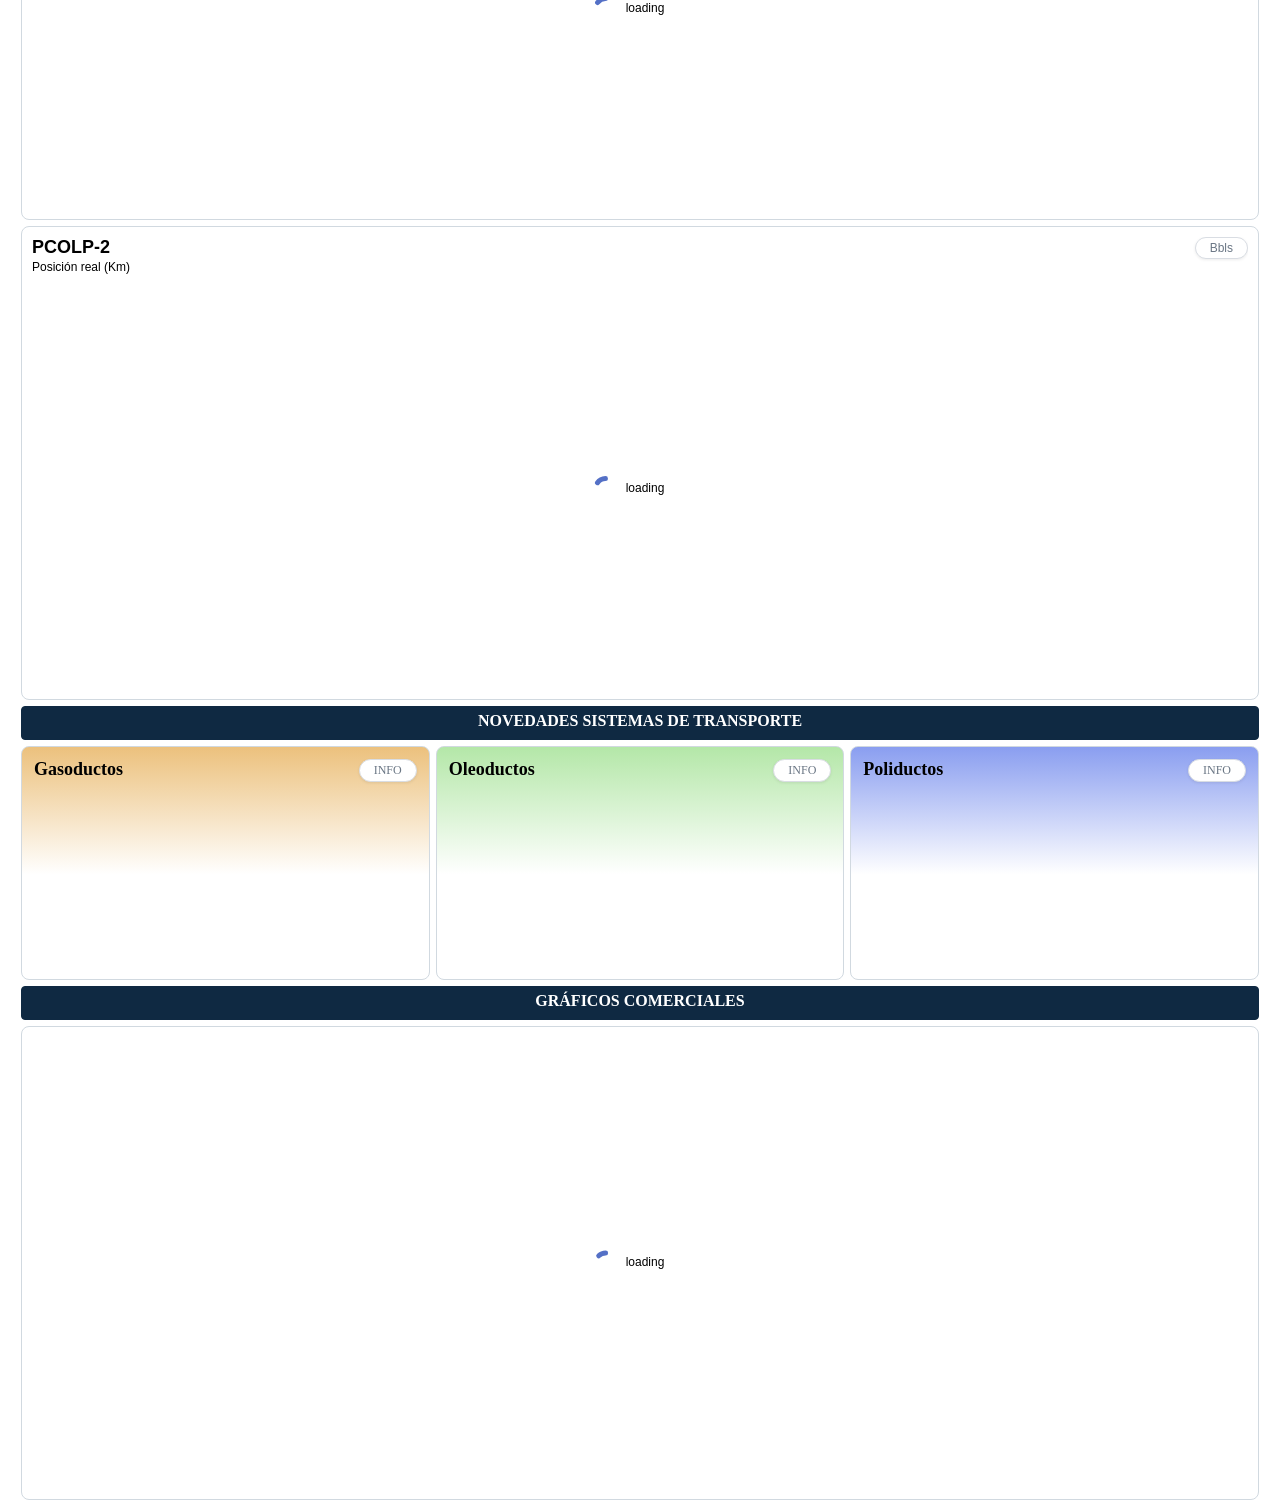
==== commit 8c634304: "Ajustes Leyendas" ====
--- a/wwwroot/index.html
+++ b/wwwroot/index.html
@@ -452,12 +452,24 @@
             </div>
         </div>
         <div class="grid-stack-item" gs-id="gi-arica-estado-puerto" gs-w="4" gs-h="6" tip="Arica">
-            <div class="grid-stack-item-content">
-                <div id="chartOleEstadoPuerto" style="width: 100%; height: 100%;">Estado de Puerto</div>
+            <div class="grid-stack-item-content tm-panel color-red" id="dot-estado-puerto">
+                <div class="tm-header">
+                    <div>
+                        <h3 class="tm-title">Estado de Puerto</h3>
+                    </div>
+                    <span class="tm-badge">INFO</span>
+                </div>
+
+                <div class="tm-rows">
+                    <div class="tm-row">
+                        <span class="tm-label"></span>
+                    </div>
+
+                </div>
             </div>
         </div>
         <div class="grid-stack-item" gs-id="gi-arica-barcos-gira" gs-w="4" gs-h="6" tip="Arica">
-            <div class="grid-stack-item-content tm-panel">
+            <div class="grid-stack-item-content tm-panel color-turquoise">
                 <div class="tm-header">
                     <div>
                         <h3 class="tm-title">Terminal Arica</h3>
@@ -647,18 +659,54 @@
             </div>
         </div>
         <div class="grid-stack-item" gs-id="gi-gas-novedades" gs-w="4" gs-h="6" tip="Gasoductos">
-            <div class="grid-stack-item-content">
-                <div>Gasoductos</div>
+            <div class="grid-stack-item-content tm-panel color-orange">
+                <div class="tm-header">
+                    <div>
+                        <h3 class="tm-title">Gasoductos</h3>
+                    </div>
+                    <span class="tm-badge">INFO</span>
+                </div>
+
+                <div class="tm-rows" id="dot-novedades-gasoductos">
+                    <div class="tm-row">
+                        <span class="tm-label"></span>
+                    </div>
+
+                </div>
             </div>
         </div>
         <div class="grid-stack-item" gs-id="gi-ole-novedades" gs-w="4" gs-h="6" tip="Oleoductos">
-            <div class="grid-stack-item-content">
-                <div>Oleoductos</div>
+            <div class="grid-stack-item-content tm-panel color-green">
+                <div class="tm-header">
+                    <div>
+                        <h3 class="tm-title">Oleoductos</h3>
+                    </div>
+                    <span class="tm-badge">INFO</span>
+                </div>
+
+                <div class="tm-rows" id="dot-novedades-oleoductos">
+                    <div class="tm-row">
+                        <span class="tm-label"></span>
+                    </div>
+
+                </div>
             </div>
         </div>
         <div class="grid-stack-item" gs-id="gi-pol-novedades" gs-w="4" gs-h="6" tip="Poliductos">
-            <div class="grid-stack-item-content">
-                <div>Poliductos</div>
+            <div class="grid-stack-item-content tm-panel color-blue">
+                <div class="tm-header">
+                    <div>
+                        <h3 class="tm-title">Poliductos</h3>
+                    </div>
+                    <span class="tm-badge">INFO</span>
+                </div>
+
+                <div class="tm-rows" id="dot-novedades-poliductos">
+                    <div class="tm-row">
+                        <span class="tm-label"></span>
+                    </div>
+
+                </div>
             </div>
         </div>
         
--- a/wwwroot/css/main.css
+++ b/wwwroot/css/main.css
@@ -698,17 +698,18 @@
     /*background: #fff;
     border-radius: 14px;
     box-shadow: 0 2px 10px rgba(0, 0, 0, .08);*/
-    font-family: 'Inter', 'Segoe UI', Arial, sans-serif;
+    /* font-family: 'Inter', 'Segoe UI', Arial, sans-serif; */
     display: flex;
     flex-direction: column;
     overflow: hidden;
 }
 
 .dc-title {
-    margin: 0 0 10px;
-    font-size: 20px;
+    margin: 0;
+    font-size: 18px;
     font-weight: 700;
-    color: #0f2133;
+    /* color: #0f2133; */
+    margin-bottom: 14px;
 }
 
 /* Fila única: las tarjetas crecen hacia la derecha y, si no caben, hay scroll horizontal */
@@ -742,19 +743,20 @@
     height: 52px;
     display: flex;
     justify-content: center;
+    padding-top: 6px;
 }
 
     .dc-truck svg {
-        height: 100%;
+        height: 80%;
         width: auto;
     }
 
 .dc-label {
-    font-family: 'Consolas', 'Courier New', monospace;
+    /* font-family: 'Consolas', 'Courier New', monospace; */
     font-size: 15px;
     letter-spacing: 1px;
     text-transform: uppercase;
-    color: #6b7785;
+    /* color: #6b7785; */
     margin-top: 4px;
     white-space: nowrap;
     overflow: hidden;
@@ -771,29 +773,29 @@
     .dc-count .num {
         font-size: 38px;
         font-weight: 800;
-        color: #0f2133;
+        /* color: #0f2133; */
         line-height: 1.1;
     }
 
     .dc-count .unit {
-        font-family: 'Consolas', 'Courier New', monospace;
+        /* font-family: 'Consolas', 'Courier New', monospace; */
         font-size: 15px;
         font-weight: 700;
-        color: #3d4a59;
+        /* color: #3d4a59; */
     }
 
 .dc-volume {
     margin-top: auto;
     padding-top: 6px;
     border-top: 1px solid #e3e7ec;
-    font-family: 'Consolas', 'Courier New', monospace;
+    /* font-family: 'Consolas', 'Courier New', monospace; */
     font-size: 12px;
-    color: #6b7785;
-}
-
-    .dc-volume b {
+    /* color: #6b7785; */
+}
+
+    /* .dc-volume b {
         color: #0f2133;
-    }
+    } */
 
 
 
@@ -924,18 +926,38 @@
 
 
 .tm-panel {
-    --accent: #0a8091;
+    /* --accent: #0a8091; */
     /*height: 100%;*/
-    padding: 14px 20px 16px;
+    padding: 12px 12px 12px;
     box-sizing: border-box;
-    border: 1px solid var(--accent);
+    /* border: 1px solid var(--accent); */
     /*border-radius: 14px;*/
     /* Degradado turquesa arriba que se funde con el blanco */
-    background: linear-gradient(180deg, #d3eef3 0%, #ffffff 55%);
-    font-family: 'Inter', 'Segoe UI', Arial, sans-serif;
+    /* background: linear-gradient(180deg, #d3eef3 0%, #ffffff 55%); */
+    /* font-family: 'Inter', 'Segoe UI', Arial, sans-serif; */
     display: flex;
     flex-direction: column;
     overflow: hidden;
+}
+
+.tm-panel.color-turquoise {
+    background: linear-gradient(180deg, #d3eef3 0%, #ffffff 55%);
+}
+
+.tm-panel.color-red {
+    background: linear-gradient(180deg, #e4a0a0 0%, #ffffff 55%);
+}
+
+.tm-panel.color-green {
+    background: linear-gradient(180deg, #b4e7a8 0%, #ffffff 55%);
+}
+
+.tm-panel.color-orange {
+    background: linear-gradient(180deg, #ecc17d 0%, #ffffff 55%);
+}
+
+.tm-panel.color-blue {
+    background: linear-gradient(180deg, #8a9ef0 0%, #ffffff 55%);
 }
 
 /* ---------- Encabezado ---------- */
@@ -950,7 +972,7 @@
     margin: 0;
     font-size: 18px;
     font-weight: 700;
-    color: var(--accent);
+    /* color: var(--accent); */
     line-height: 1.2;
 }
 
@@ -961,13 +983,21 @@
 }
 
 .tm-badge {
-    font-family: 'Consolas', 'Courier New', monospace;
+    /* font-family: 'Consolas', 'Courier New', monospace;
     font-size: 11px;
     letter-spacing: 1px;
     color: #6b7785;
     padding: 2px 12px;
     border-radius: 12px;
     background: rgba(255, 255, 255, .75);
+    box-shadow: 0 1px 3px rgba(0, 0, 0, .08); */
+
+    font-size: 12px;
+    color: #6b7785;
+    padding: 3px 14px;
+    border: 1px solid #d9dde3;
+    border-radius: 14px;
+    background: #fff;
     box-shadow: 0 1px 3px rgba(0, 0, 0, .08);
 }
 
@@ -990,7 +1020,7 @@
 
 .tm-label {
     color: #6b7785;
-    white-space: nowrap;
+    /* white-space: nowrap; */
 }
 
 .tm-value {
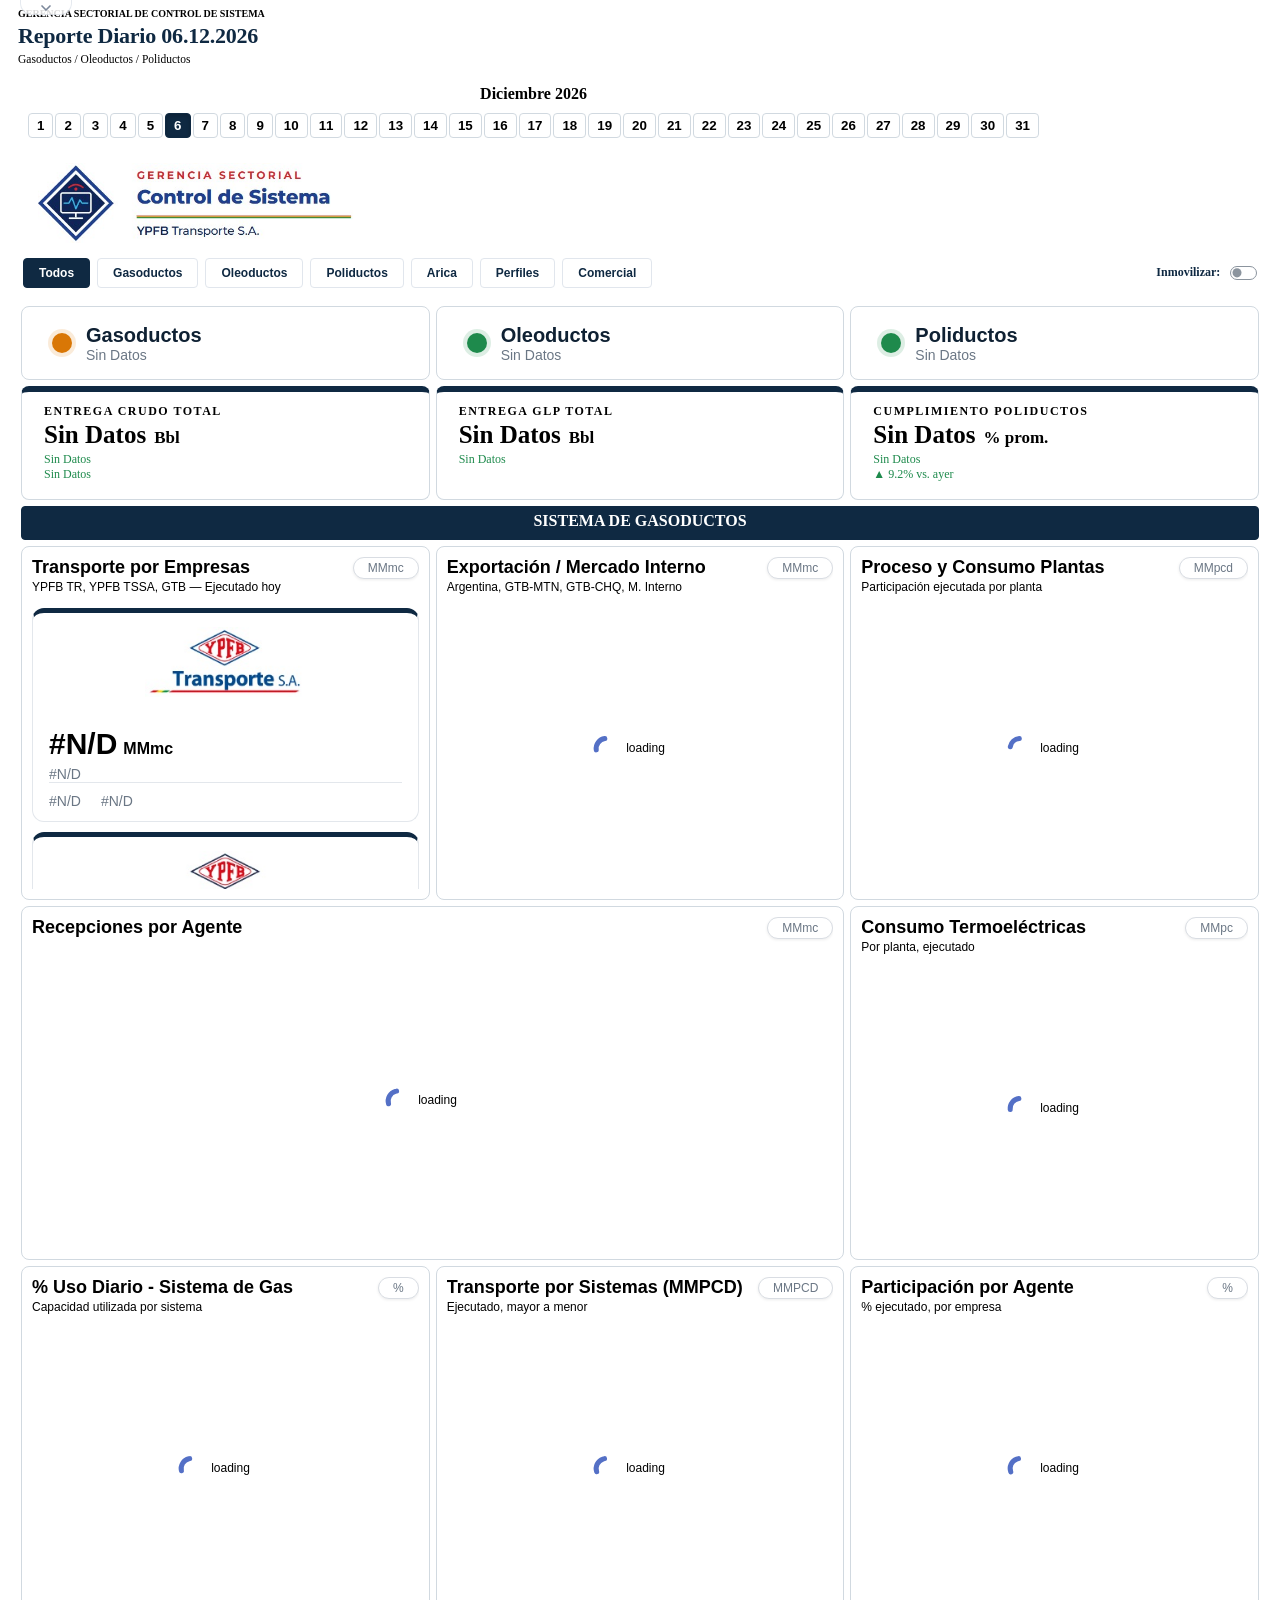
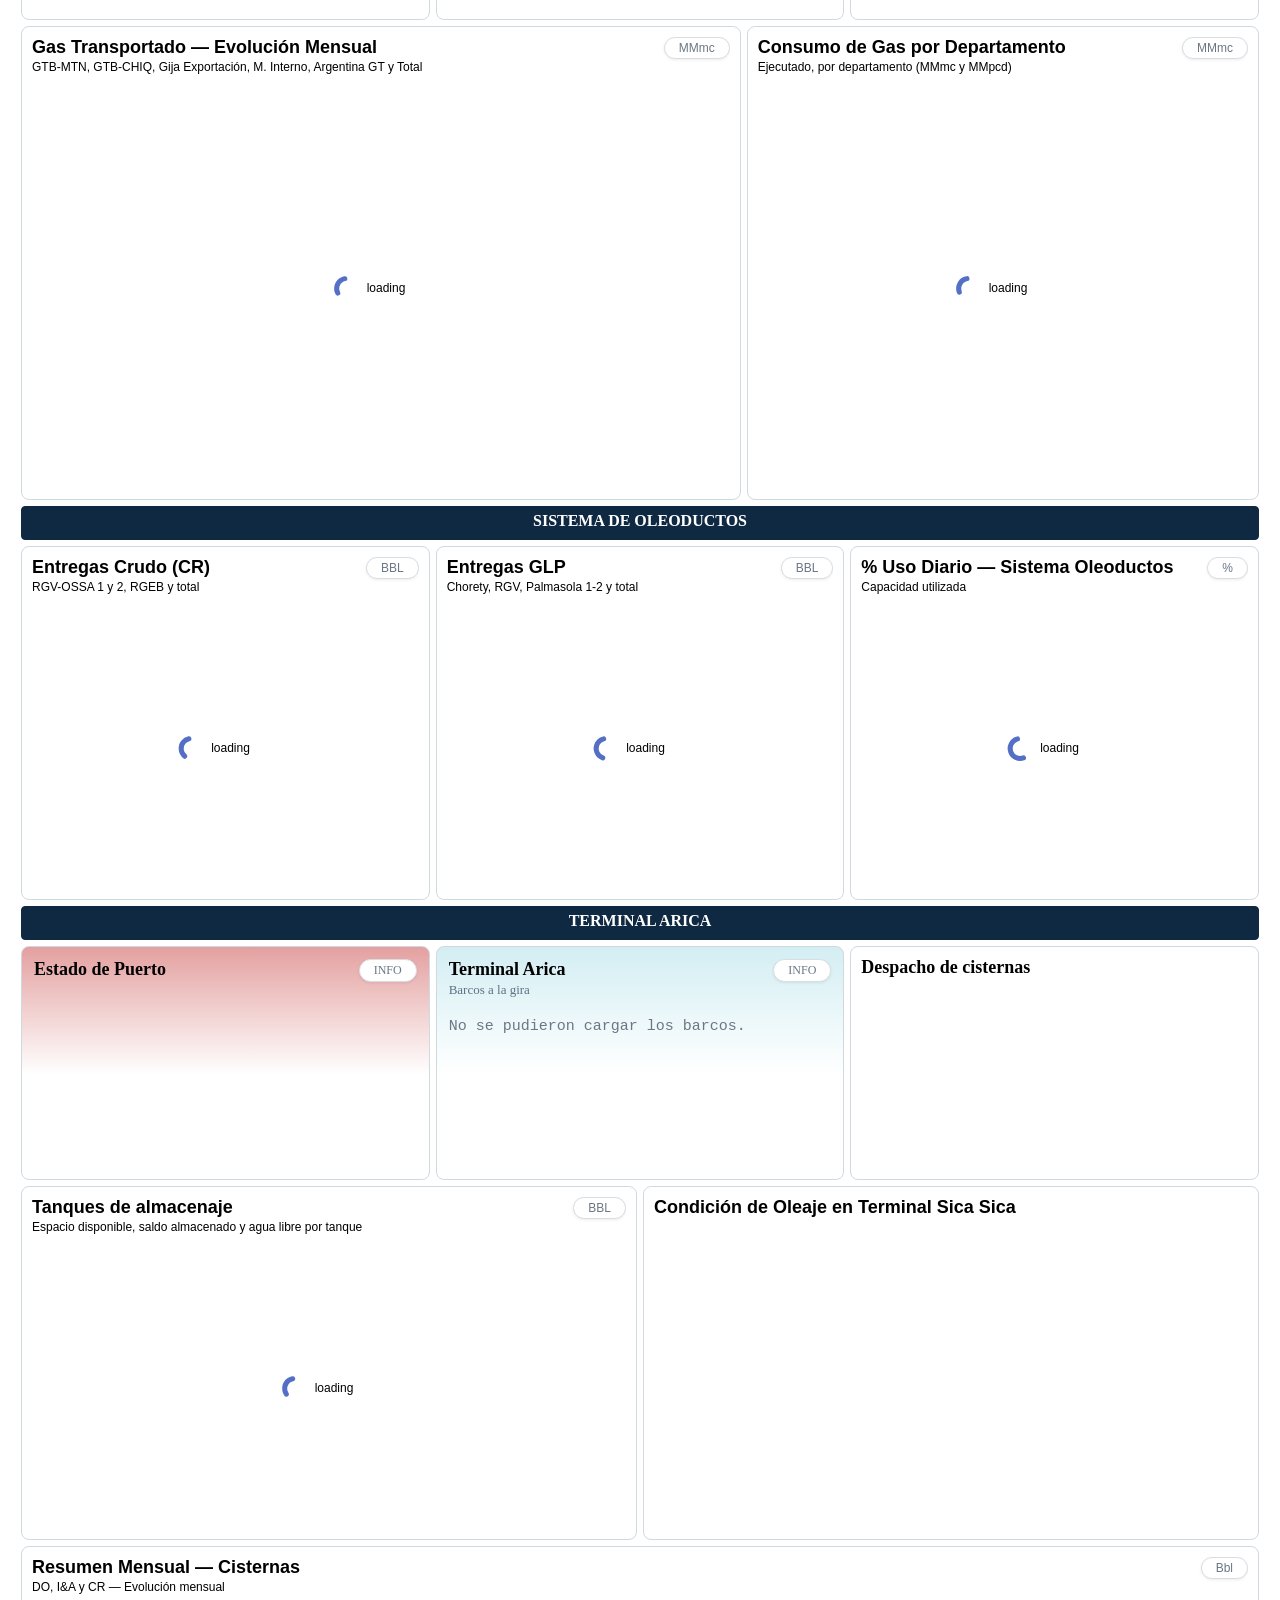
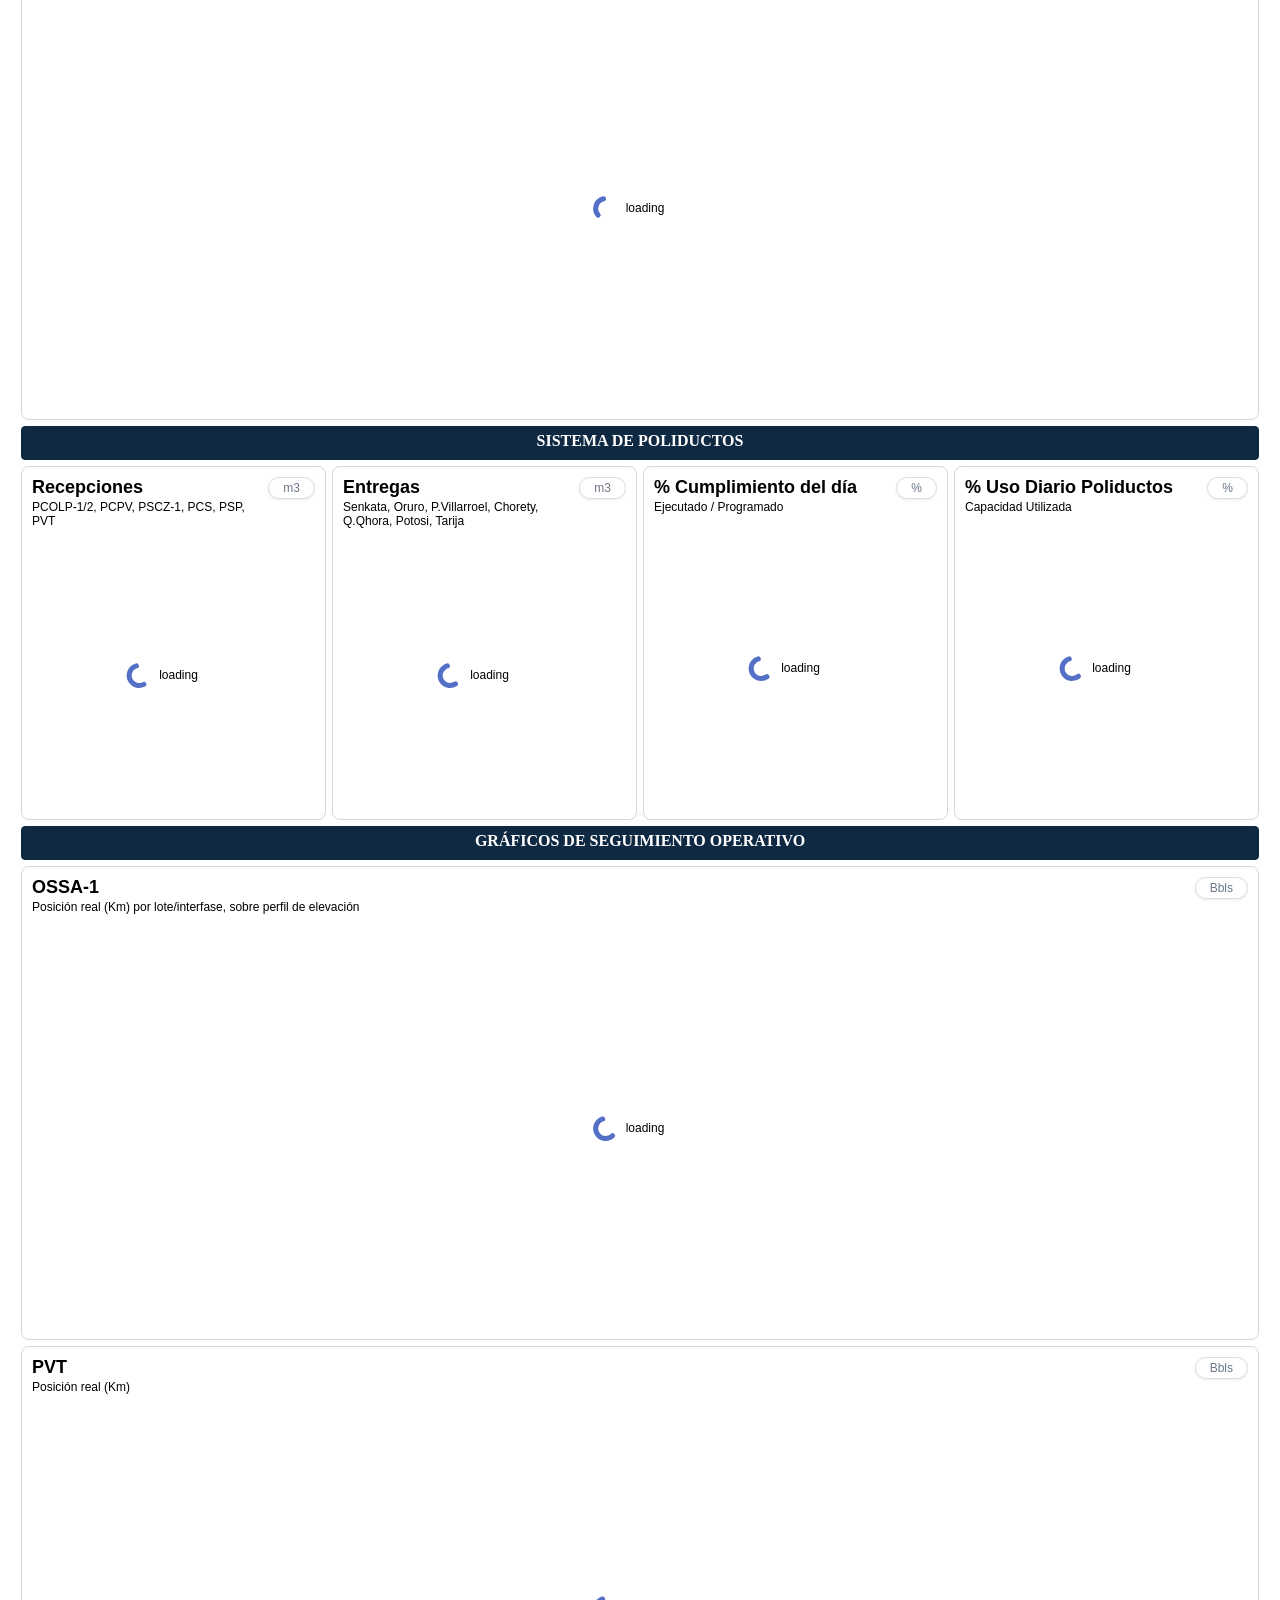
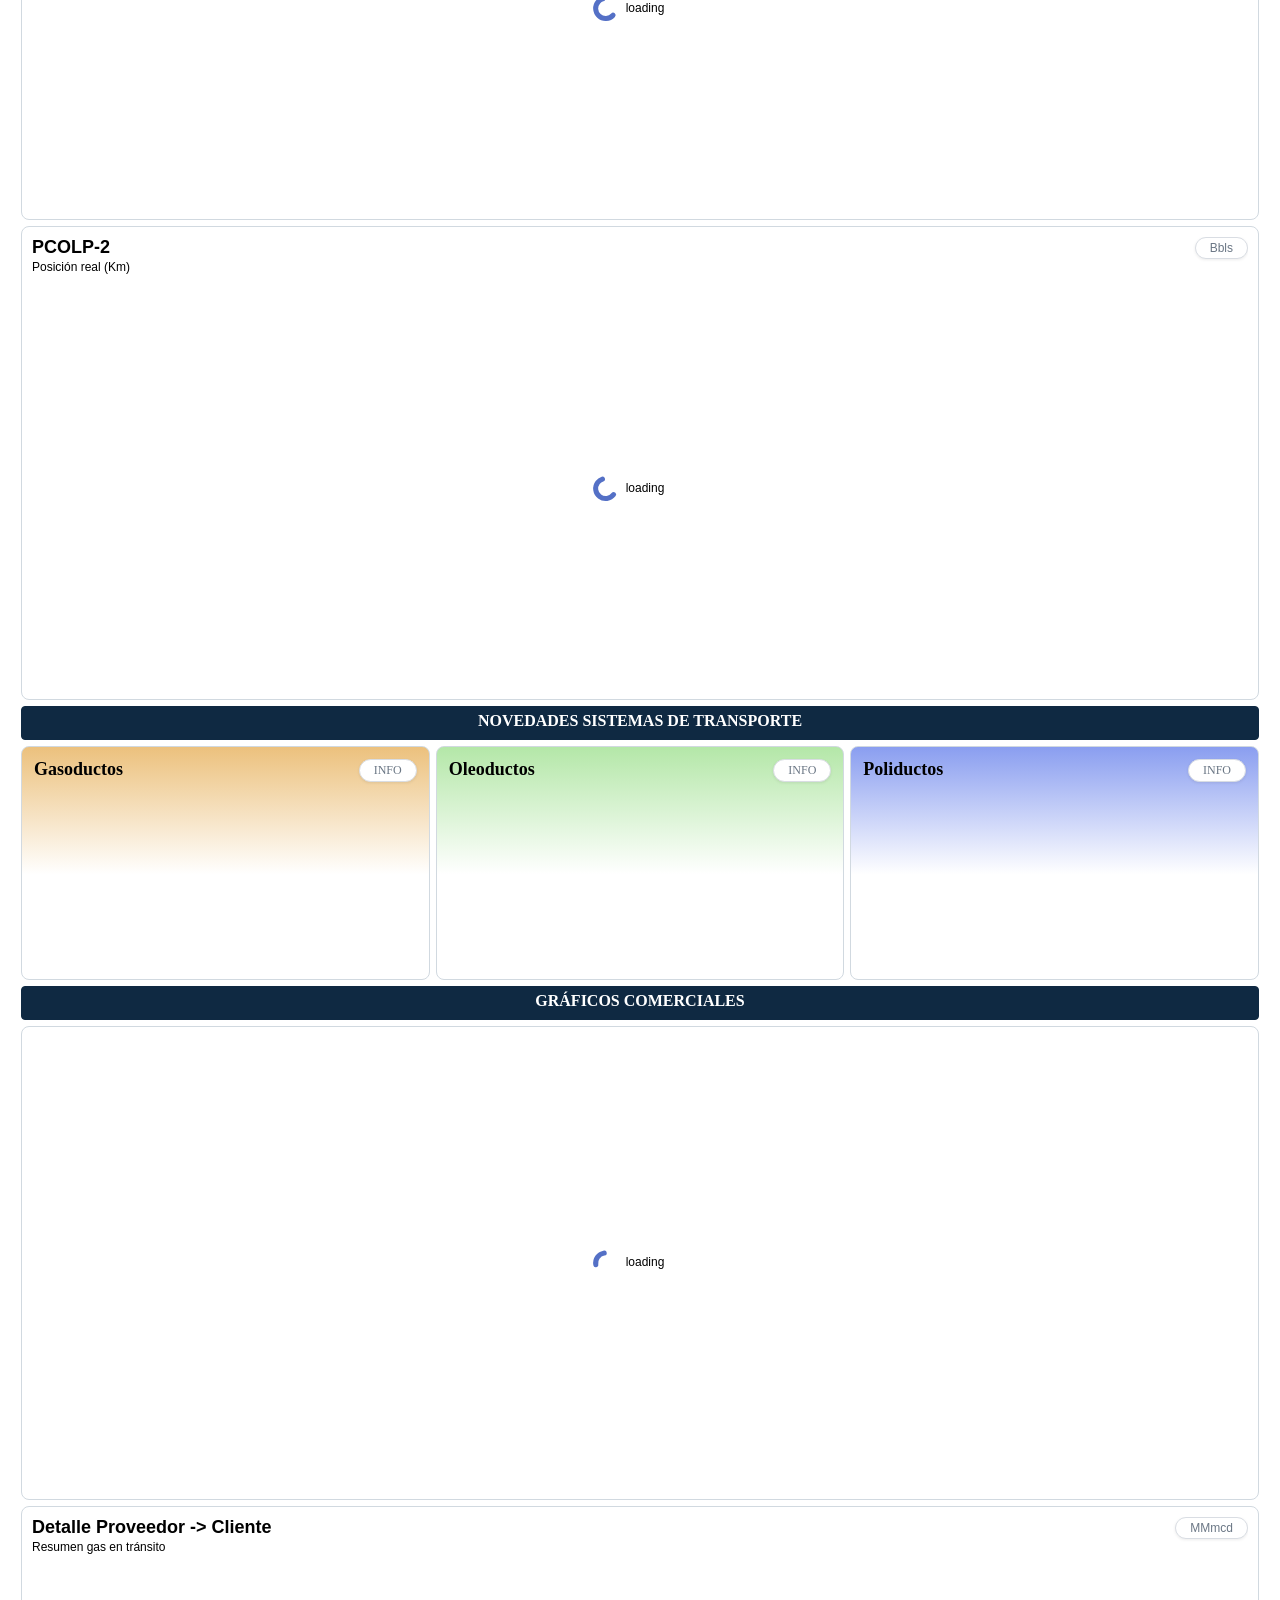
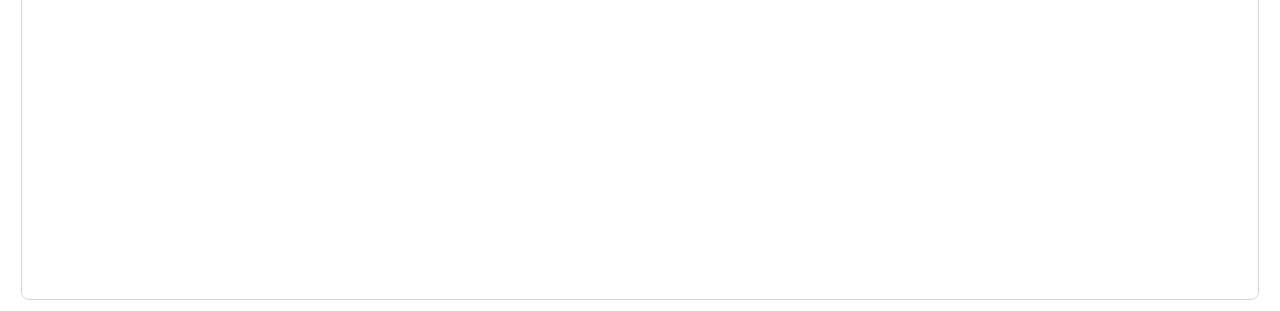
==== commit bb5fd76a: "Ajustes Poliductos" ====
--- a/wwwroot/index.html
+++ b/wwwroot/index.html
@@ -478,22 +478,7 @@
                     <span class="tm-badge">INFO</span>
                 </div>
 
-                <div class="tm-rows">
-                    <div class="tm-row">
-                        <span class="tm-label">Barco a la gira</span>
-                        <span class="tm-value">Hafnia Keftrel · DO</span>
-                    </div>
-
-                    <!-- Filas adicionales de ejemplo (puedes quitarlas) -->
-                    <div class="tm-row">
-                        <span class="tm-label">Barco a la gira</span>
-                        <span class="tm-value">Nave Ejemplo · GLP</span>
-                    </div>
-                    <div class="tm-row">
-                        <span class="tm-label">Barco a la gira</span>
-                        <span class="tm-value">Otra Nave · CR</span>
-                    </div>
-                </div>
+                <div class="tm-rows" id="ole-barcos-arica"></div>
             </div>
         </div>
         <div class="grid-stack-item" gs-id="gi-arica-despacho-cisternas" gs-w="4" gs-h="6" tip="Arica">
@@ -592,12 +577,32 @@
         </div>
         <div class="grid-stack-item" gs-id="gi-pol-cumplimiento" gs-w="3" gs-h="9" tip="Poliductos">
             <div class="grid-stack-item-content">
-                <div id="chartPolCumplimiento" style="width: 100%; height: 100%;">% Cumplimiento Diario</div>
+                <div class="tp-panel">
+                    <div class="tp-header">
+                        <div>
+                            <h3 class="tp-title">% Cumplimiento del día</h3>
+                            <div class="tp-subtitle">Ejecutado / Programado</div>
+                        </div>
+                        <span class="tp-unit">%</span>
+                    </div>
+                    <div id="chartPolCumplimiento" style="width: 100%; height: 100%;"></div>
+                </div>
+                
             </div>
         </div>
         <div class="grid-stack-item" gs-id="gi-pol-uso-diario" gs-w="3" gs-h="9" tip="Poliductos">
             <div class="grid-stack-item-content">
-                <div id="chartPolUsoDiario" style="width: 100%; height: 100%;">% Uso Diario</div>
+                <div class="tp-panel">
+                    <div class="tp-header">
+                        <div>
+                            <h3 class="tp-title">% Uso Diario Poliductos</h3>
+                            <div class="tp-subtitle">Capacidad Utilizada</div>
+                        </div>
+                        <span class="tp-unit">%</span>
+                    </div>
+                    <div id="chartPolUsoDiario" style="width: 100%; height: 100%;"></div>
+                </div>
+                
             </div>
         </div>
 
@@ -720,6 +725,22 @@
         <div class="grid-stack-item" gs-id="gi-com-transito-resumen" gs-w="12" gs-h="12" tip="Comercial">
             <div class="grid-stack-item-content">
                 <div id="chartGasTransitoResumen" style="width: 100%; height: 100%;"></div>
+            </div>
+        </div>
+
+        <div class="grid-stack-item" gs-id="gi-com-detalle-proveedor-cliente" gs-w="12" gs-h="12" tip="Comercial">
+            <div class="grid-stack-item-content">
+                <div class="tp-panel">
+                    <div class="tp-header">
+                        <div>
+                            <h3 class="tp-title">Detalle Proveedor -> Cliente</h3>
+                            <div class="tp-subtitle">Resumen gas en tránsito</div>
+                        </div>
+                        <span class="tp-unit">MMmcd</span>
+                    </div>
+                    <div id="domDetalleProveedorCliente" style="width: 100%; height: 100%;"></div>
+                </div>
+                
             </div>
         </div>
        
--- a/wwwroot/css/main.css
+++ b/wwwroot/css/main.css
@@ -692,6 +692,70 @@
 }
 
 
+/* Grilla Detalle Proveedor -> Cliente */
+#domDetalleProveedorCliente { overflow: auto; }
+
+.dpc-tabla {
+    width: 100%;
+    border-collapse: collapse;
+    font-size: 13px;
+}
+
+    .dpc-tabla th {
+        text-align: left;
+        font-size: 11px;
+        font-weight: 600;
+        text-transform: uppercase;
+        color: #6b7785;
+        padding: 8px 10px;
+        border-bottom: 1px solid #d9dde3;
+    }
+
+    .dpc-tabla td {
+        padding: 10px;
+        border-bottom: 1px solid #e3e7ec;
+        font-weight: 600;
+    }
+
+    .dpc-tabla .num {
+        text-align: right;
+        font-variant-numeric: tabular-nums;
+    }
+
+.dpc-punto {
+    display: inline-block;
+    width: 8px;
+    height: 8px;
+    border-radius: 50%;
+    margin-right: 8px;
+}
+
+    .dpc-punto.prov { background: #2563eb; }
+    .dpc-punto.cli { background: #16a07a; }
+
+.dpc-sin { color: #6b7785; font-weight: 400; }
+
+.dpc-part {
+    display: flex;
+    align-items: center;
+    gap: 10px;
+}
+
+.dpc-barra {
+    width: 60px;
+    height: 6px;
+    background: #e5e9f0;
+    border-radius: 3px;
+    overflow: hidden;
+}
+
+    .dpc-barra div {
+        height: 100%;
+        background: #2563eb;
+    }
+
+.dpc-vacio { padding: 20px; color: #6b7785; }
+
 .dc-panel {
     height: 100%;
     /*padding: 16px 20px;*/
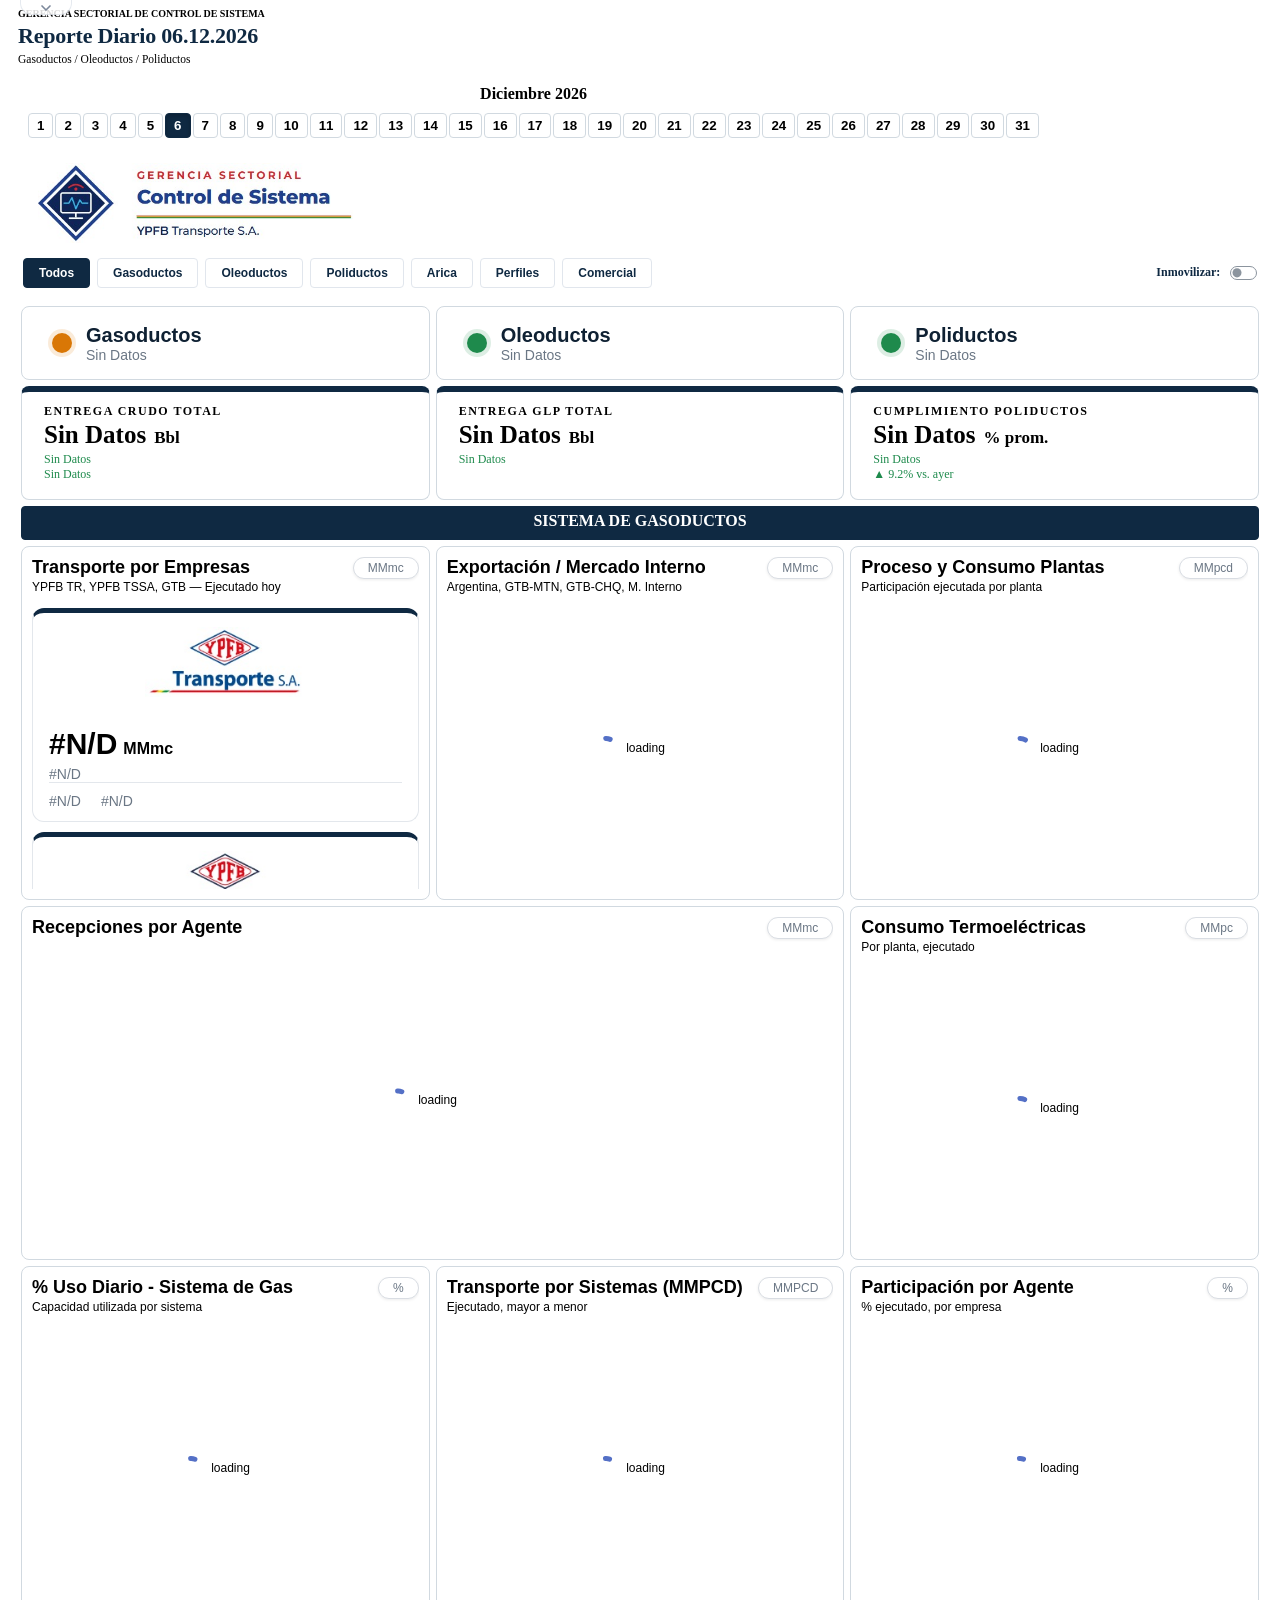
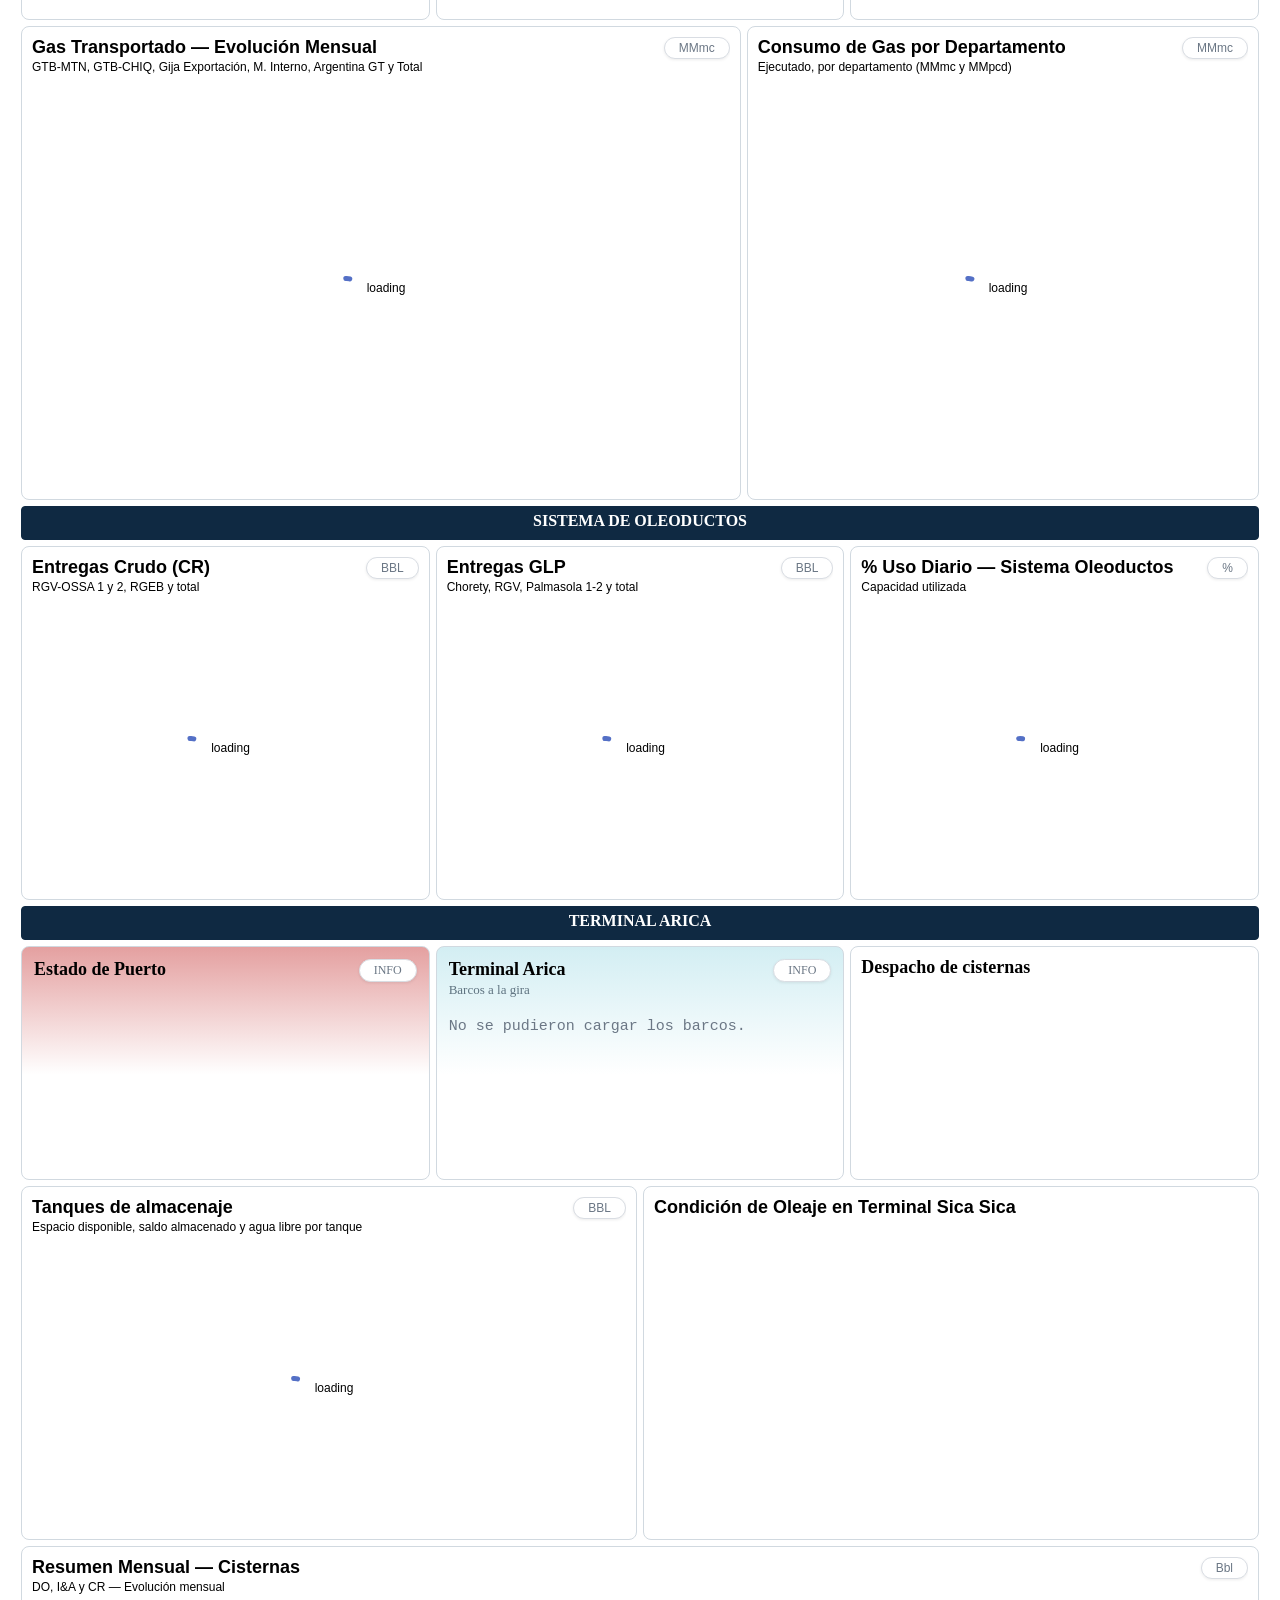
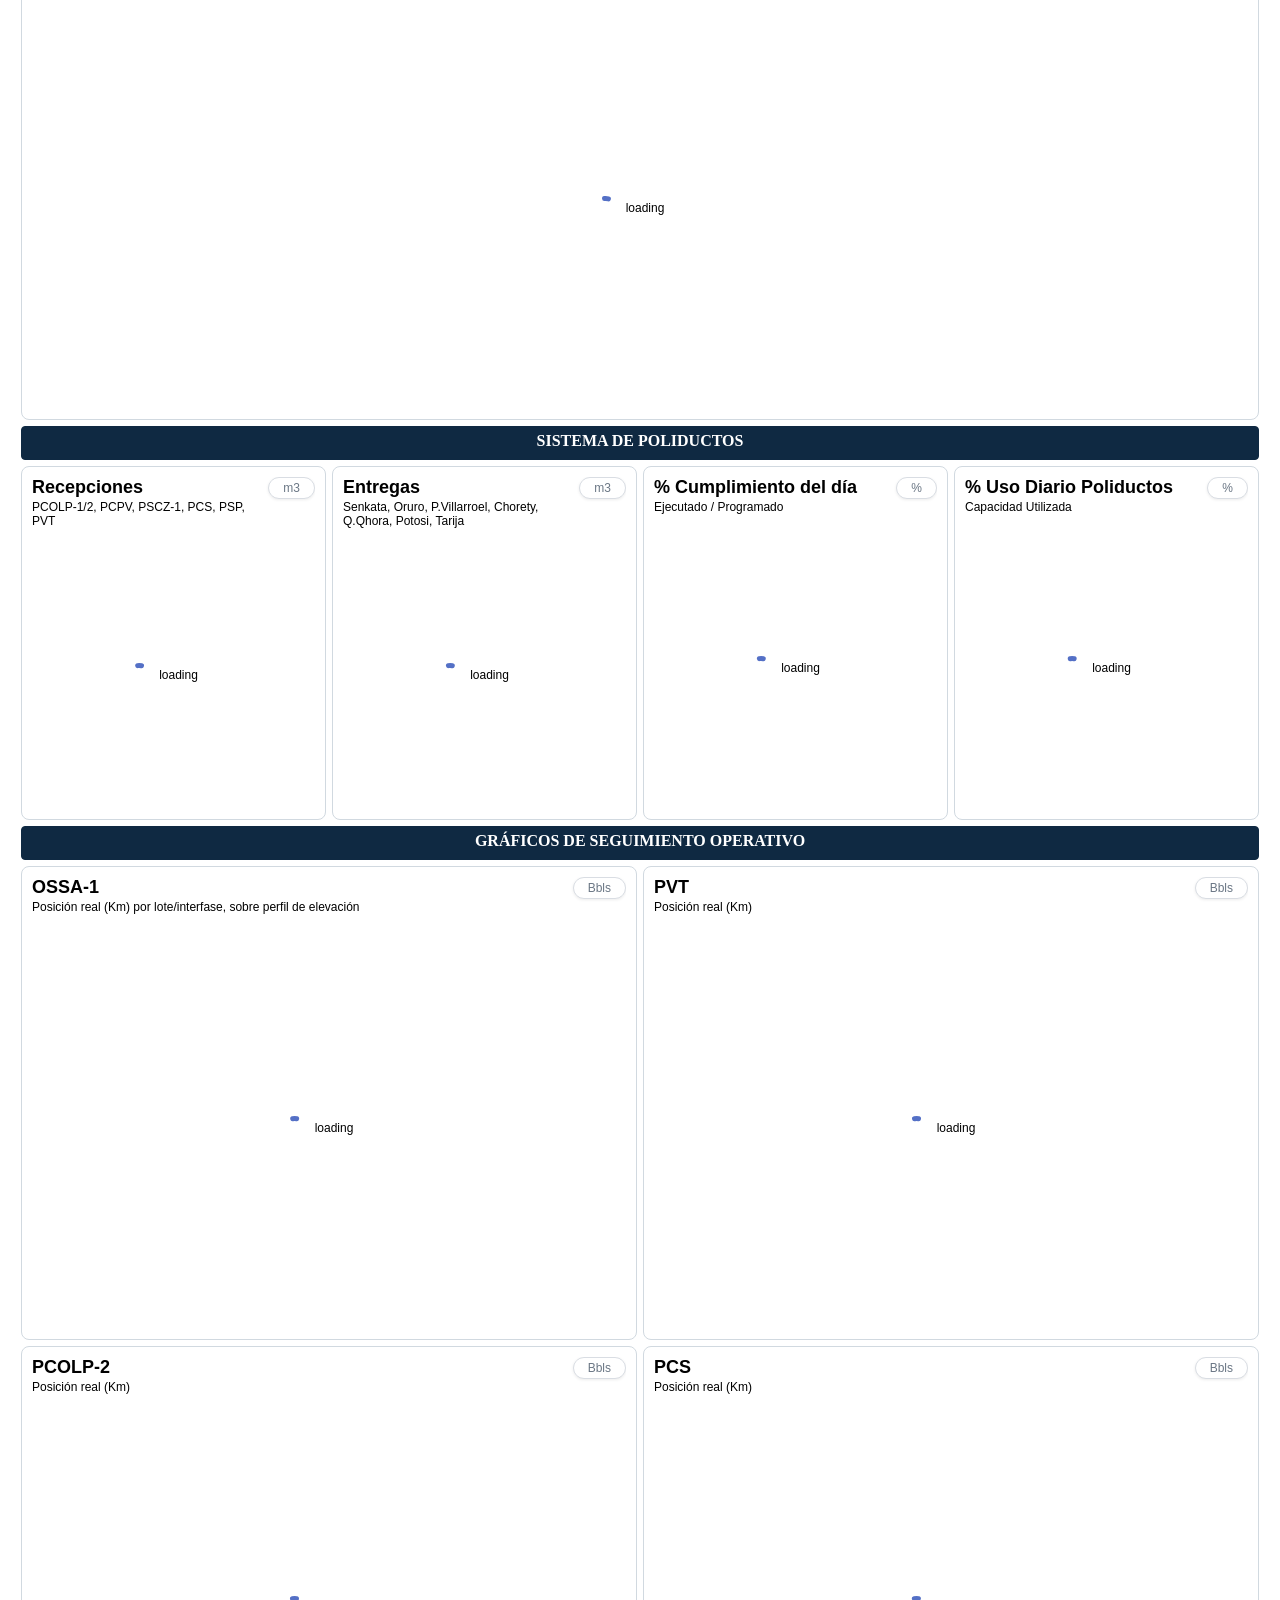
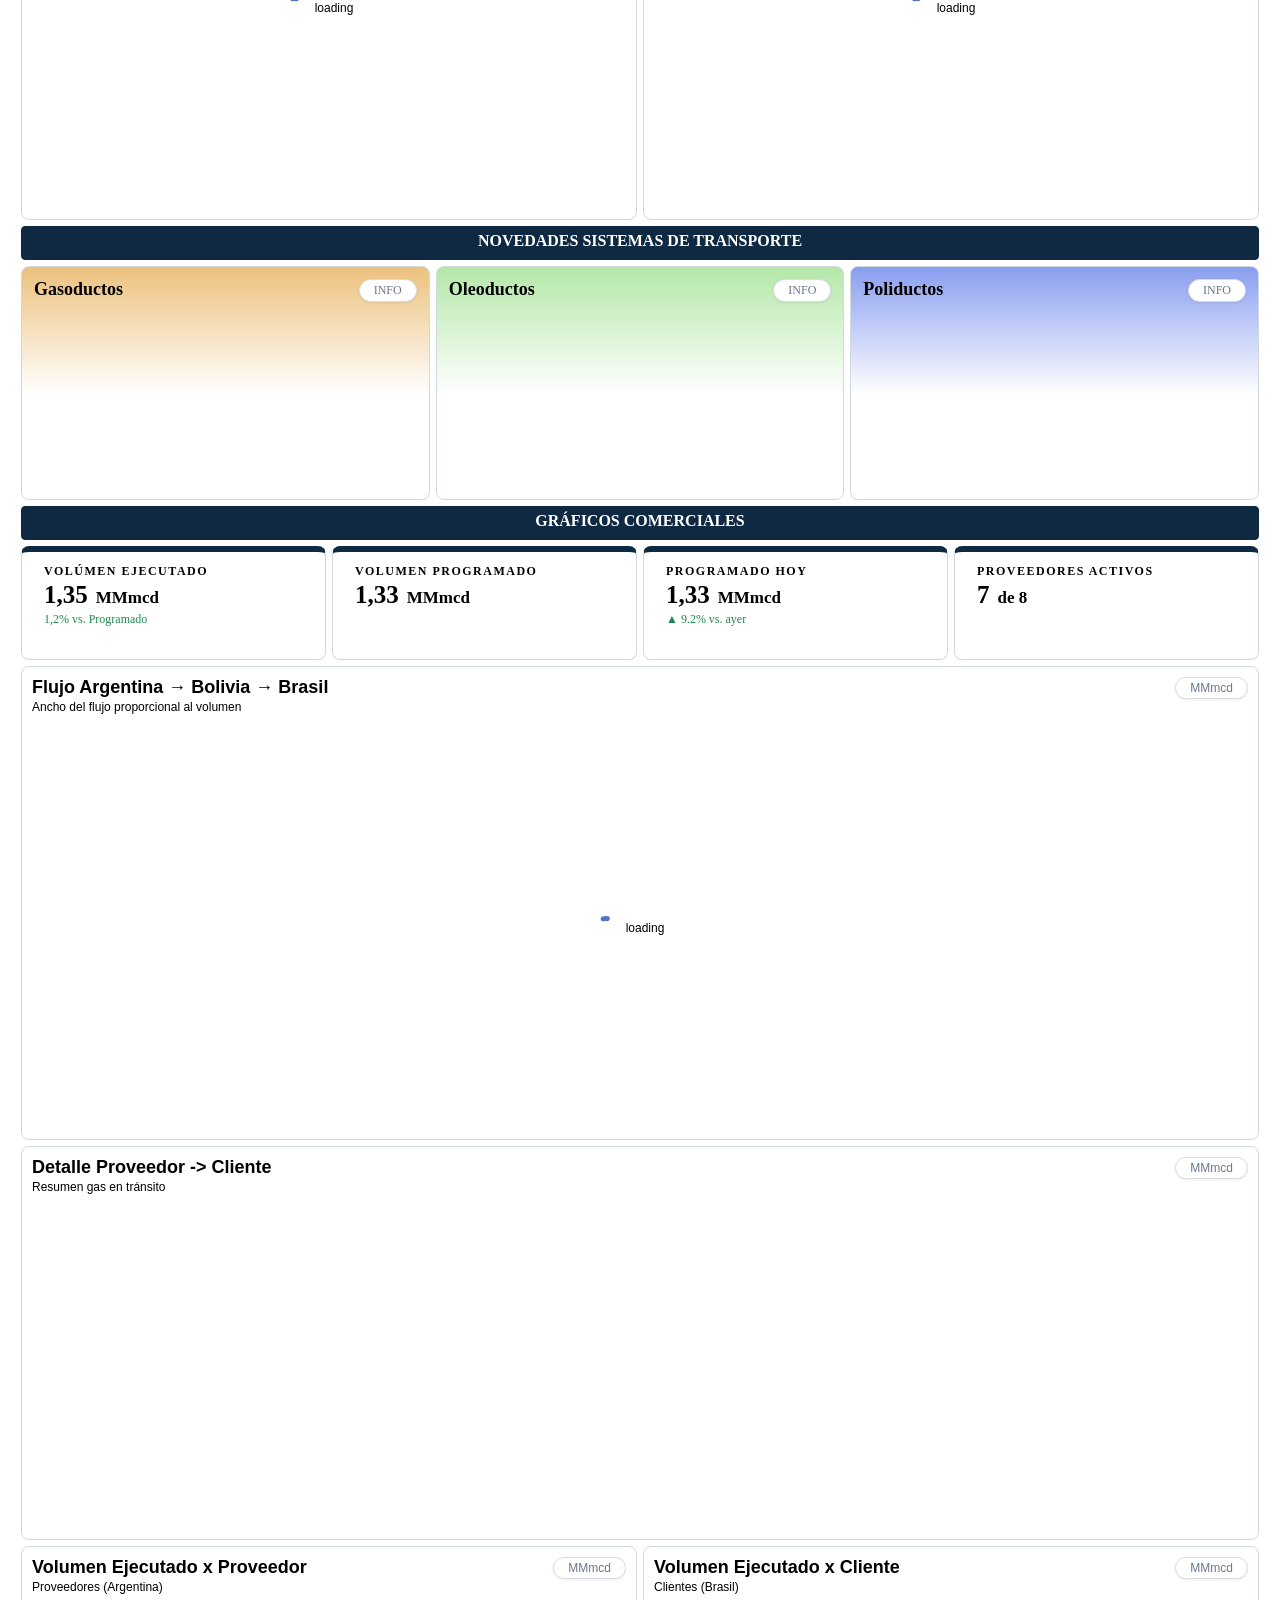
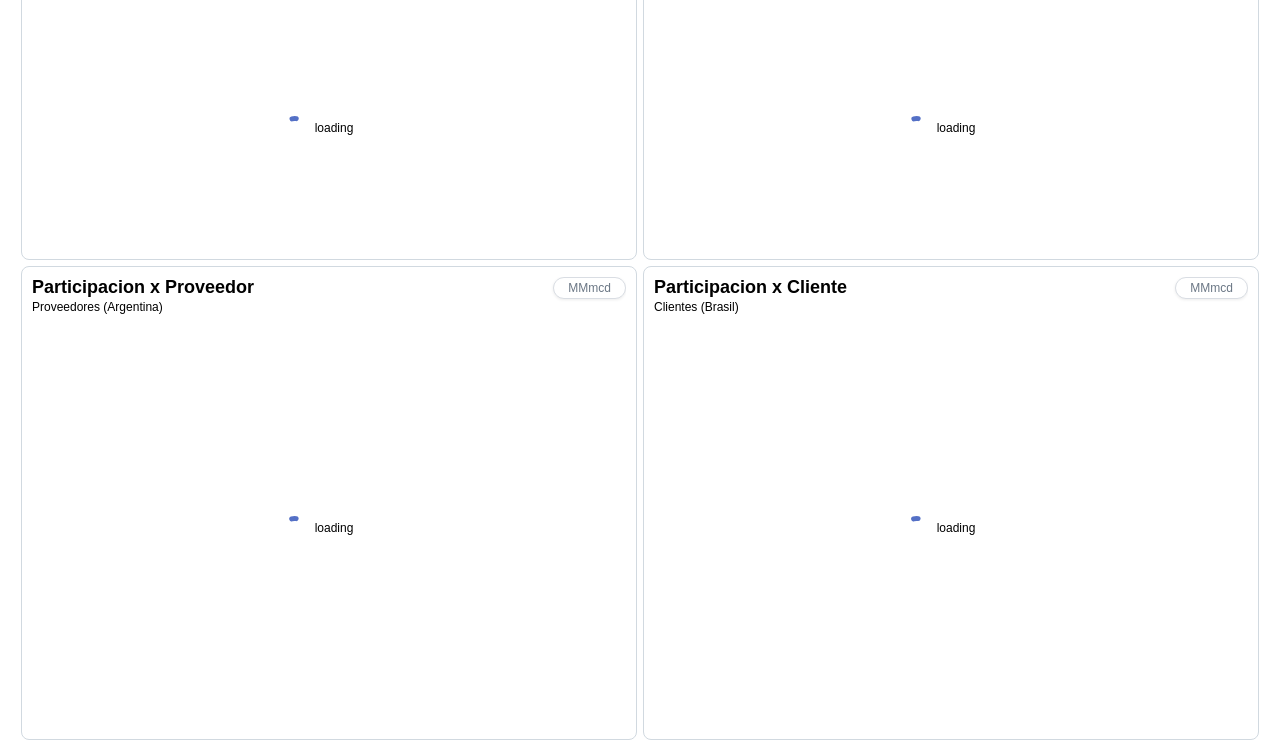
==== commit 7b135f1c: "Nuevos Ajustes" ====
--- a/wwwroot/index.html
+++ b/wwwroot/index.html
@@ -657,6 +657,21 @@
                 
             </div>
         </div>
+         <div class="grid-stack-item" gs-id="gi-perfil-pcs" gs-w="12" gs-h="12" tip="Perfiles">
+            <div class="grid-stack-item-content">
+                <div class="tp-panel">
+                    <div class="tp-header">
+                        <div>
+                            <h3 class="tp-title">PCS</h3>
+                            <div class="tp-subtitle">Posición real (Km)</div>
+                        </div>
+                        <span class="tp-unit">Bbls</span>
+                    </div>
+                    <div id="chartPCS" style="width: 100%; height: 100%;"></div>
+                </div>
+                
+            </div>
+        </div>
 
         <div class="grid-stack-item" gs-id="gi-nov-separador-novedades" gs-w="12" gs-h="1" tip="Novedades">
             <div class="grid-stack-item-content grid-stack-separador">
@@ -717,6 +732,49 @@
         
 
         <!-- COMERCIAL -->
+        <div class="grid-stack-item borde-1" gs-id="gi-com-item-volumen-ejecutado" gs-w="3" gs-h="3" id="gi-com-item-volumen-ejecutado" tip="Comercial">
+            <div class="grid-stack-item-content kpi-card" id="dotComKpiVolumenEjecutado">
+                <div class="kpi-label">Volúmen Ejecutado</div>
+                <div class="kpi-value-row">
+                    <span class="kpi-value">1,35</span>
+                    <span class="kpi-unit">MMmcd</span>
+                </div>
+                <div class="cumplimiento-hoy kpi-delta up">1,2% vs. Programado</div>
+            </div>
+        </div>
+
+        <div class="grid-stack-item borde-1" gs-id="gi-com-item-volumen-programado" gs-w="3" gs-h="3" id="gi-com-item-volumen-programado" tip="Comercial">
+            <div class="grid-stack-item-content kpi-card" id="dotComKpiVolumenProgramado">
+                <div class="kpi-label">Volumen Programado</div>
+                <div class="kpi-value-row">
+                    <span class="kpi-value">1,33</span>
+                    <span class="kpi-unit">MMmcd</span>
+                </div>
+            </div>
+        </div>
+
+        <div class="grid-stack-item borde-1" gs-id="gi-com-item-programado-hoy" gs-w="3" gs-h="3" id="gi-com-item-programado-hoy" tip="Comercial">
+            <div class="grid-stack-item-content kpi-card" id="dotComKpiProgramadoHoy">
+                <div class="kpi-label">Programado Hoy</div>
+                <div class="kpi-value-row">
+                    <span class="kpi-value">1,33</span>
+                    <span class="kpi-unit">MMmcd</span>
+                </div>
+                <div class="cumplimiento-ayer kpi-delta up">▲ 9.2% vs. ayer</div>
+            </div>
+        </div>
+
+        <div class="grid-stack-item borde-1" gs-id="gi-com-item-proveedores-activos" gs-w="3" gs-h="3" id="gi-com-item-proveedores-activos" tip="Comercial">
+            <div class="grid-stack-item-content kpi-card" id="dotComKpiProveedoresActivos">
+                <div class="kpi-label">Proveedores Activos</div>
+                <div class="kpi-value-row">
+                    <span class="kpi-value">7</span>
+                    <span class="kpi-unit">de 8</span>
+                </div>
+            </div>
+        </div>
+
+
         <div class="grid-stack-item" gs-id="gi-com-separador-comercial" gs-w="12" gs-h="1" tip="Comercial">
             <div class="grid-stack-item-content grid-stack-separador">
                 <div style="width: 100%; height: 100%;">GRÁFICOS COMERCIALES</div>
@@ -724,7 +782,17 @@
         </div>
         <div class="grid-stack-item" gs-id="gi-com-transito-resumen" gs-w="12" gs-h="12" tip="Comercial">
             <div class="grid-stack-item-content">
-                <div id="chartGasTransitoResumen" style="width: 100%; height: 100%;"></div>
+                <div class="tp-panel">
+                    <div class="tp-header">
+                        <div>
+                            <h3 class="tp-title">Flujo Argentina → Bolivia → Brasil</h3>
+                            <div class="tp-subtitle">Ancho del flujo proporcional al volumen</div>
+                        </div>
+                        <span class="tp-unit">MMmcd</span>
+                    </div>
+                    <div id="chartGasTransitoResumen" style="width: 100%; height: 100%;"></div>
+                </div>
+                
             </div>
         </div>
 
@@ -743,7 +811,102 @@
                 
             </div>
         </div>
+
+        <div class="grid-stack-item" gs-id="gi-com-ejecutado-proveedor" gs-w="6" gs-h="8" tip="Comercial">
+            <div class="grid-stack-item-content">
+                <div class="tp-panel">
+                    <div class="tp-header">
+                        <div>
+                            <h3 class="tp-title">Volumen Ejecutado x Proveedor</h3>
+                            <div class="tp-subtitle">Proveedores (Argentina)</div>
+                        </div>
+                        <span class="tp-unit">MMmcd</span>
+                    </div>
+                    <div id="domEjecutadoProveedor" style="width: 100%; height: 100%;"></div>
+                </div>
+                
+            </div>
+        </div>
+
+         <div class="grid-stack-item" gs-id="gi-com-ejecutado-cliente" gs-w="6" gs-h="8" tip="Comercial">
+            <div class="grid-stack-item-content">
+                <div class="tp-panel">
+                    <div class="tp-header">
+                        <div>
+                            <h3 class="tp-title">Volumen Ejecutado x Cliente</h3>
+                            <div class="tp-subtitle">Clientes (Brasil)</div>
+                        </div>
+                        <span class="tp-unit">MMmcd</span>
+                    </div>
+                    <div id="domEjecutadoCliente" style="width: 100%; height: 100%;"></div>
+                </div>
+                
+            </div>
+        </div>
        
+        <div class="grid-stack-item" gs-id="gi-com-participacion-proveedor" gs-w="6" gs-h="12" tip="Comercial">
+            <div class="grid-stack-item-content">
+                <div class="tp-panel">
+                    <div class="tp-header">
+                        <div>
+                            <h3 class="tp-title">Participacion x Proveedor</h3>
+                            <div class="tp-subtitle">Proveedores (Argentina)</div>
+                        </div>
+                        <span class="tp-unit">MMmcd</span>
+                    </div>
+                    <div id="domParticipacionProveedor" style="width: 100%; height: 100%;"></div>
+                </div>
+                
+            </div>
+        </div>
+
+         <div class="grid-stack-item" gs-id="gi-com-participacion-cliente" gs-w="6" gs-h="12" tip="Comercial">
+            <div class="grid-stack-item-content">
+                <div class="tp-panel">
+                    <div class="tp-header">
+                        <div>
+                            <h3 class="tp-title">Participacion x Cliente</h3>
+                            <div class="tp-subtitle">Clientes (Brasil)</div>
+                        </div>
+                        <span class="tp-unit">MMmcd</span>
+                    </div>
+                    <div id="domParticipacionCliente" style="width: 100%; height: 100%;"></div>
+                </div>
+                
+            </div>
+        </div>
+
+        <div class="grid-stack-item" gs-id="gi-gas-evolucion-mensual-proveedor" gs-w="6" gs-h="12" tip="Gasoductos">
+            <div class="grid-stack-item-content">
+                <div class="tp-panel">
+                    <div class="tp-header">
+                        <div>
+                            <h3 class="tp-title">Evolución mensual x proveedor</h3>
+                            <div class="tp-subtitle">Volumen ejecutado diario (MMmcd)</div>
+                        </div>
+                        <span class="tp-unit">MMmcd</span>
+                    </div>
+                    <div id="chartGasEvolucionMensualProveedor" style="width: 100%; height: 100%;"></div>
+                </div>
+                
+            </div>
+        </div>
+
+        <div class="grid-stack-item" gs-id="gi-gas-evolucion-mensual-cliente" gs-w="6" gs-h="12" tip="Gasoductos">
+            <div class="grid-stack-item-content">
+                <div class="tp-panel">
+                    <div class="tp-header">
+                        <div>
+                            <h3 class="tp-title">Evolución mensual x cliente</h3>
+                            <div class="tp-subtitle">Volumen ejecutado diario (MMmcd)</div>
+                        </div>
+                        <span class="tp-unit">MMmcd</span>
+                    </div>
+                    <div id="chartGasEvolucionMensualCliente" style="width: 100%; height: 100%;"></div>
+                </div>
+                
+            </div>
+        </div>
 
 
 
